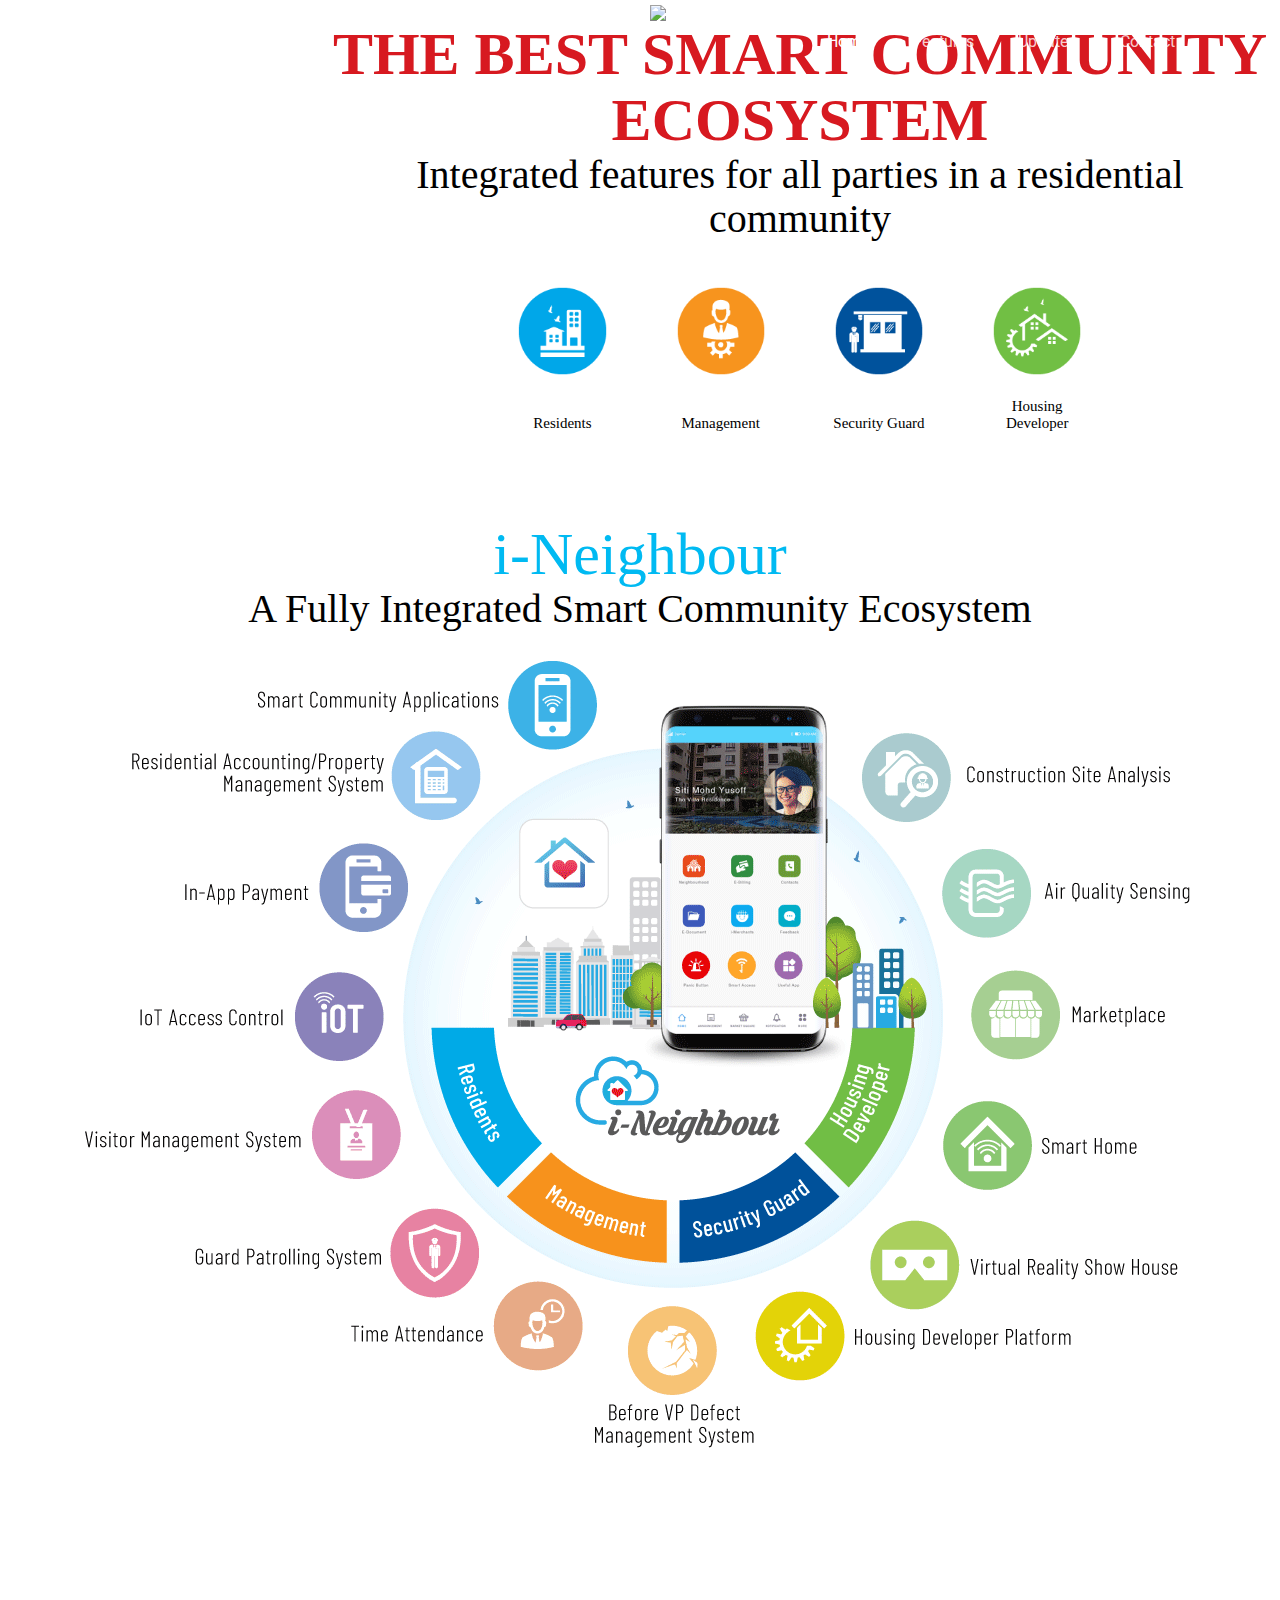
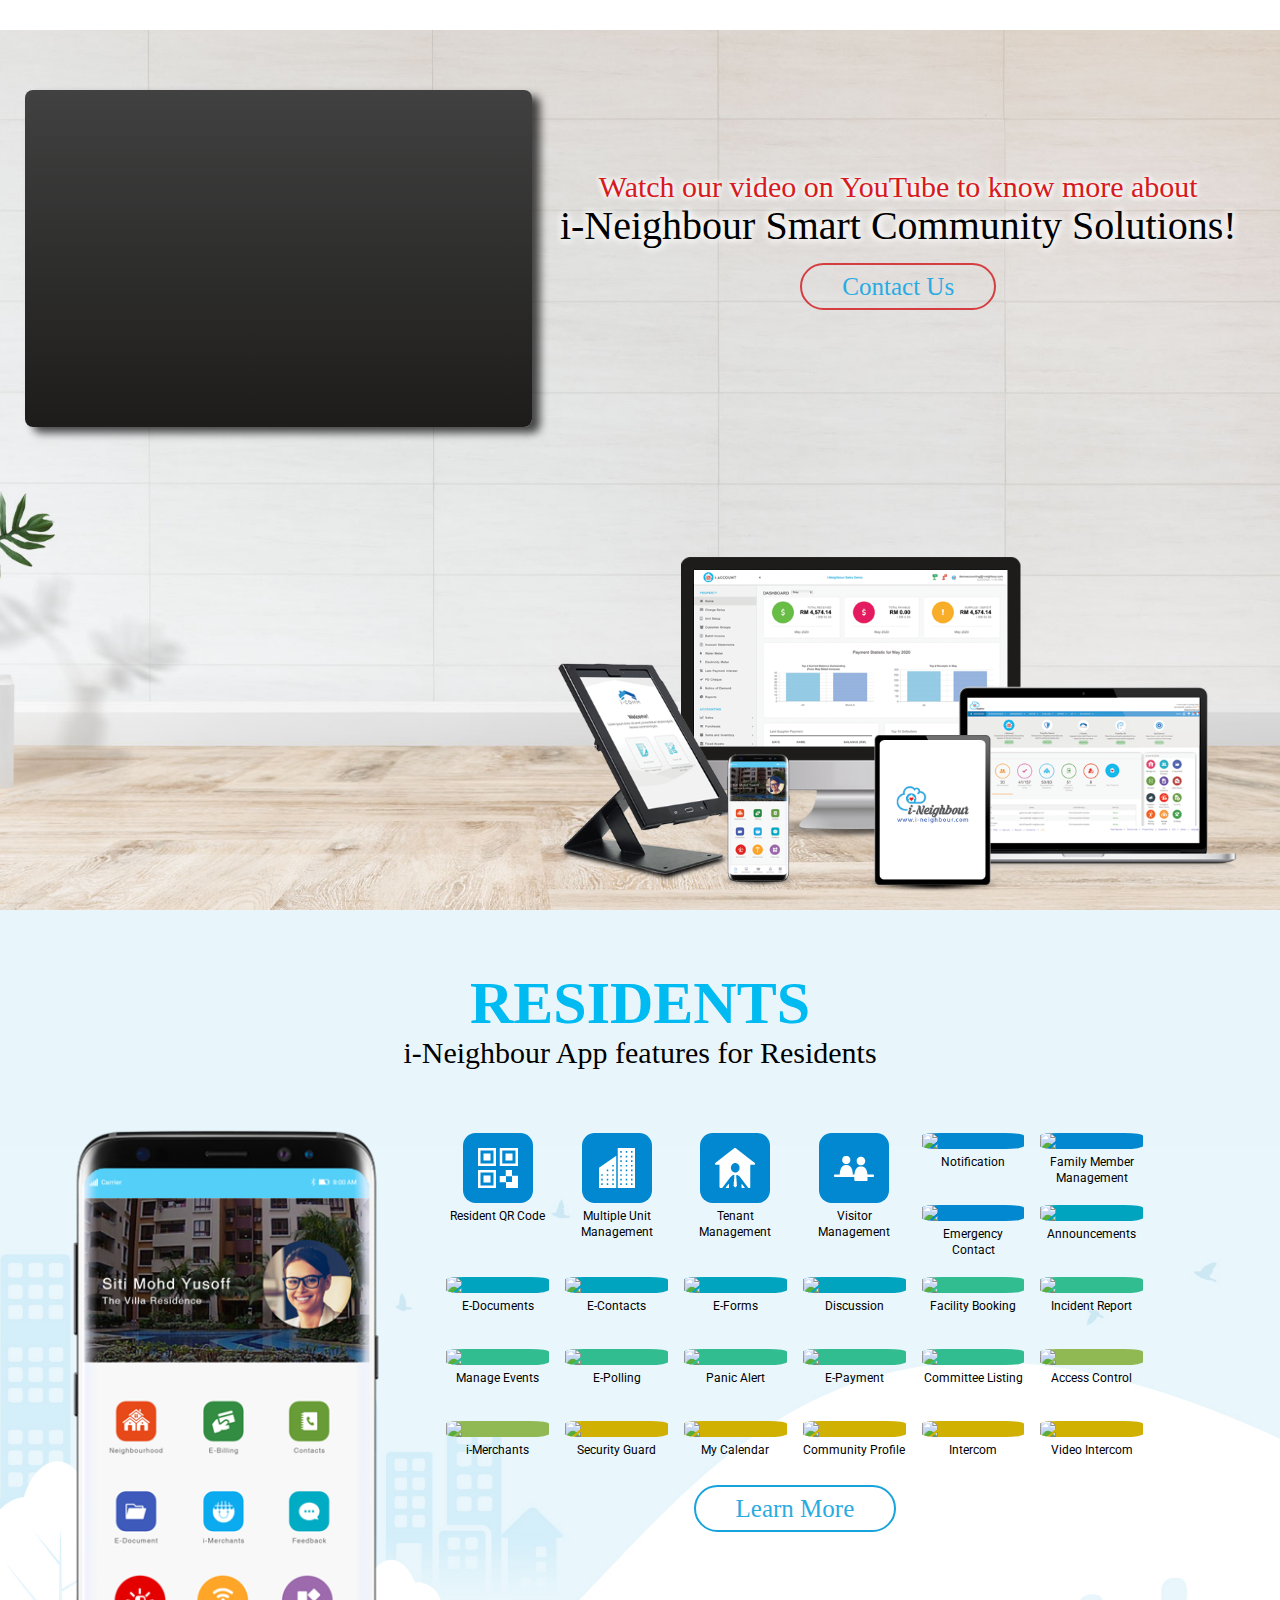
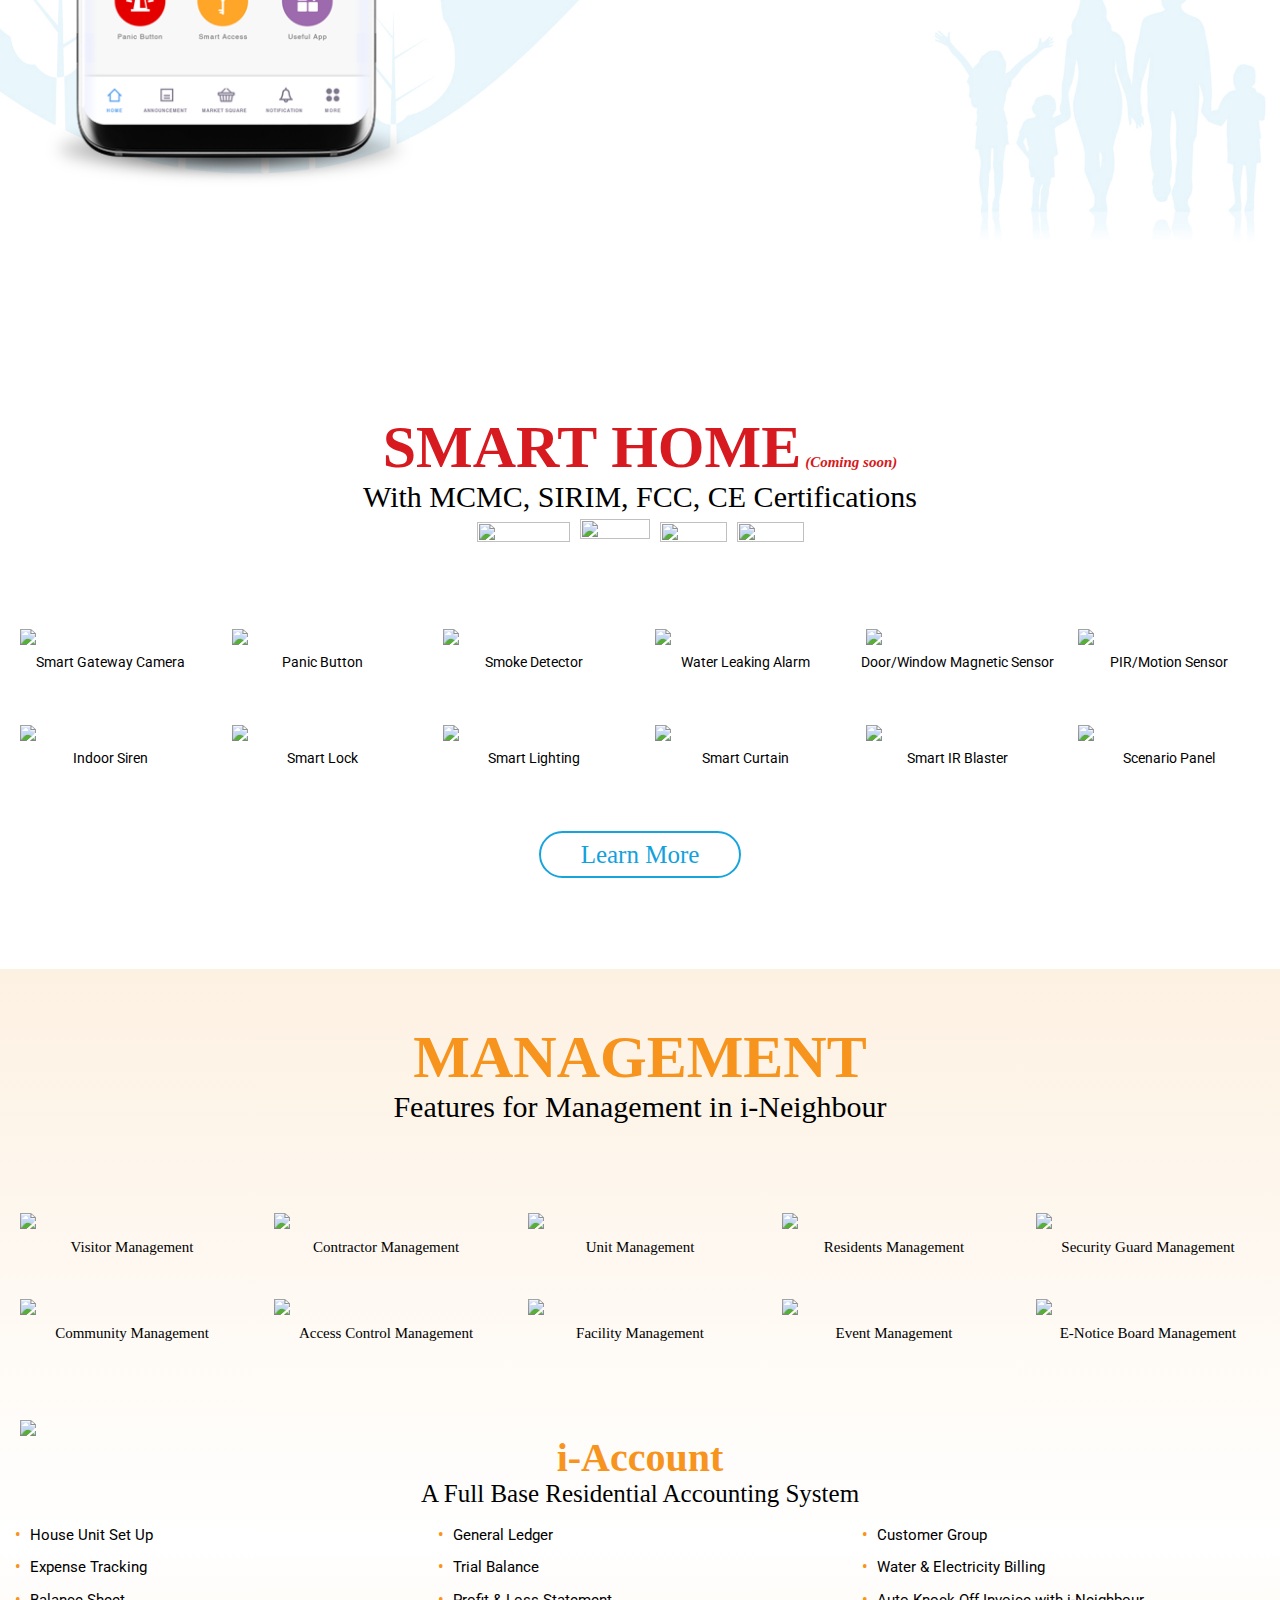
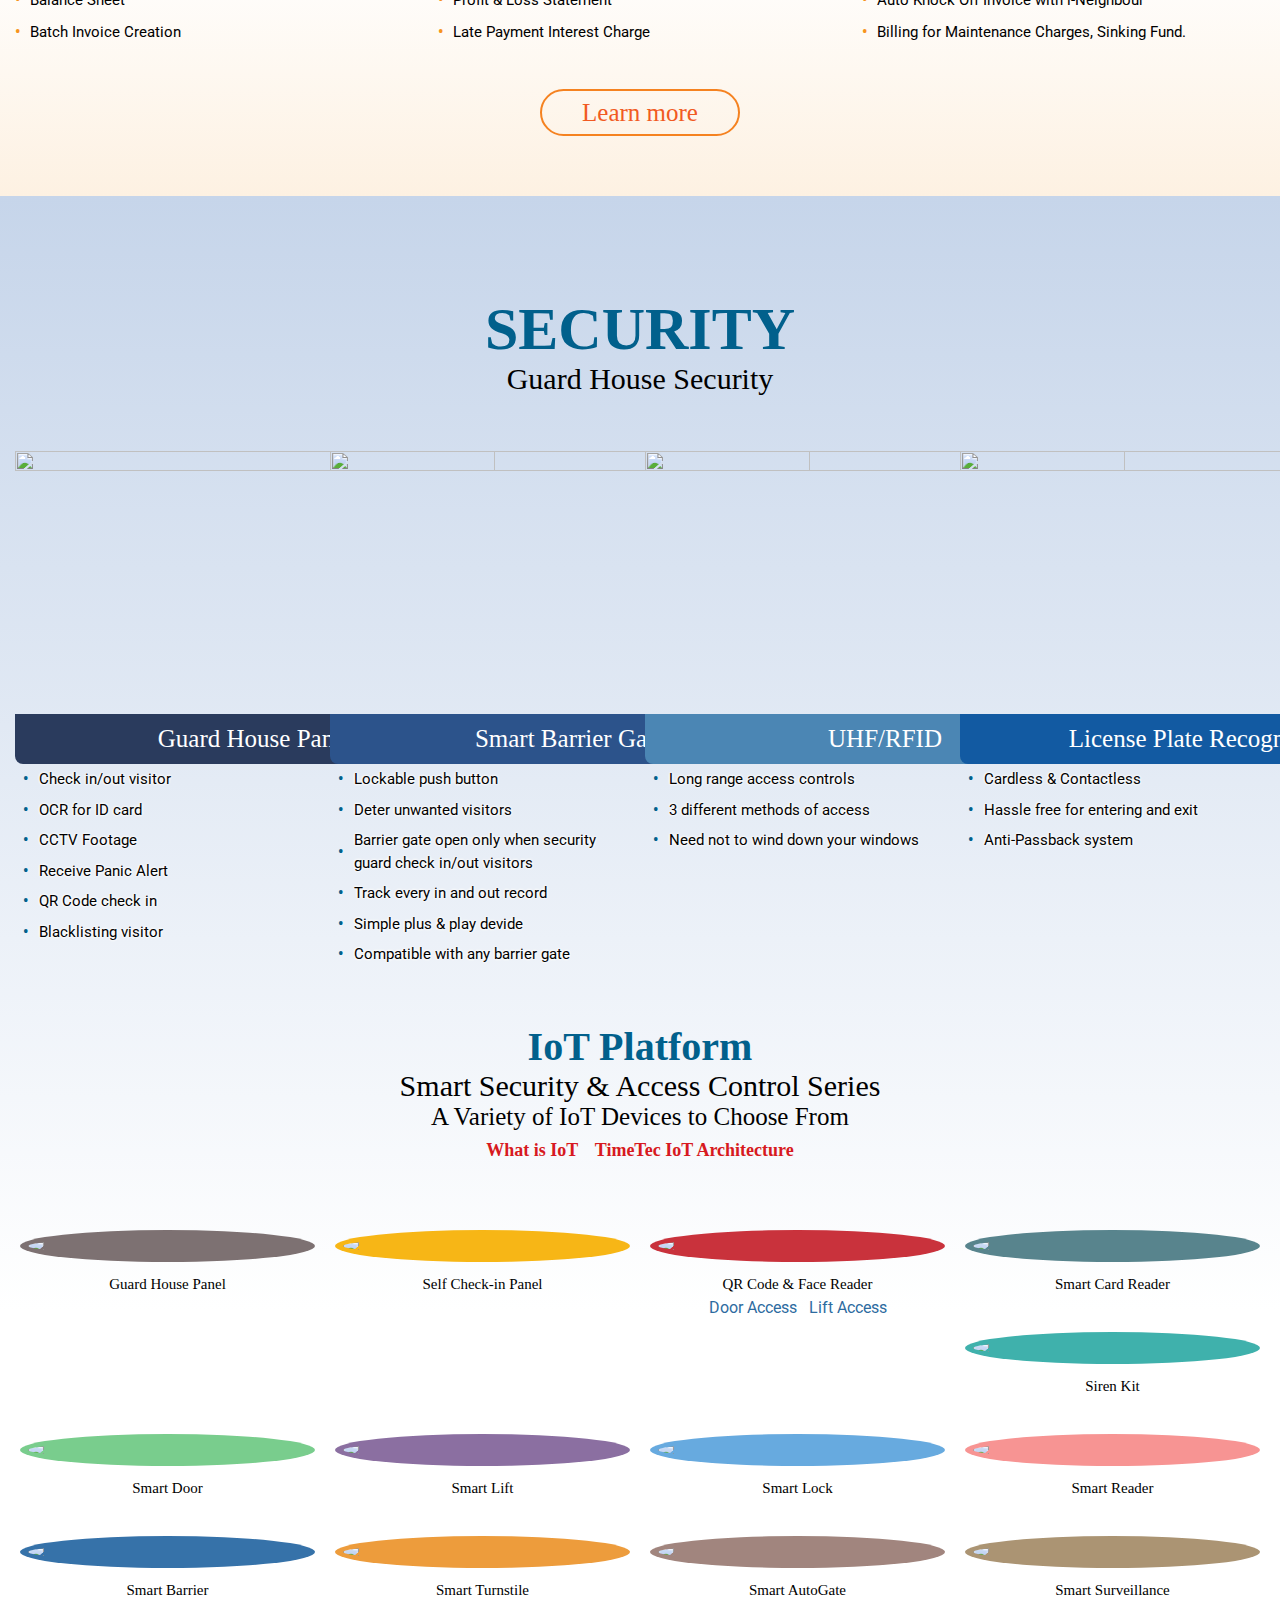
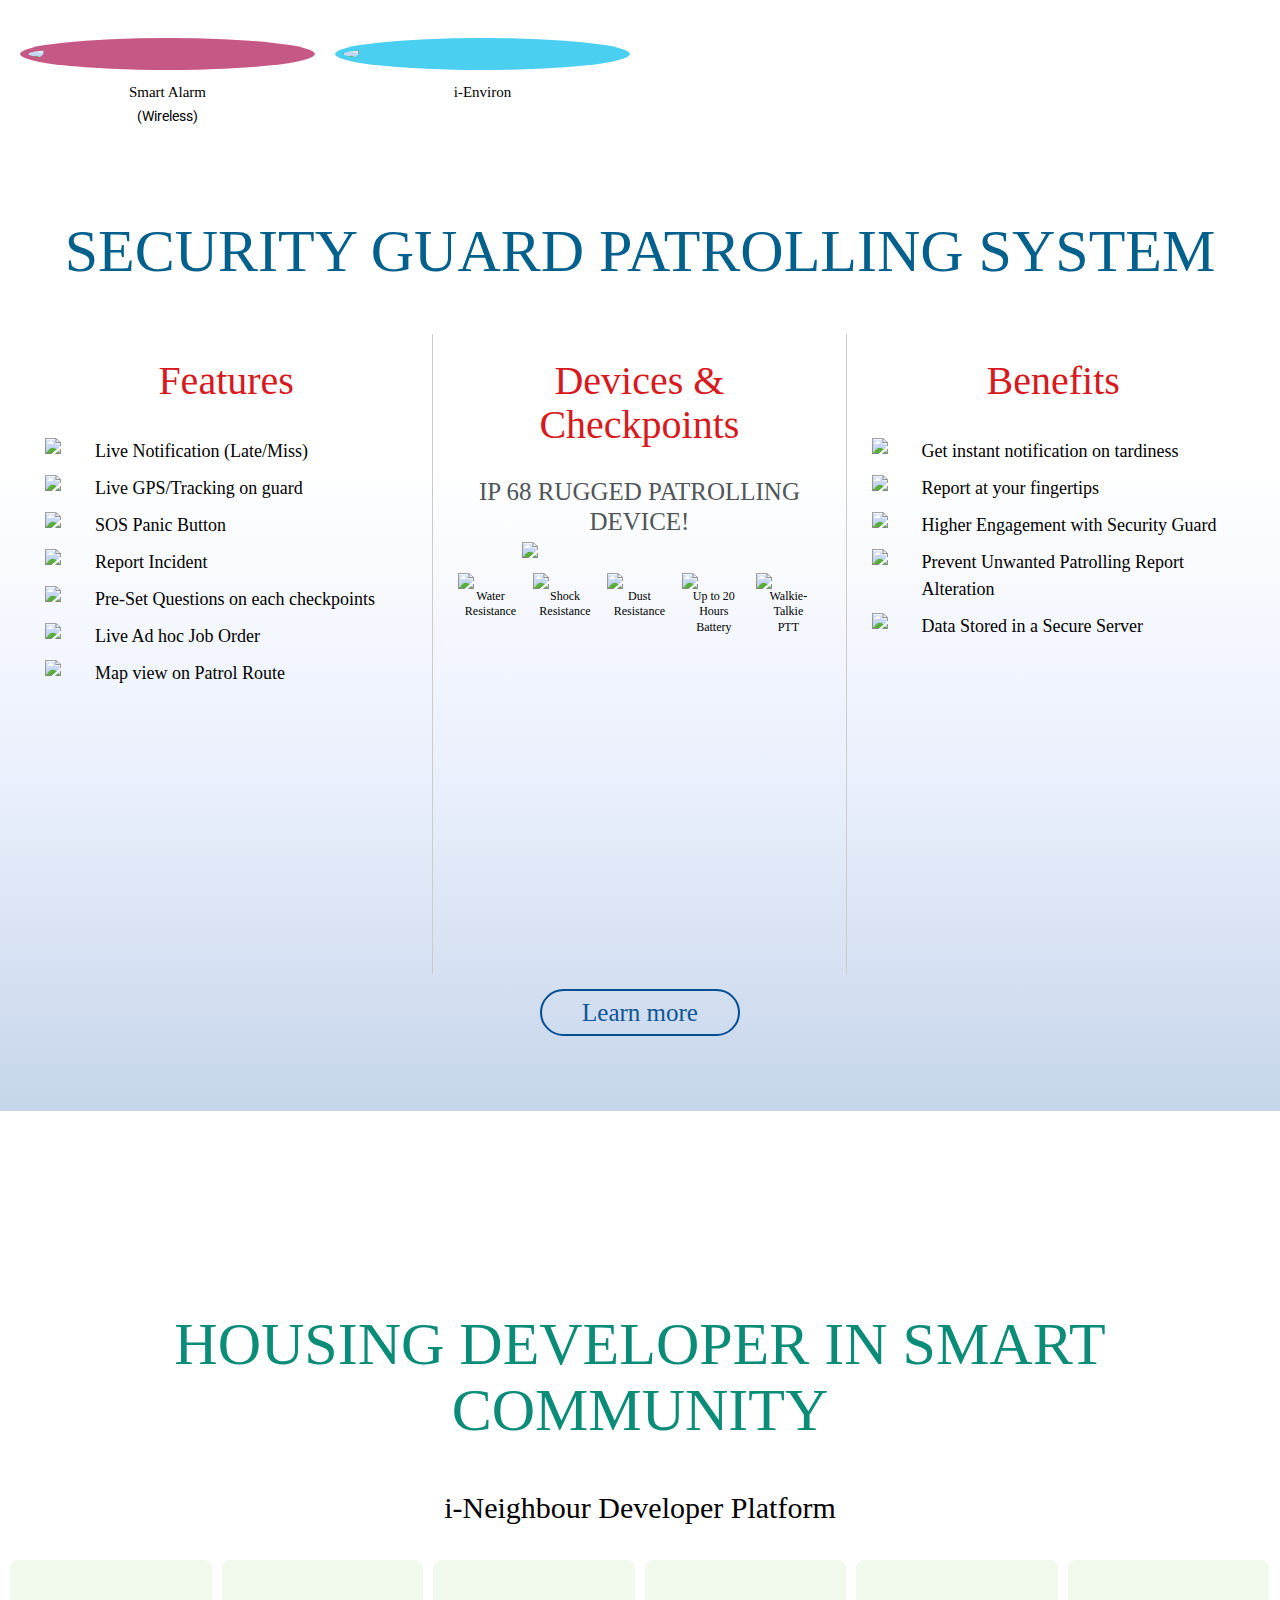
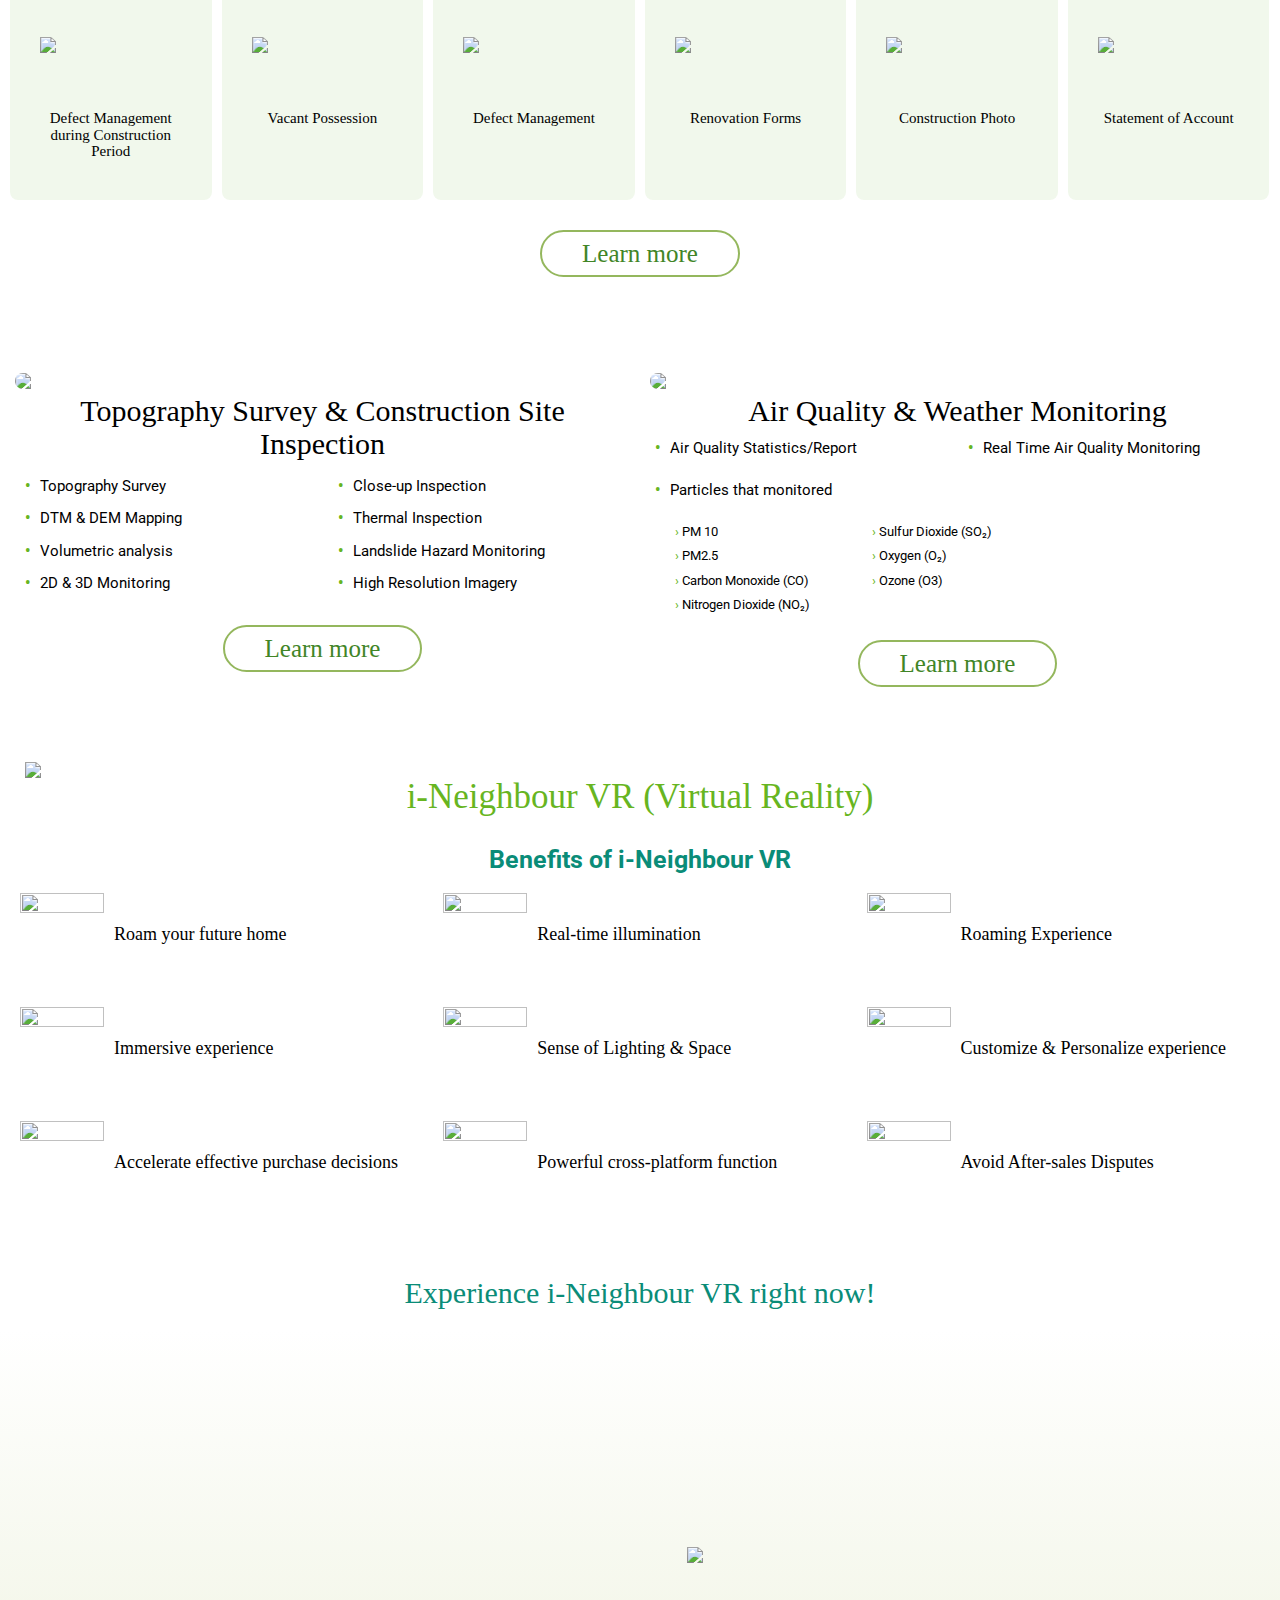
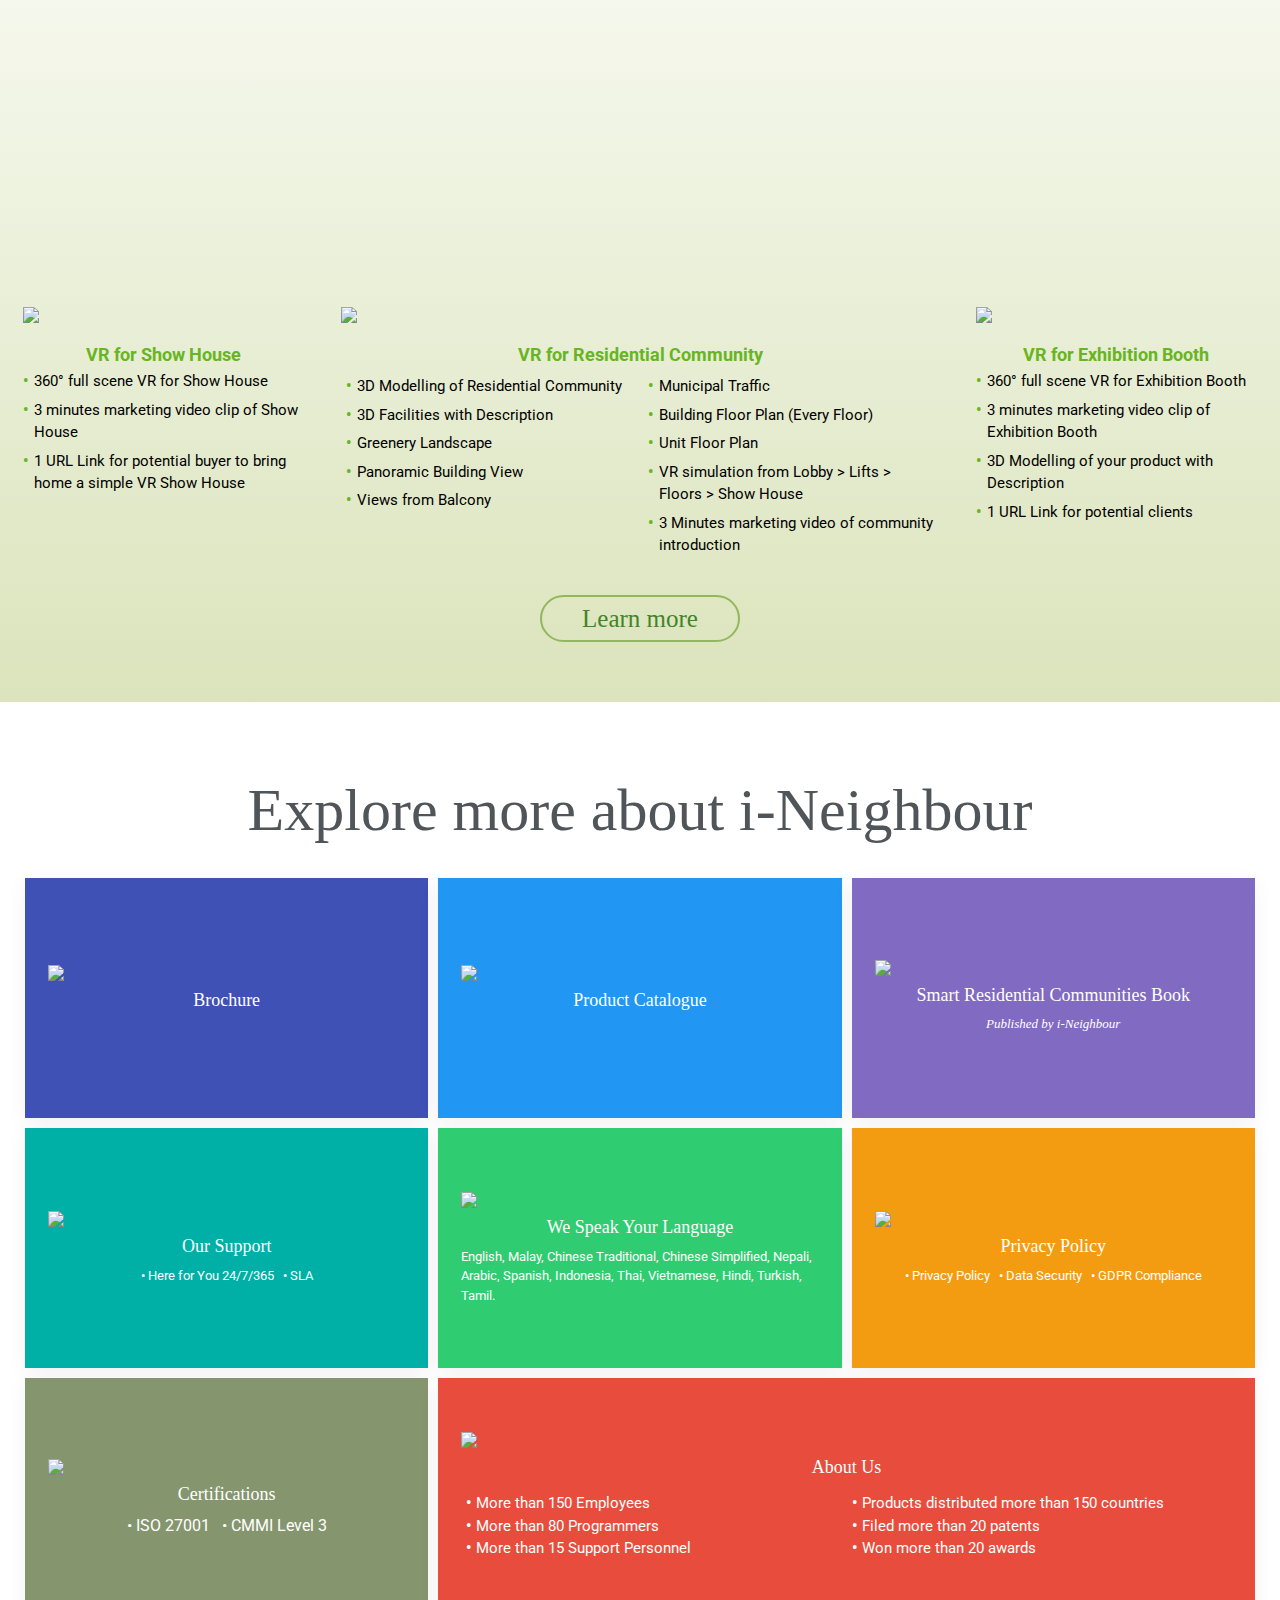
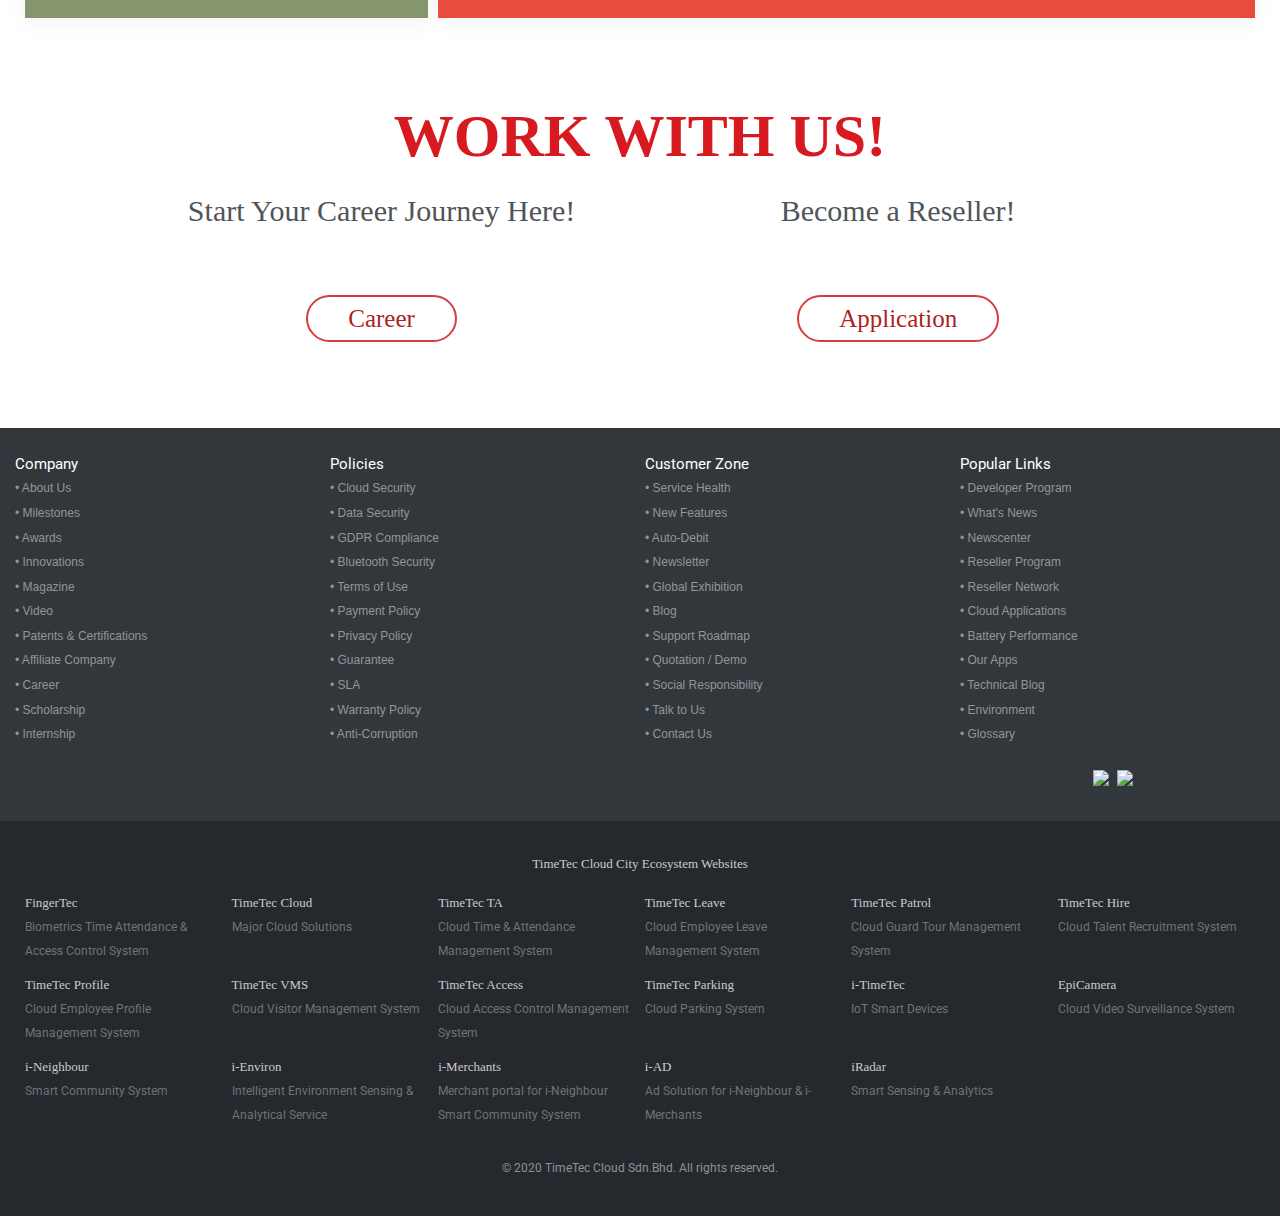
==== index.html @ c4d75956 "first commit" ====
<!DOCTYPE html>
<html lang="en">

<head>
  <meta charset="utf-8">
  <meta content="width=device-width, initial-scale=1.0" name="viewport">

  <title>Safe Zone</title>
  <meta content="" name="descriptison">
  <meta content="" name="keywords">

  <!-- Favicons -->
  <link href="assets/img/favicon.png" rel="icon">
  <link href="assets/img/apple-touch-icon.png" rel="apple-touch-icon">
<link href="https://www.i-neighbour.com/templates/layout/code/nav/bootstrap.min.css" rel="stylesheet" type="text/css" />
<link href="https://www.i-neighbour.com/templates/layout/code/nav/navbar-fixed-top.css" rel="stylesheet">
  <!-- Google Fonts -->
  <link href="https://fonts.googleapis.com/css?family=Roboto:300,300i,400,400i,500,500i,600,600i,700,700i|Poppins:300,300i,400,400i,500,500i,600,600i,700,700i" rel="stylesheet">

  <!-- Vendor CSS Files -->
  <link href="assets/vendor/bootstrap/css/bootstrap.min.css" rel="stylesheet">
  <link href="assets/vendor/icofont/icofont.min.css" rel="stylesheet">
  <link href="assets/vendor/aos/aos.css" rel="stylesheet">
  <link href="assets/vendor/line-awesome/css/line-awesome.min.css" rel="stylesheet">
  <link href="assets/vendor/owl.carousel/assets/owl.carousel.min.css" rel="stylesheet">
  <link rel="stylesheet" type="text/css" href="https://www.i-neighbour.com/templates/layout/code/awesome/font-awesome-animation.min.css">
  <!-- Template Main CSS File -->
  <link href="assets/css/style.css" rel="stylesheet">
  <link href="assets/css/stylex.css" rel="stylesheet">
  <link rel="stylesheet" type="text/css" href="https://www.i-neighbour.com/templates/layout/code/bg_ani/zoomslider.css" />
<script type="4124451958e16b3474ef4ea2-text/javascript" src="https://www.i-neighbour.com/templates/layout/code/bg_ani/modernizr-2.6.2.min.js"></script>
</head>

<body>
  <!-- ======= Mobile Menu ======= -->
  <div class="site-mobile-menu site-navbar-target">
    <div class="site-mobile-menu-header">
      <div class="site-mobile-menu-close mt-3">
        <span class="icofont-close js-menu-toggle"></span>
      </div>
    </div>
    <div class="site-mobile-menu-body"></div>
  </div>

  <!-- ======= Header ======= -->
  <header class="site-navbar js-sticky-header site-navbar-target" role="banner">
    <div class="container">
      <div class="row align-items-center">

        <div class="col-6 col-lg-2">
          <h1 class="mb-0 site-logo"><a href="index.html" class="mb-0">Digital Fox</a></h1>
        </div>

        <div class="col-12 col-md-10 d-none d-lg-block">
          <nav class="site-navigation position-relative text-right" role="navigation">

            <ul class="site-menu main-menu js-clone-nav mr-auto d-none d-lg-block">
              <li class="active"><a href="index.html" class="nav-link">Home</a></li>
              <li><a href="features.html" class="nav-link">Features</a></li>
              <li><a href="Updates.html" class="nav-link">Updates</a></li>
              <li><a href="contact.html" class="nav-link">Contact</a></li>
            </ul>
          </nav>
        </div>

        <div class="col-6 d-inline-block d-lg-none ml-md-0 py-3" style="position: relative; top: 3px;">

          <a href="#" class="burger site-menu-toggle js-menu-toggle" data-toggle="collapse" data-target="#main-navbar">
            <span></span>
          </a>
        </div>
      </div>
    </div>

  </header>

  <!-- ======= Hero Section ======= -->
  <section>
    <div id="demo-1" data-zs-src='["https://www.i-neighbour.com/templates/layout/img/bg_comm.jpg"]'>
      <div id="site-container" class="grid3">
        <div class="c9 end">
          <div class="th_100p th1" align="center">
            <span style="vertical-align:middle; display: table-cell;">
              <img src="https://www.i-neighbour.com/templates/layout/img/new//logo_ineighbour.png" width="300" height="auto" />
              <span class="f_title1 f_Barlow Red uppercase GlowWhite">
                The Best Smart Community Ecosystem
              </span>
              <br/>
              <span class="f_title2 f_Barlow2 Black GlowWhite">
                Integrated features for all parties in a residential community
              </span>
              <br/>
              <div class="c2"></div>
              <div class="c2icon">
                <div class="boxTra">
                  <table width="100%" border="0" cellspacing="0" cellpadding="0">
                    <tr>
                      <td height="130" align="center" style="padding:10px;"><a href="#Residents"><img src="images/ic_community.png" border="0" /></a></td>
                    </tr>
                    <tr>
                      <td height="35" align="center" valign="bottom" class="f_15s f_Barlow2 Black">Residents</td>
                    </tr>
                  </table> 
                </div>
              </div>
              <div class="c2icon">
                <div class="boxTra">
                  <table width="100%" border="0" cellspacing="0" cellpadding="0">
                    <tr>
                      <td height="130" align="center" style="padding:10px;"><a href="#Mgmt"><img src="images/ic_mgmt.png" border="0" /></a></td>
                      </tr>
                      <tr>
                      <td height="35" align="center" valign="bottom" class="f_15s f_Barlow2 Black">Management</td>
                    </tr>
                  </table> 
                </div>
              </div>
              <div class="c2icon">
                <div class="boxTra">
                  <table width="100%" border="0" cellspacing="0" cellpadding="0">
                    <tr>
                      <td height="130" align="center" style="padding:10px;"><a href="#Security"><img src="images/ic_securityguard.png" border="0" /></a></td>
                      </tr>
                      <tr>
                      <td height="35" align="center" valign="bottom" class="f_15s f_Barlow2 Black">Security Guard</td>
                    </tr>
                  </table> 
                </div>
              </div>
              <div class="c2icon">
                <div class="boxTra">
                  <table width="100%" border="0" cellspacing="0" cellpadding="0">
                    <tr>
                      <td height="130" align="center" style="padding:10px;"><a href="#HousingDev"><img src="images/ic_developer.png" border="0" /></a></td>
                      </tr>
                      <tr>
                      <td height="35" align="center" valign="bottom" class="f_15s f_Barlow2 Black">Housing Developer</td>
                    </tr>
                  </table> 
                </div>
              </div>
              <section class="header-down-arrow"><a href="#ECO"><i class="fa fa-angle-down f_60 Black bld" style="opacity:0.6;"></i></a></section>
            </span>  
          </div>
        </div>
      </div>
    </div>
  </section><!-- End Hero -->

  <main id="main">
    <!-- ======= Home Section ======= -->
    <section>
      <div class="clearfix"></div>
      <div id="site-container" class="grid2">
        <div class="c12" style="padding:60px 10px 60px 10px; background-color:#fff;" align="center">
          <a name="ECO" id="ECO"></a>
          <div id="site-container" class="grid">
            <span class="f_title1 LBlue f_Barlow3">i-Neighbour</span><br />
            <span class="f_title2 Black f_Barlow2">A Fully Integrated Smart Community Ecosystem</span><br />
            <img src="images/SmartCommunitySolutions.gif" style="padding-top:20px;" />
          </div>
        </div>
      </div>
    </section>
    <section class="section pb-0">
      <div id="site-container" class="grid2">
        <div class="c12" style="padding:30px 20px 0px 20px; background-image: url('images/bg_wall.jpg');background-repeat: no-repeat; background-size:cover;  background-color: #e8f6fc; background-position: bottom;">
          <div id="site-container" class="grid3">
             <div class="c5" align="center" style="padding-top:30px;">
              <div class="t_600x" align="center">
                <span style="vertical-align:top; display: table-cell;">
                  <div class="GradientVd">
                    <div class="video-container">
                      <iframe width="855" height="500" src="https://www.youtube.com/embed/7ZNIXn-g50I" frameborder="0" allowfullscreen></iframe>
                    </div>
                  </div>
                </span>
              </div>
             </div>
             <div class="c7" align="center">
                <div class="t_300x" align="center" style="padding-bottom: 30px;">
                  <span style="vertical-align:bottom; display: table-cell;">
                    <table width="100%" border="0" cellpadding="0" cellspacing="0">
                      <tr>
                        <td align="center" class="t_vd">&nbsp;</td>
                      </tr>
                      <tr>
                        <td align="center">
                        <span class="f_title3 Red f_Barlow3 GlowWhite">Watch our video on YouTube to know more about <br />
                        <span class="f_title2 Black f_Barlow2 GlowWhite">i-Neighbour Smart Community Solutions!</span></span></td>
                      </tr>
                    </table>
                    <div class="c12" align="center" style="padding:20px 20px 30px 20px;">
                      <a class=" btns red-border-btns" href="#" target="_blank" rel="noopener noreferrer" style="text-decoration: none;color: #29ABE2;">Contact Us</a>
                    </div>
                  </span>
                </div>
                <div class="c12" align="center" style="margin-top:30px">
                  <div class="t_500x" align="center">
                    <span style="vertical-align:bottom; display: table-cell;">
                      <img src="images/pc_phone_panel.png" />
                    </span>
                  </div>
                </div>
             </div>
          </div>
        </div>
      </div>
    </section>
    <section>
     <div id="site-container" class="grid2">
       <div class="c12" style="padding:30px 20px 50px 20px; background-image: url('images/bg_resident.jpg');background-repeat: no-repeat; background-size:100%;  background-color: #e8f6fc; background-position: left bottom;">
        <a name="Residents" id="Residents"></a>
        <div id="site-container" class="grid">
          <div class="th_100p th1">
            <span style="vertical-align:middle; display: table-cell;">
              <div class="c12" align="center" style="padding:30px 15px 50px 15px;">
                <span class="f_title1 LBlue f_Barlow uppercase">Residents</span><br/>
                <span class="f_title3 Black f_Barlow3">i-Neighbour App features for Residents </span>
              </div>
              <div class="c4">
                <img src="images/phone_resident.png" />
              </div>
              <div class="c7">
                <div class="c2ft">
                  <table width="100%" border="0" cellpadding="3" cellspacing="0">
                    <tr>
                      <td align="center"><img src="images/ft_qr (1).png" class="Sq" style="background-color:#0288d1;" /></td>
                    </tr>
                    <tr>
                      <td height="40" align="center" valign="top" class="f_12 Black">Resident QR Code</td>
                    </tr>
                  </table>
                </div>
                <div class="c2ft">
                  <table width="100%" border="0" cellpadding="3" cellspacing="0">
                    <tr>
                       <td align="center"><img src="images/ft_multipleunit.png" class="Sq" style="background-color:#0288d1;" /></td>
                    </tr>
                    <tr>
                      <td height="40" align="center" valign="top" class="f_12 Black">Multiple Unit Management</td>
                    </tr>
                  </table>
                </div>
                <div class="c2ft">
                  <table width="100%" border="0" cellpadding="3" cellspacing="0">
                    <tr>
                      <td align="center"><img src="images/ft_tenant.png" class="Sq" style="background-color:#0288d1;" /></td>
                    </tr>
                    <tr>
                      <td height="40" align="center" valign="top" class="f_12 Black">Tenant Management</td>
                    </tr>
                  </table>
                </div>
                <div class="c2ft">
                  <table width="100%" border="0" cellpadding="3" cellspacing="0">
                    <tr>
                     <td align="center"><img src="images/ft_visitor.png" class="Sq" style="background-color:#0288d1;" /></td>
                    </tr>
                    <tr>
                     <td height="40" align="center" valign="top" class="f_12 Black">Visitor Management</td>
                    </tr>
                  </table>
                </div>
                <div class="c2ft">
                  <table width="100%" border="0" cellpadding="3" cellspacing="0">
                    <tr>
                     <td align="center"><img src="https://www.i-neighbour.com/templates/layout/img/landing/ft_notice.png" class="Sq" style="background-color:#0288d1;" /></td>
                    </tr>
                    <tr>
                     <td height="40" align="center" valign="top" class="f_12 Black">Notification</td>
                    </tr>
                  </table>
                </div>
                <div class="c2ft">
                  <table width="100%" border="0" cellpadding="3" cellspacing="0">
                    <tr>
                     <td align="center"><img src="https://www.i-neighbour.com/templates/layout/img/landing/ft_family.png" class="Sq" style="background-color:#0288d1;" /></td>
                    </tr>
                    <tr>
                     <td height="40" align="center" valign="top" class="f_12 Black">Family Member Management</td>
                    </tr>
                  </table>
                </div>
                <div class="c2ft">
                  <table width="100%" border="0" cellpadding="3" cellspacing="0">
                    <tr>
                     <td align="center"><img src="https://www.i-neighbour.com/templates/layout/img/landing/ft_emergency.png" class="Sq" style="background-color:#0288d1;" /></td>
                    </tr>
                    <tr>
                     <td height="40" align="center" valign="top" class="f_12 Black">Emergency Contact</td>
                    </tr>
                  </table>
                </div>
                <div class="c2ft">
                  <table width="100%" border="0" cellpadding="3" cellspacing="0">
                    <tr>
                     <td align="center"><img src="https://www.i-neighbour.com/templates/layout/img/landing/ft_announcement.png" class="Sq" style="background-color:#00a4bf;" /></td>
                    </tr>
                    <tr>
                     <td height="40" align="center" valign="top" class="f_12 Black">Announcements</td>
                    </tr>
                  </table>
                </div>
                <div class="c2ft">
                  <table width="100%" border="0" cellpadding="3" cellspacing="0">
                    <tr>
                      <td align="center"><img src="https://www.i-neighbour.com/templates/layout/img/landing/ft_edocument.png" class="Sq" style="background-color:#00a4bf;" /></td>
                    </tr>
                    <tr>
                      <td height="40" align="center" valign="top" class="f_12 Black">E-Documents</td>
                    </tr>
                  </table>
                </div>
                <div class="c2ft">
                  <table width="100%" border="0" cellpadding="3" cellspacing="0">
                    <tr>
                      <td align="center"><img src="https://www.i-neighbour.com/templates/layout/img/landing/ft_econtact.png" class="Sq" style="background-color:#00a4bf;" /></td>
                    </tr>
                    <tr>
                     <td height="40" align="center" valign="top" class="f_12 Black">E-Contacts</td>
                    </tr>
                  </table>
                </div>
                <div class="c2ft">
                  <table width="100%" border="0" cellpadding="3" cellspacing="0">
                    <tr>
                     <td align="center"><img src="https://www.i-neighbour.com/templates/layout/img/landing/ft_eform.png" class="Sq" style="background-color:#00a4bf;" /></td>
                    </tr>
                    <tr>
                     <td height="40" align="center" valign="top" class="f_12 Black">E-Forms</td>
                    </tr>
                  </table>
                </div>
                <div class="c2ft">
                  <table width="100%" border="0" cellpadding="3" cellspacing="0">
                    <tr>
                     <td align="center"><img src="https://www.i-neighbour.com/templates/layout/img/landing/ft_discussion.png" class="Sq" style="background-color:#00a4bf;" /></td>
                    </tr>
                    <tr>
                     <td height="40" align="center" valign="top" class="f_12 Black">Discussion</td>
                    </tr>
                  </table>
                </div>
                <div class="c2ft">
                  <table width="100%" border="0" cellpadding="3" cellspacing="0">
                    <tr>
                     <td align="center"><img src="https://www.i-neighbour.com/templates/layout/img/landing/ft_facility.png" class="Sq" style="background-color:#32bd91;" /></td>
                    </tr>
                    <tr>
                     <td height="40" align="center" valign="top" class="f_12 Black">Facility Booking</td>
                    </tr>
                  </table>
                </div>
                <div class="c2ft">
                  <table width="100%" border="0" cellpadding="3" cellspacing="0">
                    <tr>
                     <td align="center"><img src="https://www.i-neighbour.com/templates/layout/img/landing/ft_report.png" class="Sq" style="background-color:#32bd91;" /></td>
                    </tr>
                    <tr>
                     <td height="40" align="center" valign="top" class="f_12 Black">Incident Report</td>
                    </tr>
                  </table>
                </div>
                <div class="c2ft">
                  <table width="100%" border="0" cellpadding="3" cellspacing="0">
                    <tr>
                     <td align="center"><img src="https://www.i-neighbour.com/templates/layout/img/landing/ft_event.png" class="Sq" style="background-color:#32bd91;" /></td>
                    </tr>
                    <tr>
                     <td height="40" align="center" valign="top" class="f_12 Black">Manage Events</td>
                    </tr>
                  </table>
                </div>
                <div class="c2ft">
                  <table width="100%" border="0" cellpadding="3" cellspacing="0">
                    <tr>
                     <td align="center"><img src="https://www.i-neighbour.com/templates/layout/img/landing/ft_polling.png" class="Sq" style="background-color:#32bd91;" /></td>
                   </tr>
                   <tr>
                     <td height="40" align="center" valign="top" class="f_12 Black">E-Polling</td>
                   </tr>
                  </table>
                </div>
                <div class="c2ft">
                  <table width="100%" border="0" cellpadding="3" cellspacing="0">
                    <tr>
                     <td align="center"><img src="https://www.i-neighbour.com/templates/layout/img/landing/ft_panic.png" class="Sq" style="background-color:#32bd91;" /></td>
                    </tr>
                    <tr>
                     <td height="40" align="center" valign="top" class="f_12 Black">Panic Alert</td>
                    </tr>
                  </table>
                </div>
                <div class="c2ft">
                  <table width="100%" border="0" cellpadding="3" cellspacing="0">
                    <tr>
                     <td align="center"><img src="https://www.i-neighbour.com/templates/layout/img/landing/ft_epayment.png" class="Sq" style="background-color:#32bd91;" /></td>
                    </tr>
                    <tr>
                     <td height="40" align="center" valign="top" class="f_12 Black">E-Payment</td>
                    </tr>
                  </table>
                </div>
                <div class="c2ft">
                  <table width="100%" border="0" cellpadding="3" cellspacing="0">
                    <tr>
                     <td align="center"><img src="https://www.i-neighbour.com/templates/layout/img/landing/ft_committee.png" class="Sq" style="background-color:#32bd91;" /></td>
                    </tr>
                    <tr>
                     <td height="40" align="center" valign="top" class="f_12 Black">Committee Listing</td>
                    </tr>
                  </table>
                </div>
                <div class="c2ft">
                  <table width="100%" border="0" cellpadding="3" cellspacing="0">
                    <tr>
                     <td align="center"><img src="https://www.i-neighbour.com/templates/layout/img/landing/ft_ac.png" class="Sq" style="background-color:#91b953;" /></td>
                    </tr>
                    <tr>
                     <td height="40" align="center" valign="top" class="f_12 Black">Access Control</td>
                    </tr>
                  </table>
                </div>
                <div class="c2ft">
                  <table width="100%" border="0" cellpadding="3" cellspacing="0">
                    <tr>
                     <td align="center"><img src="https://www.i-neighbour.com/templates/layout/img/landing/ft_merchants.png" class="Sq" style="background-color:#91b953;" /></td>
                    </tr>
                    <tr>
                     <td height="40" align="center" valign="top" class="f_12 Black">i-Merchants</td>
                    </tr>
                  </table>
                </div>
                <div class="c2ft">
                  <table width="100%" border="0" cellpadding="3" cellspacing="0">
                    <tr>
                     <td align="center"><img src="https://www.i-neighbour.com/templates/layout/img/landing/ft_guard.png" class="Sq" style="background-color:#d0b101;" /></td>
                    </tr>
                    <tr>
                     <td height="40" align="center" valign="top" class="f_12 Black">Security Guard</td>
                    </tr>
                  </table>
                </div>
                <div class="c2ft">
                  <table width="100%" border="0" cellpadding="3" cellspacing="0">
                   <tr>
                     <td align="center"><img src="https://www.i-neighbour.com/templates/layout/img/landing/ft_calendar.png" class="Sq" style="background-color:#d0b101;" /></td>
                   </tr>
                   <tr>
                     <td height="40" align="center" valign="top" class="f_12 Black">My Calendar</td>
                   </tr>
                  </table>
                </div>
                <div class="c2ft">
                  <table width="100%" border="0" cellpadding="3" cellspacing="0">
                    <tr>
                     <td align="center"><img src="https://www.i-neighbour.com/templates/layout/img/landing/ft_community.png" class="Sq" style="background-color:#d0b101;" /></td>
                    </tr>
                    <tr>
                     <td height="40" align="center" valign="top" class="f_12 Black">Community Profile</td>
                    </tr>
                  </table>
                </div>
                <div class="c2ft">
                  <table width="100%" border="0" cellpadding="3" cellspacing="0">
                    <tr>
                     <td align="center"><img src="https://www.i-neighbour.com/templates/layout/img/landing/ft_intercom.png" class="Sq" style="background-color:#d0b101;" /></td>
                    </tr>
                    <tr>
                     <td height="40" align="center" valign="top" class="f_12 Black">Intercom</td>
                    </tr>
                  </table>
                </div>
                <div class="c2ft">
                  <table width="100%" border="0" cellpadding="3" cellspacing="0">
                    <tr>
                     <td align="center"><img src="https://www.i-neighbour.com/templates/layout/img/landing/ft_vd_intercom.png" class="Sq" style="background-color:#d0b101;" /></td>
                    </tr>
                    <tr>
                     <td height="40" align="center" valign="top" class="f_12 Black">Video Intercom</td>
                    </tr>
                  </table>
                </div>
                  <div class="c12" align="center"><a class="btns lblue-border-btns" href="https://www.i-neighbour.com/comm_platform" target="_blank" rel="noopener noreferrer" style="text-decoration: none;color: #29ABE2;">Learn More</a></div>
                </div>
              </div>
            </span>
          </div>
        </div>
      </div>
     </div>
   </section>

   <section class="">
    <DIV id="site-container" class="grid2" style="background-image: linear-gradient(#e2f4fd, #fff 70%, #e2f4fd);">
      <DIV class="c12 bg_smarthome" style="padding-top:150px;">
      <DIV id="site-container" class="grid">
      <div class="th_100p th1">
      <span style="vertical-align:bottom; display: table-cell;">
      <DIV class="c12" align="center" style="padding:20px;">
      <span class="f_title1 Red f_Barlow uppercase GlowWhite">Smart Home</span> <span class="f_15 Red f_Barlow2 GlowWhite bld"><i>(Coming soon)</i></span><br />
      <span class="f_title3 Black f_Barlow3 GlowWhite">With MCMC, SIRIM, FCC, CE Certifications</span>
      <table border="0" cellspacing="0" cellpadding="5" style="padding-bottom:20px;">
      <tr>
      <td align="center"><img src="https://www.i-neighbour.com/templates/layout/img/landing/logo_mcmc.png" width="93" height="65" /></td>
      <td align="center"><img src="https://www.i-neighbour.com/templates/layout/img/landing/logo_sirim.png" width="70" height="70" /></td>
      <td align="center"><img src="https://www.i-neighbour.com/templates/layout/img/landing/logo_fcc.png" width="67" height="65" /></td>
      <td align="center"><img src="https://www.i-neighbour.com/templates/layout/img/landing/logo_ce.png" width="67" height="65" /></td>
      </tr>
      </table>
      </DIV>
      <DIV class="c2ft" align="center">
      <table width="100%" border="0" cellpadding="0" cellspacing="0">
      <tr>
      <td align="center" style="padding:10px;"><img src="https://www.i-neighbour.com/templates/layout/img/landing/SmartGateway.png" /></td>
      </tr>
      <tr>
      <td height="50" align="center" valign="top" class="f_pd Black GlowWhite">Smart Gateway Camera</td>
      </tr>
      </table>
      </DIV>
      <DIV class="c2ft" align="center">
      <table width="100%" border="0" cellpadding="0" cellspacing="0">
      <tr>
      <td align="center" style="padding:10px;"><img src="https://www.i-neighbour.com/templates/layout/img/landing/PanicButton.png" /></td>
      </tr>
      <tr>
      <td height="50" align="center" valign="top" class="f_pd Black GlowWhite">Panic Button</td>
      </tr>
      </table>
      </DIV>
      <DIV class="c2ft" align="center">
      <table width="100%" border="0" cellpadding="0" cellspacing="0">
      <tr>
      <td align="center" style="padding:10px;"><img src="https://www.i-neighbour.com/templates/layout/img/landing/SmokeDetector.png" /></td>
      </tr>
      <tr>
      <td height="50" align="center" valign="top" class="f_pd Black GlowWhite">Smoke Detector</td>
      </tr>
      </table>
      </DIV>
      <DIV class="c2ft" align="center">
      <table width="100%" border="0" cellpadding="0" cellspacing="0">
      <tr>
      <td align="center" style="padding:10px;"><img src="https://www.i-neighbour.com/templates/layout/img/landing/WaterLeak.png" /></td>
      </tr>
      <tr>
      <td height="50" align="center" valign="top" class="f_pd Black GlowWhite">Water Leaking Alarm</td>
      </tr>
      </table>
      </DIV>
      <DIV class="c2ft" align="center">
      <table width="100%" border="0" cellpadding="0" cellspacing="0">
      <tr>
      <td align="center" style="padding:10px;"><img src="https://www.i-neighbour.com/templates/layout/img/landing/MagneticSensor.png" /></td>
      </tr>
      <tr>
      <td height="50" align="center" valign="top" class="f_pd Black GlowWhite">Door/Window Magnetic Sensor</td>
      </tr>
      </table>
      </DIV>
      <DIV class="c2ft" align="center">
      <table width="100%" border="0" cellpadding="0" cellspacing="0">
      <tr>
      <td align="center" style="padding:10px;"><img src="https://www.i-neighbour.com/templates/layout/img/landing/MotionSensor.png" /></td>
      </tr>
      <tr>
      <td height="50" align="center" valign="top" class="f_pd Black GlowWhite">PIR/Motion Sensor</td>
      </tr>
      </table>
      </DIV>
      <DIV class="c2ft" align="center">
      <table width="100%" border="0" cellpadding="0" cellspacing="0">
      <tr>
      <td align="center" style="padding:10px;"><img src="https://www.i-neighbour.com/templates/layout/img/landing/Siren.png" /></td>
      </tr>
      <tr>
      <td height="50" align="center" valign="top" class="f_pd Black GlowWhite">Indoor Siren</td>
      </tr>
      </table>
      </DIV>
      <DIV class="c2ft" align="center">
      <table width="100%" border="0" cellpadding="0" cellspacing="0">
      <tr>
      <td align="center" style="padding:10px;"><img src="https://www.i-neighbour.com/templates/layout/img/landing/tl40b.png" /></td>
      </tr>
      <tr>
      <td height="50" align="center" valign="top" class="f_pd Black GlowWhite">Smart Lock</td>
      </tr>
      </table>
      </DIV>
      <DIV class="c2ft" align="center">
      <table width="100%" border="0" cellpadding="0" cellspacing="0">
      <tr>
      <td align="center" style="padding:10px;"><img src="https://www.i-neighbour.com/templates/layout/img/landing/SmartLightSwitch.png" /></td>
      </tr>
      <tr>
      <td height="50" align="center" valign="top" class="f_pd Black GlowWhite">Smart Lighting</td>
      </tr>
      </table>
      </DIV>
      <DIV class="c2ft" align="center">
      <table width="100%" border="0" cellpadding="0" cellspacing="0">
      <tr>
      <td align="center" style="padding:10px;"><img src="https://www.i-neighbour.com/templates/layout/img/landing/SmartCurtain.png" /></td>
      </tr>
      <tr>
      <td height="50" align="center" valign="top" class="f_pd Black GlowWhite">Smart Curtain</td>
      </tr>
      </table>
      </DIV>
      <DIV class="c2ft" align="center">
      <table width="100%" border="0" cellpadding="0" cellspacing="0">
      <tr>
      <td align="center" style="padding:10px;"><img src="https://www.i-neighbour.com/templates/layout/img/landing/IRBlaster.png" /></td>
      </tr>
      <tr>
      <td height="50" align="center" valign="top" class="f_pd Black GlowWhite">Smart IR Blaster</td>
      </tr>
      </table>
      </DIV>
      <DIV class="c2ft" align="center">
      <table width="100%" border="0" cellpadding="0" cellspacing="0">
      <tr>
      <td align="center" style="padding:10px;"><img src="https://www.i-neighbour.com/templates/layout/img/landing/SmartScenarioPanel.png" /></td>
      </tr>
      <tr>
      <td height="50" align="center" valign="top" class="f_pd Black GlowWhite">Scenario Panel</td>
      </tr>
      </table>
      </DIV>
      <div class="c12" align="center" style="padding:30px 20px 70px 20px;"><a class="btns lblue-border-btns" href="https://www.i-timetec.com" target="_blank" rel="noopener noreferrer">Learn More</a></div>
      </span>
      </div>
      </DIV></DIV></DIV>
   </section>
    <!-- ======= Testimonials Section ======= -->
    <main id="main" style="margin-top: 20px;">

  <section>
        <div class="clearfix"></div>
    <DIV id="site-container" class="grid2 ">
    <DIV class="c12" style="  background-image: linear-gradient(#fdf1e2, #fff 70%, #fdf1e2); "><a name="Mgmt" id="Mgmt"></a>
    <DIV id="site-container" class="grid3">
    <div class="c12" align="center" style="padding:50px 15px 50px 15px;">
    <span class="f_title1 Orange f_Barlow uppercase">MANAGEMENT</span><br />
    <span class="f_title3 Black f_Barlow3 ">Features for Management in i&#8209;Neighbour</span><br /><br />
    </div>
    <DIV class="C5" align="center">
    <table width="100%" border="0" cellpadding="0" cellspacing="0">
    <tr>
    <td align="center" style="padding:10px;"><img src="https://www.i-neighbour.com/templates/layout/img/new/mngm_1.png" /></td>
    </tr>
    <tr>
    <td height="40" align="center" valign="top" class="f_15s f_Barlow2 Black">Visitor Management</td>
    </tr>
    </table>
    </DIV>
    <DIV class="C5" align="center">
    <table width="100%" border="0" cellpadding="0" cellspacing="0">
    <tr>
    <td align="center" style="padding:10px;"><img src="https://www.i-neighbour.com/templates/layout/img/new/mngm_2.png" /></td>
    </tr>
    <tr>
    <td height="40" align="center" valign="top" class="f_15s f_Barlow2 Black">Contractor Management</td>
    </tr>
    </table>
    </DIV>
    <DIV class="C5" align="center">
    <table width="100%" border="0" cellpadding="0" cellspacing="0">
    <tr>
    <td align="center" style="padding:10px;"><img src="https://www.i-neighbour.com/templates/layout/img/new/mngm_3.png" /></td>
    </tr>
    <tr>
    <td height="40" align="center" valign="top" class="f_15s f_Barlow2 Black">Unit Management</td>
    </tr>
    </table>
    </DIV>
    <DIV class="C5" align="center">
    <table width="100%" border="0" cellpadding="0" cellspacing="0">
    <tr>
    <td align="center" style="padding:10px;"><img src="https://www.i-neighbour.com/templates/layout/img/new/mngm_4.png" /></td>
    </tr>
    <tr>
    <td height="40" align="center" valign="top" class="f_15s f_Barlow2 Black">Residents Management</td>
    </tr>
    </table>
    </DIV>
    <DIV class="C5" align="center">
    <table width="100%" border="0" cellpadding="0" cellspacing="0">
    <tr>
    <td align="center" style="padding:10px;"><img src="https://www.i-neighbour.com/templates/layout/img/new/mngm_5.png" /></td>
    </tr>
    <tr>
    <td height="40" align="center" valign="top" class="f_15s f_Barlow2 Black">Security Guard Management</td>
    </tr>
    </table>
    </DIV>
    <DIV class="C5" align="center">
    <table width="100%" border="0" cellpadding="0" cellspacing="0">
    <tr>
    <td align="center" style="padding:10px;"><img src="https://www.i-neighbour.com/templates/layout/img/new/mngm_6.png" /></td>
    </tr>
    <tr>
    <td height="40" align="center" valign="top" class="f_15s f_Barlow2 Black">Community Management</td>
    </tr>
    </table>
    </DIV>
    <DIV class="C5" align="center">
    <table width="100%" border="0" cellpadding="0" cellspacing="0">
    <tr>
    <td align="center" style="padding:10px;"><img src="https://www.i-neighbour.com/templates/layout/img/new/mngm_7.png" /></td>
    </tr>
    <tr>
    <td height="40" align="center" valign="top" class="f_15s f_Barlow2 Black">Access Control Management</td>
    </tr>
    </table>
    </DIV>
    <DIV class="C5" align="center">
    <table width="100%" border="0" cellpadding="0" cellspacing="0">
    <tr>
    <td align="center" style="padding:10px;"><img src="https://www.i-neighbour.com/templates/layout/img/new/mngm_8.png" /></td>
    </tr>
    <tr>
    <td height="40" align="center" valign="top" class="f_15s f_Barlow2 Black">Facility Management</td>
    </tr>
    </table>
    </DIV>
    <DIV class="C5" align="center">
    <table width="100%" border="0" cellpadding="0" cellspacing="0">
    <tr>
    <td align="center" style="padding:10px;"><img src="https://www.i-neighbour.com/templates/layout/img/new/mngm_9.png" /></td>
    </tr>
    <tr>
    <td height="40" align="center" valign="top" class="f_15s f_Barlow2 Black">Event Management</td>
    </tr>
    </table>
    </DIV>
    <DIV class="C5" align="center">
    <table width="100%" border="0" cellpadding="0" cellspacing="0">
    <tr>
    <td align="center" style="padding:10px;"><img src="https://www.i-neighbour.com/templates/layout/img/new/mngm_10.png" /></td>
    </tr>
    <tr>
    <td height="40" align="center" valign="top" class="f_15s f_Barlow2 Black">E-Notice Board Management</td>
    </tr>
    </table>
    </DIV>
    <div class="c12" align="center" style="padding:50px 15px 5px 15px;">
    <a href="https://www.i-neighbour.com/i-account "><img src="https://www.i-neighbour.com/templates/layout/img/new/pc_iacc.png" border="0" /></a>
    <span class="f_title2 Orange f_Barlow ">i-Account</span><br />
    <span class="f_title4 Black f_Barlow3">A Full Base Residential Accounting System</span>
    </div>
    <div class="grid" align="center">
    <div class="c4" align="center">
    <table width="100%" border="0" cellspacing="0" cellpadding="5">
    <tr>
    <td width="10" valign="top" class="f_15 Orange bld">&bull;</td>
    <td align="left" valign="top" class="f_15 Black">House Unit Set Up</td>
    </tr>
    <tr>
    <td valign="top" class="f_15 Orange bld">&bull;</td>
    <td align="left" valign="top" class="f_15 Black">Expense Tracking</td>
    </tr>
    <tr>
    <td valign="top" class="f_15 Orange bld">&bull;</td>
    <td align="left" valign="top" class="f_15 Black">Balance Sheet</td>
    </tr>
    <tr>
    <td valign="top" class="f_15 Orange bld">&bull;</td>
    <td align="left" valign="top" class="f_15 Black">Batch Invoice Creation</td>
    </tr>
    </table>
    </div>
    <div class="c4" align="center">
    <table width="100%" border="0" cellspacing="0" cellpadding="5">
    <tr>
    <td width="10" valign="top" class="f_15 Orange bld">&bull;</td>
    <td align="left" valign="top" class="f_15 Black">General Ledger</td>
    </tr>
    <tr>
    <td valign="top" class="f_15 Orange bld">&bull;</td>
    <td align="left" valign="top" class="f_15 Black">Trial Balance</td>
    </tr>
    <tr>
    <td valign="top" class="f_15 Orange bld">&bull;</td>
    <td align="left" valign="top" class="f_15 Black">Profit & Loss Statement</td>
    </tr>
    <tr>
    <td valign="top" class="f_15 Orange bld">&bull;</td>
    <td align="left" valign="top" class="f_15 Black">Late Payment Interest Charge</td>
    </tr>
    </table>
    </div>
    <div class="c4" align="center">
    <table width="100%" border="0" cellspacing="0" cellpadding="5">
    <tr>
    <td width="10" valign="top" class="f_15 Orange bld">&bull;</td>
    <td align="left" valign="top" class="f_15 Black">Customer Group</td>
    </tr>
    <tr>
    <td valign="top" class="f_15 Orange bld">&bull;</td>
    <td align="left" valign="top" class="f_15 Black">Water & Electricity Billing</td>
    </tr>
    <tr>
    <td valign="top" class="f_15 Orange bld">&bull;</td>
    <td align="left" valign="top" class="f_15 Black">Auto Knock Off Invoice with i-Neighbour</td>
    </tr>
    <tr>
    <td valign="top" class="f_15 Orange bld">&bull;</td>
    <td align="left" valign="top" class="f_15 Black">Billing for Maintenance Charges, Sinking Fund.</td>
    </tr>
    </table>
    </div>
    </div>
    <div class="c12" align="center" style="padding:40px 20px 60px 20px;"><a class="btnsmall orange-border-btns2" href="https://www.i-neighbour.com/i-account">Learn more</a></div>
    </DIV></DIV></DIV>
  </section>


    <!-- ======= CTA Section ======= --

  </main><!-- End #main -->
  <section>
    <div class="clearfix"></div>

<div class="clearfix"></div>
<a name="Security" id="Security"></a>

<DIV id="site-container" class="grid2">
<DIV class="c12" style="padding:0px; background-image: linear-gradient(#c6d5ea, #fff 70%);">
<DIV class="c12" style="padding:50px 10px 50px 10px; background-image: url('https://www.i-neighbour.com/templates/layout/img/new/guard_house.png');background-repeat: no-repeat;  background-position: right top;">
<DIV id="site-container" class="grid3">
<div class="c12" align="center" style="padding:50px 15px 50px 15px;">
<span class="f_title1 DBlue f_Barlow uppercase">SECURITY</span><br />
<span class="f_title3 Black f_Barlow3 ">Guard House Security</span>
</div>
<div class="c3">
<table width="100%" border="0" cellspacing="0" cellpadding="0">
<tr>
<td valign="bottom"><a href="https://www.i-neighbour.com/guardhouse_tablet_panel"><img src="https://www.i-neighbour.com/templates/layout/img/new/security_panel.png" width="480" height="263" border="0" align="bottom" /></a></td>
</tr>
<tr>
<td align="center" bgcolor="2a3b5d" class="f_25s White  f_Barlow3" style="padding:10px; border-radius:0px 8px 8px 8px;"><a href="https://www.i-neighbour.com/guardhouse_tablet_panel" style="color:#fff;"><i class="fa fa-chevron-circle-right"> </i> Guard House Panel</a></td>
</tr>
</table>
<table width="100%" border="0" cellpadding="4" cellspacing="0" style="padding-top:20px;">
<tr>
<td width="20" align="center" class="f_15 DBlue bld">&bull;</td>
<td class="f_15 Black GlowWhite ">Check in/out visitor</td>
</tr>
<tr>
<td width="20" align="center" class="f_15 DBlue bld">&bull;</td>
<td class="f_15 Black GlowWhite">OCR for ID card</td>
</tr>
<tr>
<td width="20" align="center" class="f_15 DBlue bld">&bull;</td>
<td class="f_15 Black GlowWhite">CCTV Footage</td>
</tr>
<tr>
<td width="20" align="center" class="f_15 DBlue bld">&bull;</td>
<td class="f_15 Black GlowWhite ">Receive Panic Alert</td>
</tr>
<tr>
<td width="20" align="center" class="f_15 DBlue bld">&bull;</td>
<td class="f_15 Black GlowWhite ">QR Code check in</td>
</tr>
<tr>
<td width="20" align="center" class="f_15 DBlue bld">&bull;</td>
<td class="f_15 Black GlowWhite ">Blacklisting visitor</td>
</tr>
</table>
</div>
<div class="c3">
<table width="100%" border="0" cellspacing="0" cellpadding="0">
<tr>
<td valign="bottom"><a href="https://www.i-neighbour.com/Smart_Barrier" style="color:#fff;"><img src="https://www.i-neighbour.com/templates/layout/img/new/security_barrier.png" width="480" height="263" border="0" /></a></td>
</tr>
<tr>
<td align="center" bgcolor="2c538b" class="f_25s White  f_Barlow3" style="padding:10px; border-radius:0px 8px 8px 8px;"><a href="https://www.i-neighbour.com/Smart_Barrier" style="color:#fff;"><i class="fa fa-chevron-circle-right"> </i> Smart Barrier Gate</a></td>
</tr>
</table>
<table width="100%" border="0" cellpadding="4" cellspacing="0" style="padding-top:20px;">
<tr>
<td width="20" align="center" class="f_15 DBlue bld">&bull;</td>
<td class="f_15 Black GlowWhite ">Lockable push button</td>
</tr>
<tr>
<td width="20" align="center" class="f_15 DBlue bld">&bull;</td>
<td class="f_15 Black GlowWhite ">Deter unwanted visitors</td>
</tr>
<tr>
<td width="20" align="center" class="f_15 DBlue bld">&bull;</td>
<td class="f_15 Black GlowWhite ">Barrier gate open only when security guard check in/out visitors</td>
</tr>
<tr>
<td width="20" align="center" class="f_15 DBlue bld">&bull;</td>
<td class="f_15 Black GlowWhite ">Track every in and out record</td>
</tr>
<tr>
<td width="20" align="center" class="f_15 DBlue bld">&bull;</td>
<td class="f_15 Black GlowWhite ">Simple plus & play devide</td>
</tr>
<tr>
<td width="20" align="center" class="f_15 DBlue bld">&bull;</td>
<td class="f_15 Black GlowWhite ">Compatible with any barrier gate</td>
</tr>
</table>
</div>
<div class="c3">
<table width="100%" border="0" cellspacing="0" cellpadding="0">
<tr>
<td valign="bottom"><a href="https://www.i-neighbour.com/rfid_barrier_gate_system"><img src="https://www.i-neighbour.com/templates/layout/img/new/security_uhf.png" width="480" height="263" border="0" /></a></td>
</tr>
<tr>
<td align="center" bgcolor="4b86b4" class="f_25s White  f_Barlow3" style="padding:10px; border-radius:0px 8px 8px 8px;"><a href="https://www.i-neighbour.com/rfid_barrier_gate_system" style="color:#fff;"><i class="fa fa-chevron-circle-right"> </i> UHF/RFID</a></td>
</tr>
</table>
<table width="100%" border="0" cellpadding="4" cellspacing="0" style="padding-top:20px;">
<tr>
<td width="20" align="center" class="f_15 DBlue bld">&bull;</td>
<td class="f_15 Black GlowWhite ">Long range access controls</td>
</tr>
<tr>
<td width="20" align="center" class="f_15 DBlue bld">&bull;</td>
<td class="f_15 Black GlowWhite ">3 different methods of access</td>
</tr>
<tr>
<td width="20" align="center" class="f_15 DBlue bld">&bull;</td>
<td class="f_15 Black GlowWhite ">Need not to wind down your windows </td>
</tr>
</table>
</div>
<div class="c3">
<table width="100%" border="0" cellspacing="0" cellpadding="0">
<tr>
<td valign="bottom"><a href="https://www.i-neighbour.com/TimeTecSmartLPR" style="color:#fff;"><img src="https://www.i-neighbour.com/templates/layout/img/new/security_lpr.png" width="480" height="263" border="0" /></a></td>
</tr>
<tr>
<td align="center" bgcolor="125aa2" class="f_25s White  f_Barlow3" style="padding:10px; border-radius:0px 8px 8px 8px;"><a href="https://www.i-neighbour.com/TimeTecSmartLPR" style="color:#fff;"><i class="fa fa-chevron-circle-right"> </i> License Plate Recognition</a></td>
</tr>
</table>
<table width="100%" border="0" cellpadding="4" cellspacing="0" style="padding-top:20px;">
<tr>
<td width="20" align="center" class="f_15 DBlue bld">&bull;</td>
<td class="f_15 Black GlowWhite ">Cardless & Contactless</td>
</tr>
<tr>
<td width="20" align="center" class="f_15 DBlue bld">&bull;</td>
<td class="f_15 Black GlowWhite ">Hassle free for entering and exit</td>
</tr>
<tr>
<td width="20" align="center" class="f_15 DBlue bld">&bull;</td>
<td class="f_15 Black GlowWhite ">Anti-Passback system</td>
</tr>
</table>
</div>

<div class="c12" align="center" style="padding:50px 0px 40px 0px;">
<span class="f_title2 f_Barlow DBlue"><a href="https://www.i-neighbour.com/IoT_platform" border="0" class="DBlue">IoT Platform</a></span><br />
<span class="f_title3 Black f_Barlow3">Smart Security & Access Control Series</span><br />
<span class="f_title4 Black f_Barlow3">A Variety of IoT Devices to Choose From</span>
<br />
<div class="c4"></div>
<div class="c4" align="center">
<a class="f_20 bld f_Barlow Red" href="https://www.i-neighbour.com/iot"><i class="fa fa-angle-right"></i> What is IoT&nbsp;</a> &nbsp;
<a class="f_20 bld f_Barlow Red" href="https://www.i-neighbour.com/TimeTec_IoT_Architecture"><i class="fa fa-angle-right"></i> TimeTec IoT Architecture</a>
</div>
<br />
<br />
</div>
<div class="c3icon">
<table width="100%" border="0" cellpadding="5" cellspacing="0">
<tr>
<td align="center"><a href="https://www.i-neighbour.com/guardhouse_tablet_panel"><img src="https://www.i-neighbour.com/templates/layout/img/comm_ecosystem/ic_guardpanel_t.png" border="0" class="CRadius_S" style="background-color:#7d7172;" /></a></td>
</tr>
<tr>
<td class="iot_H" align="center" valign="top">
<span class="f_15s f_Barlow2 Black">Guard House Panel</span>
</td>
</tr>
</table>
</div>
<div class="c3icon">
<table width="100%" border="0" cellpadding="5" cellspacing="0">
<tr>
<td align="center"><a href="https://www.i-neighbour.com/i-comm"><img src="https://www.i-neighbour.com/templates/layout/img/comm_ecosystem/ic_i-comm-panel.png" border="0" class="CRadius_S" style="background-color:#f7b616;" /></a></td>
</tr>
<tr>
<td class="iot_H" align="center" valign="top">
<span class="f_15s f_Barlow2 Black">Self Check-in Panel</span></td>
</tr>
</table>
</div>
<div class="c3icon">
<table width="100%" border="0" cellpadding="5" cellspacing="0">
<tr>
<td align="center"><img src="https://www.i-neighbour.com/templates/layout/img/comm_ecosystem/ic_qfplus.png" border="0" class="CRadius_S" style="background-color:#c9323c;" /></td>
</tr>
<tr>
<td class="iot_H" align="center" valign="top">
<span class="f_15s f_Barlow2 Black">QR Code & Face Reader</span><br />
<a href="https://www.i-neighbour.com/qf-plus" style="color:#2d6b9f;"><i class="fa fa-chevron-circle-right"></i> Door Access</a> &nbsp; <a href="https://www.i-neighbour.com/qf-plus-lift" style="color:#2d6b9f;"><i class="fa fa-chevron-circle-right"></i> Lift Access</a>
</td>
</tr>
</table>
</div>
<div class="c3icon" style="padding:5px;">
<table width="100%" border="0" cellpadding="5" cellspacing="0">
<tr>
<td align="center"><a href="https://www.i-neighbour.com/hardware"><img src="https://www.i-neighbour.com/templates/layout/img/comm_ecosystem/ic_smartcard_t.png" border="0" class="CRadius_S" style="background-color:#58848d;" /></a></td>
</tr>
<tr>
<td class="iot_H" align="center" valign="top">
<span class="f_15s f_Barlow2 Black">Smart Card Reader</span></td>
</tr>
</table>
</div>
<div class="c3icon" style="padding:5px;">
<table width="100%" border="0" cellpadding="5" cellspacing="0">
<tr>
<td align="center"><a href="https://www.i-neighbour.com/sirenkit"><img src="https://www.i-neighbour.com/templates/layout/img/comm_ecosystem/ic_sirenkit_t.png" border="0" class="CRadius_S" style="background-color:#3fb1ac;" /></a></td>
</tr>
<tr>
<td class="iot_H" align="center" valign="top">
<span class="f_15s f_Barlow2 Black">Siren Kit</span></td>
</tr>
</table>
</div>
<div class="c3icon" style="padding:5px;">
<table width="100%" border="0" cellpadding="5" cellspacing="0">
<tr>
<td align="center"><a href="https://www.i-neighbour.com/SmartDoor"><img src="https://www.i-neighbour.com/templates/layout/img/comm_ecosystem/ic_smart_ac_t.png" border="0" class="CRadius_S" style="background-color:#79cd8d;" /></a></td>
</tr>
<tr>
<td class="iot_H" align="center" valign="top">
<span class="f_15s f_Barlow2 Black">Smart Door</span></td>
</tr>
</table>
</div>
<div class="c3icon" style="padding:5px;">
<table width="100%" border="0" cellpadding="5" cellspacing="0">
<tr>
<td align="center"><a href="https://www.i-neighbour.com/TimeTec_LiftControl"><img src="https://www.i-neighbour.com/templates/layout/img/comm_ecosystem/ic_lift_t.png" border="0" class="CRadius_S" style="background-color:#8b6fa1;" /></a></td>
</tr>
<tr>
<td class="iot_H" align="center" valign="top">
<span class="f_15s f_Barlow2 Black">Smart Lift</span></td>
</tr>
</table>
</div>
<div class="c3icon" style="padding:5px;">
<table width="100%" border="0" cellpadding="5" cellspacing="0">
<tr>
<td align="center"><a href="https://www.i-neighbour.com/TimeTec_SmartLock"><img src="https://www.i-neighbour.com/templates/layout/img/comm_ecosystem/ic_lock_t.png" border="0" class="CRadius_S" style="background-color:#67aadf;" /></a></td>
</tr>
<tr>
<td class="iot_H" align="center" valign="top">
<span class="f_15s f_Barlow2 Black">Smart Lock</span></td>
</tr>
</table>
</div>
<div class="c3icon" style="padding:5px;">
<table width="100%" border="0" cellpadding="5" cellspacing="0">
<tr>
<td align="center"><a href="https://www.i-neighbour.com/H2b"><img src="https://www.i-neighbour.com/templates/layout/img/comm_ecosystem/ic_smartreader_t.png" border="0" class="CRadius_S" style="background-color:#f79493;" /></a></td>
</tr>
<tr>
<td class="iot_H" align="center" valign="top">
<span class="f_15s f_Barlow2 Black">Smart Reader</span></td>
</tr>
</table>
</div>
<div class="c3icon" style="padding:5px;">
<table width="100%" border="0" cellpadding="5" cellspacing="0">
<tr>
<td align="center"><a href="https://www.i-neighbour.com/Smart_Barrier" border="0"><img src="https://www.i-neighbour.com/templates/layout/img/comm_ecosystem/ic_barriergate_t.png" border="0" class="CRadius_S" style="background-color:#3672a9;" /></a></td>
</tr>
<tr>
<td class="iot_H" align="center" valign="top">
<span class="f_15s f_Barlow2 Black">Smart Barrier</span></td>
</tr>
</table>
</div>
<div class="c3icon" style="padding:5px;">
<table width="100%" border="0" cellpadding="5" cellspacing="0">
<tr>
<td align="center"><a href="https://www.i-neighbour.com/TimeTec_Smart_Turnstile"><img src="https://www.i-neighbour.com/templates/layout/img/comm_ecosystem/ic_turnstile_t.png" border="0" class="CRadius_S" style="background-color:#ed9c3c;" /></a></td>
</tr>
<tr>
<td class="iot_H" align="center" valign="top">
<span class="f_15s f_Barlow2 Black">Smart Turnstile</span></td>
</tr>
</table>
</div>
<div class="c3icon" style="padding:5px;">
<table width="100%" border="0" cellpadding="5" cellspacing="0">
<tr>
<td align="center"><a href="https://www.i-neighbour.com/autogate"><img src="https://www.i-neighbour.com/templates/layout/img/comm_ecosystem/ic_autogate_t.png" border="0" class="CRadius_S" style="background-color:#a1857e;" /></a></td>
</tr>
 <tr>
<td class="iot_H" align="center" valign="top">
<span class="f_15s f_Barlow2 Black">Smart AutoGate</span></td>
</tr>
</table>
</div>
<div class="c3icon" style="padding:5px;">
<table width="100%" border="0" cellpadding="5" cellspacing="0">
<tr>
<td align="center"><a href="https://www.i-neighbour.com/epicam"><img src="https://www.i-neighbour.com/templates/layout/img/comm_ecosystem/ic_surveillance_t.png" border="0" class="CRadius_S" style="background-color:#ab9473;" /></a></td>
</tr>
<tr>
<td class="iot_H" align="center" valign="top">
<span class="f_15s f_Barlow2 Black">Smart Surveillance</span></td>
</tr>
</table>
</div>
<div class="c3icon" style="padding:5px;">
<table width="100%" border="0" cellpadding="5" cellspacing="0">
<tr>
<td align="center"><a href="https://www.i-neighbour.com/smart_wireless_alarm"><img src="https://www.i-neighbour.com/templates/layout/img/comm_ecosystem/ic_smart_alarm_t.png" border="0" class="CRadius_S" style="background-color:#c65886;" /></a></td>
</tr>
<tr>
<td class="iot_H" align="center" valign="top">
<span class="f_15s f_Barlow2 Black">Smart Alarm</span><br /><span class="f_pd Black">(Wireless)</span>
</td>
</tr>
</table>
</div>
<div class="c3icon" style="padding:5px;">
<table width="100%" border="0" cellpadding="5" cellspacing="0">
<tr>
<td align="center"><a href="https://www.i-neighbour.com/i-environ_e120"><img src="https://www.i-neighbour.com/templates/layout/img/comm_ecosystem/ic_i-monitor_E120.png" border="0" class="CRadius_S" style="background-color:#4acff0;" /></a></td>
</tr>
<tr>
<td class="iot_H" align="center" valign="top">
<span class="f_15s f_Barlow2 Black">i-Environ</span></td>
</tr>
</table>
</div>

</DIV></DIV></DIV></DIV>
  </section>
<section>
  <div class="clearfix"></div>

<DIV id="site-container" class="grid2">
<DIV class="c12" style="padding:0px; background-image: linear-gradient(#fff 30%, #e9effc, #c6d5ea);">
<DIV class="c12" style="padding:30px 20px 50px 20px; background-image: url('https://www.i-neighbour.com/templates/layout/img/new/security_guard.png');background-repeat: no-repeat; background-position: right bottom; ">
<DIV id="site-container" class="grid3">
<div class="c12" align="center" style="padding:0px 15px 50px 15px;"><span class="f_title1 DBlue f_Barlow2 uppercase">Security Guard Patrolling System</span></div>
<DIV class="c4 lineSeparate" style="padding:20px;">
<div class="t_600x" align="center">
<span style="vertical-align:top; display: table-cell;">
<div class="c12" align="center" style="padding-bottom:30px;"><span class="f_40 Red f_Barlow2">Features</span></div>
<table width="100%" border="0" cellspacing="0" cellpadding="5">
<tr>
<td width="50" align="center" valign="top"><img src="https://www.i-neighbour.com/templates/layout/img/new/ic_secuirty_ft1.png" /></td>
<td align="left" valign="top">
<span class="f_20 f_Barlow2 Black">Live Notification (Late/Miss)</span>
</td>
</tr>
<tr>
<td width="50" align="center" valign="top"><img src="https://www.i-neighbour.com/templates/layout/img/new/ic_secuirty_ft2.png" /></td>
<td align="left" valign="top">
<span class="f_20 f_Barlow2 Black">Live GPS/Tracking on guard</span>
</td>
</tr>
<tr>
<td width="50" align="center" valign="top"><img src="https://www.i-neighbour.com/templates/layout/img/new/ic_secuirty_ft3.png" /></td>
<td align="left" valign="top">
<span class="f_20 f_Barlow2 Black">SOS Panic Button</span>
</td>
</tr>
<tr>
<td width="50" align="center" valign="top"><img src="https://www.i-neighbour.com/templates/layout/img/new/ic_secuirty_ft4.png" /></td>
<td align="left" valign="top">
<span class="f_20 f_Barlow2 Black">Report Incident</span>
</td>
</tr>
<tr>
<td width="50" align="center" valign="top"><img src="https://www.i-neighbour.com/templates/layout/img/new/ic_secuirty_ft5.png" /></td>
<td align="left" valign="top">
<span class="f_20 f_Barlow2 Black">Pre-Set Questions on each checkpoints</span>
</td>
</tr>
<tr>
<td width="50" align="center" valign="top"><img src="https://www.i-neighbour.com/templates/layout/img/new/ic_secuirty_ft6.png" /></td>
<td align="left" valign="top">
<span class="f_20 f_Barlow2 Black">Live Ad hoc Job Order</span>
</td>
</tr>
<tr>
<td width="50" align="center" valign="top"><img src="https://www.i-neighbour.com/templates/layout/img/new/ic_secuirty_ft7.png" /></td>
<td align="left" valign="top">
<span class="f_20 f_Barlow2 Black">Map view on Patrol Route</span>
</td>
</tr>
</table>
</span></div>
</DIV>
<DIV class="c4 lineSeparate" style="padding:20px;">
<div class="t_600x" align="center">
<span style="vertical-align:top; display: table-cell;">
<div class="c12" align="center" style="padding-bottom:30px;">
<span class="f_40 Red f_Barlow2">Devices & Checkpoints</span><br />
</div>
<span class="f_25s  Gray f_Barlow2">IP 68 RUGGED PATROLLING DEVICE!</span>
<div class="c12" align="center" style="padding-bottom:10px;"><img src="https://www.i-neighbour.com/templates/layout/img/new/ip68_nfc.png" style="width:65%;" /></div>
<div class="clearfix"></div>
<div class="C5" align="center">
<table width="100%" border="0" cellspacing="0" cellpadding="0">
<tr>
<td align="center"><img src="https://www.i-neighbour.com/templates/layout/img/new/ic_ip68_water.png" /></td>
</tr>
<tr>
<td height="45" align="center" valign="top" class="f_12 Black f_Barlow2">Water<br />
Resistance</td>
</tr>
</table>
</div>
<div class="C5" align="center">
<table width="100%" border="0" cellspacing="0" cellpadding="0">
<tr>
<td align="center" valign="top"><img src="https://www.i-neighbour.com/templates/layout/img/new/ic_ip68_shock.png" /></td>
</tr>
<tr>
<td height="45" align="center" valign="top" class="f_12 Black f_Barlow2">Shock<br />
Resistance</td>
</tr>
</table>
</div>
<div class="C5" align="center">
<table width="100%" border="0" cellspacing="0" cellpadding="0">
<tr>
<td align="center"><img src="https://www.i-neighbour.com/templates/layout/img/new/ic_ip68_dust.png" /></td>
</tr>
<tr>
<td height="45" align="center" valign="top" class="f_12 Black f_Barlow2">Dust<br />
Resistance</td>
</tr>
</table>
</div>
<div class="C5" align="center">
<table width="100%" border="0" cellspacing="0" cellpadding="0">
<tr>
<td align="center"><img src="https://www.i-neighbour.com/templates/layout/img/new/ic_ip68_battery.png" /></td>
</tr>
<tr>
<td height="45" align="center" valign="top" class="f_12 Black f_Barlow2">Up to 20 Hours<br />
Battery</td>
</tr>
</table>
</div>
<div class="C5" align="center">
<table width="100%" border="0" cellspacing="0" cellpadding="0">
<tr>
<td align="center"><img src="https://www.i-neighbour.com/templates/layout/img/new/ic_ip68_walkietalkie.png" /></td>
</tr>
<tr>
<td height="45" align="center" valign="top" class="f_12 Black f_Barlow2">Walkie-Talkie<br />
PTT</td>
</tr>
</table>
</div>
</span></div>
</DIV>
<DIV class="c4" style="padding:20px;">
<div class="t_500x" align="center">
<span style="vertical-align:top; display: table-cell;">
<div class="c12" align="center" style="padding-bottom:30px;"><span class="f_40 Red f_Barlow2">Benefits</span></div>
<table width="100%" border="0" cellspacing="0" cellpadding="5">
<tr>
<td width="50" align="center" valign="top"><img src="https://www.i-neighbour.com/templates/layout/img/new/ic_patrolling_benefits1.png" /></td>
<td align="left" valign="top">
<span class="f_20 f_Barlow2 Black">Get instant notification on tardiness</span></td>
</tr>
<tr>
<td width="50" align="center" valign="top"><img src="https://www.i-neighbour.com/templates/layout/img/new/ic_patrolling_benefits2.png" /></td>
<td align="left" valign="top">
<span class="f_20 f_Barlow2 Black">Report at your fingertips </span></td>
</tr>
<tr>
<td width="50" align="center" valign="top"><img src="https://www.i-neighbour.com/templates/layout/img/new/ic_patrolling_benefits3.png" /></td>
<td align="left" valign="top">
<span class="f_20 f_Barlow2 Black">Higher Engagement with Security Guard</span></td>
</tr>
<tr>
<td width="50" align="center" valign="top"><img src="https://www.i-neighbour.com/templates/layout/img/new/ic_patrolling_benefits4.png" /></td>
<td align="left" valign="top">
<span class="f_20 f_Barlow2 Black">Prevent Unwanted Patrolling Report Alteration</span></td>
</tr>
<tr>
<td width="50" align="center" valign="top"><img src="https://www.i-neighbour.com/templates/layout/img/new/ic_patrolling_benefits5.png" /></td>
<td align="left" valign="top">
<span class="f_20 f_Barlow2 Black">Data Stored in a Secure Server</span></td>
</tr>
</table>
</span></div>
</DIV>
<div class="c12" style="padding:20px 20px 30px 20px;" align="center"><a class="btnsmall blue-border-btns2" href="https://www.i-neighbour.com/patrol" target="_blank" rel="noopener noreferrer">Learn more</a></div>
</DIV></DIV></DIV></DIV>

<div class="clearfix"></div>

<a name="HousingDev" id="HousingDev"></a>
<DIV id="site-container" class="grid2 ">
<DIV class="c12 bg_dev">
<DIV id="site-container" class="grid">
<div class="c12" align="center" style="padding:50px 15px 30px 15px;">
<span class="f_title1 Green f_Barlow2 uppercase GlowWhite">HOUSING DEVELOPER in Smart Community</span><br /><br /><br />
<span class="f_title3 Black f_Barlow3 ">i-Neighbour Developer Platform</span>
</div>
<div class="c2icon">
<div class="boxTraGreen">
<table width="100%" border="0" cellspacing="0" cellpadding="0">
<tr>
<td height="130" align="center" style="padding:10px;"><img src="https://www.i-neighbour.com/templates/layout/img/new/ic_defect_construction.png" border="0" /></td>
</tr>
<tr>
<td height="70" align="center" valign="top" class="f_15s f_Barlow2 Black">Defect Management during Construction Period</td>
</tr>
</table>
</div>
</div>
<div class="c2icon">
<div class="boxTraGreen">
<table width="100%" border="0" cellspacing="0" cellpadding="0">
<tr>
<td height="130" align="center" style="padding:10px;"><img src="https://www.i-neighbour.com/templates/layout/img/new/ic_dev_vp.png" border="0" /></td>
</tr>
<tr>
<td height="70" align="center" valign="top" class="f_15s f_Barlow2 Black">Vacant Possession</td>
</tr>
</table>
</div>
</div>
<div class="c2icon">
<div class="boxTraGreen">
<table width="100%" border="0" cellspacing="0" cellpadding="0">
<tr>
<td height="130" align="center" style="padding:10px;"><img src="https://www.i-neighbour.com/templates/layout/img/new/ic_dev_defect.png" border="0" /></td>
</tr>
<tr>
<td height="70" align="center" valign="top" class="f_15s f_Barlow2 Black">Defect Management</td>
</tr>
</table>
</div>
</div>
<div class="c2icon">
<div class="boxTraGreen">
<table width="100%" border="0" cellspacing="0" cellpadding="0">
<tr>
<td height="130" align="center" style="padding:10px;"><img src="https://www.i-neighbour.com/templates/layout/img/new/ic_dev_form.png" border="0" /></td>
</tr>
<tr>
<td height="70" align="center" valign="top" class="f_15s f_Barlow2 Black">Renovation Forms</td>
</tr>
</table>
</div>
</div>
<div class="c2icon">
<div class="boxTraGreen">
<table width="100%" border="0" cellspacing="0" cellpadding="0">
<tr>
<td height="130" align="center" style="padding:10px;"><img src="https://www.i-neighbour.com/templates/layout/img/new/ic_dev_photo.png" border="0" /></td>
</tr>
<tr>
<td height="70" align="center" valign="top" class="f_15s f_Barlow2 Black">Construction Photo</td>
</tr>
</table>
</div>
</div>
<div class="c2icon">
<div class="boxTraGreen">
<table width="100%" border="0" cellspacing="0" cellpadding="0">
<tr>
<td height="130" align="center" style="padding:10px;"><img src="https://www.i-neighbour.com/templates/layout/img/new/ic_dev_statement.png" border="0" /></td>
</tr>
<tr>
<td height="70" align="center" valign="top" class="f_15s f_Barlow2 Black">Statement of Account</td>
</tr>
</table>
</div>
</div>
<div class="c12" align="center" style="padding:30px 20px 80px 20px;"><a class="btnsmall green-border-btns2" href="https://www.i-neighbour.com/dp">Learn more</a></div>
</DIV></DIV></DIV>


<DIV id="site-container" class="grid2 ">
<DIV class="c12" style="background-image: linear-gradient( #fff 50%, #dbe4bc);">
<DIV id="site-container" class="grid">

<DIV class="c6">
<div class="c12" align="center"><img src="https://www.i-neighbour.com/templates/layout/img/new/banner_drone.jpg" class="Size90" style="border-radius:8px;" /></div>
<div class="c12 f_title3 Black f_Barlow3" style="padding:0px 20px 0px 20px;" align="center">Topography Survey & Construction Site Inspection</div>
<div class="c6" style="padding:10px;">
<table width="100%" border="0" cellspacing="0" cellpadding="5">
<tr>
<td width="10" align="left" valign="top" class="f_15 AppleGreen bld">&bull;</td>
<td align="left" valign="top" class="f_15 Black">Topography Survey</td>
</tr>
<tr>
<td align="left" valign="top" class="f_15 AppleGreen bld">&bull;</td>
<td align="left" valign="top" class="f_15 Black">DTM & DEM Mapping</td>
</tr>
<tr>
<td align="left" valign="top" class="f_15 AppleGreen bld">&bull;</td>
<td align="left" valign="top" class="f_15 Black">Volumetric analysis</td>
</tr>
<tr>
<td align="left" valign="top" class="f_15 AppleGreen bld">&bull;</td>
<td align="left" valign="top" class="f_15 Black">2D & 3D Monitoring</td>
</tr>
</table>
</div>
<div class="c6" style="padding:10px;">
<table width="100%" border="0" cellspacing="0" cellpadding="5">
<tr>
<td width="10" align="left" valign="top" class="f_15 AppleGreen bld">&bull;</td>
<td align="left" valign="top" class="f_15 Black">Close-up Inspection</td>
</tr>
<tr>
<td align="left" valign="top" class="f_15 AppleGreen bld">&bull;</td>
<td align="left" valign="top" class="f_15 Black">Thermal Inspection</td>
</tr>
<tr>
<td align="left" valign="top" class="f_15 AppleGreen bld">&bull;</td>
<td align="left" valign="top" class="f_15 Black">Landslide Hazard Monitoring</td>
</tr>
<tr>
<td align="left" valign="top" class="f_15 AppleGreen bld">&bull;</td>
<td align="left" valign="top" class="f_15 Black">High Resolution Imagery</td>
</tr>
</table>
</div>
<div class="c12" align="center" style="padding:20px;"><a class="btnsmall green-border-btns2" href="https://www.i-environ.com/iscan" target="_blank" rel="noopener noreferrer">Learn more</a></div>
</DIV>


<DIV class="c6 end">
<div class="c12" align="center"><img src="https://www.i-neighbour.com/templates/layout/img/new/banner_imonitor.jpg" class="Size90" style="border-radius:8px;"></div>
<div class="c12 f_title3 Black f_Barlow3" style="padding:0px 20px 0px 20px;" align="center">Air Quality & Weather Monitoring</div>
<div class="c6" style="padding:5px;">
<table width="100%" border="0" cellspacing="0" cellpadding="5">
<tr>
<td width="10" align="left" valign="top" class="f_15 AppleGreen bld">&bull;</td>
<td align="left" valign="top" class="f_15 Black">Air Quality Statistics/Report</td>
</tr>
</table>
</div>
<div class="c6" style="padding:5px;">
<table width="100%" border="0" cellspacing="0" cellpadding="5">
<tr>
<td width="10" align="left" valign="top" class="f_15 AppleGreen bld">&bull;</td>
<td align="left" valign="top" class="f_15 Black">Real Time Air Quality Monitoring</td>
</tr>
</table>
</div>
<div class="c12">
<table width="100%" border="0" cellspacing="0" cellpadding="5">
<tr>
<td width="10" align="left" valign="top" class="f_15 AppleGreen bld">&bull;</td>
<td align="left" valign="top" class="f_15 Black">Particles that monitored</td>
</tr>
<tr>
<td align="left" valign="top" class="f_15 AppleGreen bld">&nbsp;</td>
<td align="left" valign="top">
<div class="c4">
<table width="100%" border="0" cellspacing="0" cellpadding="0">
<tr>
<td align="left" valign="top" class="f_13 Black" style="padding-top:5px;"><span class="AppleGreen">&rsaquo;</span> PM 10</td>
</tr>
<tr>
<td align="left" valign="top" class="f_13 Black" style="padding-top:5px;"><span class="AppleGreen">&rsaquo;</span> PM2.5</td>
</tr>
<tr>
<td align="left" valign="top" class="f_13 Black" style="padding-top:5px;"><span class="AppleGreen">&rsaquo;</span> Carbon Monoxide (CO)</td>
</tr>
<tr>
<td align="left" valign="top" class="f_13 Black" style="padding-top:5px;"><span class="AppleGreen">&rsaquo;</span> Nitrogen Dioxide (NO₂)</td>
</tr>
</table>
</div>
<div class="c4">
<table width="100%" border="0" cellspacing="0" cellpadding="0">
<tr>
<td align="left" valign="top" class="f_13 Black" style="padding-top:5px;"><span class="AppleGreen">&rsaquo;</span> Sulfur Dioxide (SO₂)</td>
</tr>
<tr>
<td align="left" valign="top" class="f_13 Black" style="padding-top:5px;"><span class="AppleGreen">&rsaquo;</span> Oxygen (O₂)</td>
</tr>
<tr>
<td align="left" valign="top" class="f_13 Black" style="padding-top:5px;"><span class="AppleGreen">&rsaquo;</span> Ozone (O3)</td>
</tr>
</table>
</div>
</td>
</tr>
</table>
</div>
<div class="c12" align="center" style="padding-top:15px;"><a class="btnsmall green-border-btns2" href="https://www.i-environ.com/i-environ" target="_blank" rel="noopener noreferrer">Learn more</a></div>
</DIV>


<div class="c12" style="padding:70px 20px 0px 20px;" align="center">
<img src="https://www.i-neighbour.com/templates/layout/img/new/logo_ineboVR.png" />
<span class="f_35 f_Barlow2 AppleGreen">i-Neighbour VR (Virtual Reality)</span><br /><br />
<span class="f_25 bld Green">Benefits of i-Neighbour VR</span>
</div>
<div class="c4" style="padding:10px;" align="center">
<table width="100%" border="0" cellspacing="0" cellpadding="5">
<tr>
<td width="60" align="center" valign="top"><img src="https://www.i-neighbour.com/templates/layout/img/new/ic_vr_benefit1.png" width="84" height="84" /></td>
<td align="left">
<span class="f_20s f_Barlow2 Black">Roam your future home</span></td>
</tr>
</table>
</div>
<div class="c4" style="padding:10px;" align="center">
<table width="100%" border="0" cellspacing="0" cellpadding="5">
<tr>
<td width="60" align="center" valign="top"><img src="https://www.i-neighbour.com/templates/layout/img/new/ic_vr_benefit2.png" width="84" height="84" /></td>
<td align="left">
<span class="f_20s f_Barlow2 Black">Real-time illumination</span></td>
</tr>
</table>
</div>
<div class="c4" style="padding:10px;" align="center">
<table width="100%" border="0" cellspacing="0" cellpadding="5">
<tr>
<td width="60" align="center" valign="top"><img src="https://www.i-neighbour.com/templates/layout/img/new/ic_vr_benefit3.png" width="84" height="84" /></td>
<td align="left">
<span class="f_20s f_Barlow2 Black">Roaming Experience</span></td>
</tr>
</table>
</div>
<div class="c4" style="padding:10px;" align="center">
<table width="100%" border="0" cellspacing="0" cellpadding="5">
<tr>
<td width="60" align="center" valign="top"><img src="https://www.i-neighbour.com/templates/layout/img/new/ic_vr_benefit4.png" width="84" height="84" /></td>
<td align="left">
<span class="f_20s f_Barlow2 Black">Immersive experience</span></td>
</tr>
</table>
</div>
<div class="c4" style="padding:10px;" align="center">
<table width="100%" border="0" cellspacing="0" cellpadding="5">
<tr>
<td width="60" align="center" valign="top"><img src="https://www.i-neighbour.com/templates/layout/img/new/ic_vr_benefit5.png" width="84" height="84" /></td>
<td align="left">
<span class="f_20s f_Barlow2 Black">Sense of Lighting & Space</span></td>
</tr>
</table>
</div>
<div class="c4" style="padding:10px;" align="center">
<table width="100%" border="0" cellspacing="0" cellpadding="5">
<tr>
<td width="60" align="center" valign="top"><img src="https://www.i-neighbour.com/templates/layout/img/new/ic_vr_benefit6.png" width="84" height="84" /></td>
<td align="left">
<span class="f_20s f_Barlow2 Black">Customize & Personalize experience</span></td>
</tr>
</table>
</div>
<div class="c4" style="padding:10px;" align="center">
<table width="100%" border="0" cellspacing="0" cellpadding="5">
<tr>
<td width="60" align="center" valign="top"><img src="https://www.i-neighbour.com/templates/layout/img/new/ic_vr_benefit7.png" width="84" height="84" /></td>
<td align="left">
<span class="f_20s f_Barlow2 Black">Accelerate effective purchase decisions</span></td>
</tr>
</table>
</div>
<div class="c4" style="padding:10px;" align="center">
<table width="100%" border="0" cellspacing="0" cellpadding="5">
<tr>
<td width="60" align="center" valign="top"><img src="https://www.i-neighbour.com/templates/layout/img/new/ic_vr_benefit8.png" width="84" height="84" /></td>
<td align="left">
<span class="f_20s f_Barlow2 Black">Powerful cross-platform function</span></td>
</tr>
</table>
</div>
<div class="c4" style="padding:10px;" align="center">
<table width="100%" border="0" cellspacing="0" cellpadding="5">
<tr>
<td width="60" align="center" valign="top"><img src="https://www.i-neighbour.com/templates/layout/img/new/ic_vr_benefit9.png" width="84" height="84" /></td>
<td align="left">
<span class="f_20s f_Barlow2 Black">Avoid After-sales Disputes</span></td>
</tr>
</table>
</div>
<div class="clearfix"></div>
<div class="c12" align="center" style="padding:50px 20px 10px 20px;"><span class="f_30 f_Barlow2 Green">Experience i-Neighbour VR right now!</span></div>
<table width="100%" border="0" cellspacing="0" cellpadding="0">
<tr>
<td><div class="holder c12">
<style>.embed-container { position: relative; padding-bottom: 40%; height: 0; overflow: hidden; max-width: 100%; border-radius:8px; } .embed-container iframe, .embed-container object, .embed-container embed { position: absolute; top: 0; left: 0; width: 100%; height: 100%; }</style><div class='embed-container'><iframe allowfullscreen='true' scrolling='no' src='https://storage.googleapis.com/vrview/2.0/index.html?image=https://vr.i-neighbour.com/templates/layout/img/vr_showroom.jpg&is_stereo=false&' style='border: 0px;'></iframe>
<img style="top:43%; right:45%; position:absolute; z-index:9" src="https://www.i-neighbour.com/templates/layout/img/new/360degree.png">
</div></div></td>
</tr>
</table>
<DIV class="c12" style="height:50px;"></DIV>
<DIV class="c3" style="padding:15px;">
<table width="100%" border="0" cellspacing="0" cellpadding="3">
<tr>
<td colspan="2" align="center" valign="top" style="padding-bottom:20px;"><img src="https://www.i-neighbour.com/templates/layout/img/new/c_showroom.png" /></td>
</tr>
<tr>
<td colspan="2" align="center" class="f_20s AppleGreen bld">VR for Show House</td>
</tr>
<tr>
<td width="10" align="left" valign="top" class="f_15 AppleGreen bld">&bull;</td>
<td align="left" valign="top" class="f_15 Black">360&deg; full scene VR for Show House</td>
</tr>
<tr>
<td align="left" valign="top" class="f_15 AppleGreen bld">&bull;</td>
<td align="left" valign="top" class="f_15 Black">3 minutes marketing video clip of Show House</td>
</tr>
<tr>
<td align="left" valign="top" class="f_15 AppleGreen bld">&bull;</td>
<td align="left" valign="top" class="f_15 Black">1 URL Link for potential buyer to bring home a simple VR Show House</td>
</tr>
</table>
</DIV>
<DIV class="c6" style="padding:15px;">
<table width="100%" border="0" cellspacing="0" cellpadding="3">
<tr>
<td width="10" align="center" valign="top" class="f_15 AppleGreen bld" style="padding-bottom:20px;"><img src="https://www.i-neighbour.com/templates/layout/img/new/c_community.png" /></td>
</tr>
<tr>
<td align="center" class="f_20s AppleGreen bld">VR for Residential Community</td>
</tr>
</table>
<DIV class="c6">
<table width="100%" border="0" cellspacing="0" cellpadding="3">
<tr>
<td width="10" align="left" valign="top" class="f_15 AppleGreen bld">&bull;</td>
<td align="left" valign="top" class="f_15 Black">3D Modelling of Residential Community</td>
</tr>
<tr>
<td align="left" valign="top" class="f_15 AppleGreen bld">&bull;</td>
<td align="left" valign="top" class="f_15 Black">3D Facilities with Description</td>
</tr>
<tr>
<td width="10" align="left" valign="top" class="f_15 AppleGreen bld">&bull;</td>
<td align="left" valign="top" class="f_15 Black">Greenery Landscape</td>
</tr>
<tr>
<td align="left" valign="top" class="f_15 AppleGreen bld">&bull;</td>
<td align="left" valign="top" class="f_15 Black">Panoramic Building View</td>
</tr>
<tr>
<td width="10" align="left" valign="top" class="f_15 AppleGreen bld">&bull;</td>
<td align="left" valign="top" class="f_15 Black">Views from Balcony</td>
</tr>
</table>
</DIV>
<DIV class="c6">
<table width="100%" border="0" cellspacing="0" cellpadding="3">
<tr>
<td align="left" valign="top" class="f_15 AppleGreen bld">&bull;</td>
<td align="left" valign="top" class="f_15 Black">Municipal Traffic</td>
</tr>
<tr>
<td width="10" align="left" valign="top" class="f_15 AppleGreen bld">&bull;</td>
<td align="left" valign="top" class="f_15 Black">Building Floor Plan (Every Floor)</td>
</tr>
<tr>
<td align="left" valign="top" class="f_15 AppleGreen bld">&bull;</td>
<td align="left" valign="top" class="f_15 Black">Unit Floor Plan</td>
</tr>
<tr>
<td align="left" valign="top" class="f_15 AppleGreen bld">&bull;</td>
<td align="left" valign="top" class="f_15 Black">VR simulation from Lobby &gt; Lifts &gt; Floors &gt; Show House</td>
</tr>
<tr>
<td align="left" valign="top" class="f_15 AppleGreen bld">&bull;</td>
<td align="left" valign="top" class="f_15 Black">3 Minutes marketing video of community introduction</td>
</tr>
</table>
</DIV>
</DIV>
<DIV class="c3" style="padding:15px;">
<table width="100%" border="0" cellspacing="0" cellpadding="3">
<tr>
<td colspan="2" align="center" valign="top" class="f_15 AppleGreen bld" style="padding-bottom:20px;"><img src="https://www.i-neighbour.com/templates/layout/img/new/c_exhibition.png" /></td>
</tr>
<tr>
<td colspan="2" align="center" class="f_20s AppleGreen bld">VR for Exhibition Booth</td>
</tr>
<tr>
<td width="10" align="left" valign="top" class="f_15 AppleGreen bld">&bull;</td>
<td align="left" valign="top" class="f_15 Black">360&deg; full scene VR for Exhibition Booth</td>
</tr>
<tr>
<td align="left" valign="top" class="f_15 AppleGreen bld">&bull;</td>
<td align="left" valign="top" class="f_15 Black">3 minutes marketing video clip of Exhibition Booth</td>
</tr>
<tr>
<td width="10" align="left" valign="top" class="f_15 AppleGreen bld">&bull;</td>
<td align="left" valign="top" class="f_15 Black">3D Modelling of your product with Description</td>
</tr>
<tr>
<td align="left" valign="top" class="f_15 AppleGreen bld">&bull;</td>
<td align="left" valign="top" class="f_15 Black">1 URL Link for potential clients</td>
</tr>
</table>
</DIV>
<div class="c12" style="padding:20px 20px 60px 20px;" align="center"><a class="btnsmall green-border-btns2" href="https://vr.i-neighbour.com/" target="_blank" rel="noopener noreferrer">Learn more</a></div>
</DIV></DIV></DIV>

<div class="clearfix"></div>

<DIV id="site-container" class="grid2">
<DIV class="c12" style="padding:70px 20px 70px 20px; background-color:#fff;">
<DIV id="site-container" class="grid">
<DIV class="c12" align="center" style="padding-bottom:30px;"><span class="f_title1 Gray f_Barlow3">Explore more about i&#8209;Neighbour </span></DIV>
<DIV class="c4icon" align="center">
<div class="boxShadowOther t_others1" style=" background-color:#3f51b5;">
<span class="t_alignM">
<table width="100%" border="0" cellspacing="0" cellpadding="3">
<tr>
<td align="center"><a href="https://www.i-neighbour.com/downloads/brochure/i-Neighbour-E.pdf" target="_blank" rel="noopener noreferrer"><img src="https://www.i-neighbour.com/templates/layout/img/new/ic_brochure.png" border="0" class="faa-vertical animated-hover" /></a></td>
</tr>
<tr>
<td height="50" align="center" valign="top" class="f_18 f_Barlow2 White"><a href="https://www.i-neighbour.com/downloads/brochure/i-Neighbour-E.pdf" target="_blank" rel="noopener noreferrer" style="color:#FFFFFF;">Brochure</a></td>
</tr>
</table>
</span>
</div>
</DIV>
<DIV class="c4icon" align="center">
<div class="boxShadowOther t_others1" style=" background-color:#2196f2;">
<span class="t_alignM">
<table width="100%" border="0" cellspacing="0" cellpadding="3">
<tr>
<td align="center"><a href="https://www.i-neighbour.com/downloads/pdf/i-Product2019-E.pdf" target="_blank" rel="noopener noreferrer"><img src="https://www.i-neighbour.com/templates/layout/img/new/ic_catalogue.png" border="0" class="faa-vertical animated-hover" /></a></td>
</tr>
<tr>
<td height="50" align="center" valign="top" class="f_18 f_Barlow2 White"><a href="https://www.i-neighbour.com/downloads/pdf/i-Product2019-E.pdf" target="_blank" rel="noopener noreferrer" style="color:#FFFFFF;">Product Catalogue</a></td>
</tr>
</table>
</span>
</div>
</DIV>
<DIV class="c4icon" align="center">
<div class="boxShadowOther t_others2" style=" background-color:#816ac1;">
<span class="t_alignM">
<table width="100%" border="0" cellspacing="0" cellpadding="3">
<tr>
<td align="center"><a href="https://www.i-neighbour.com/SmartResidentialCommunities"><img src="https://www.i-neighbour.com/templates/layout/img/new/ic_book.png" border="0" class="faa-vertical animated-hover" /></a></td>
</tr>
<tr>
<td height="50" align="center" valign="top" class="f_18 f_Barlow2 White">
<a href="https://www.i-neighbour.com/SmartResidentialCommunities" style="color:#FFFFFF;">Smart Residential Communities Book</a><br />
<span class="f_13 White"><em>Published by i-Neighbour</em></span></td>
</tr>
</table>
</span>
</div>
</DIV>
<DIV class="c4icon" align="center">
<div class="boxShadowOther t_others2" style=" background-color:#00afa6;">
<span class="t_alignM"><a href="https://www.i-neighbour.com/sla" target="_blank" rel="noopener noreferrer">
<table width="100%" border="0" cellspacing="0" cellpadding="3">
<tr>
<td align="center"><a href="https://www.i-neighbour.com/sla" target="_blank" rel="noopener noreferrer"><img src="https://www.i-neighbour.com/templates/layout/img/new/ic_support.png" border="0" class="faa-vertical animated-hover" /></a></td>
</tr>
<tr>
<td align="center" valign="top" class="f_18 f_Barlow2 White">Our Support</td>
</tr>
<tr>
<td align="center" valign="top" class="f_13 White">&bull; Here for You 24/7/365 &nbsp; &bull; SLA</td>
</tr>
</table></a>
</span>
</div>
</DIV>
<DIV class="c4" align="center">
<div class="boxShadowOther t_others4" style=" background-color:#30cc71;">
<span class="t_alignM">
<table width="100%" border="0" cellspacing="0" cellpadding="3">
<tr>
<td align="center"><img src="https://www.i-neighbour.com/templates/layout/img/new/ic_language.png" /></td>
</tr>
<tr>
<td align="center" valign="top" class="f_18 f_Barlow2 White">We Speak Your Language</td>
</tr>
<tr>
<td align="left" valign="top" class="f_13 White">English, Malay, Chinese Traditional, Chinese Simplified, Nepali, Arabic, Spanish, Indonesia, Thai, Vietnamese, Hindi, Turkish, Tamil.</td>
</tr>
</table>
</span>
</div>
</DIV>
<DIV class="c4icon" align="center">
<div class="boxShadowOther t_others3" style=" background-color:#f39c12;">
<span class="t_alignM">
<table width="100%" border="0" cellspacing="0" cellpadding="3">
<tr>
<td align="center"><img src="https://www.i-neighbour.com/templates/layout/img/new/ic_privacy.png" /></td>
</tr>
<tr>
<td align="center" valign="top" class="f_18 f_Barlow2 White">Privacy Policy</td>
</tr>
<tr>
<td align="center" valign="top" class="f_13 White"><a href="https://www.i-neighbour.com/privacy_policy" style="color:#fff;">&bull; Privacy Policy</a> &nbsp; <a href="https://www.timeteccloud.com/data_security" style="color:#fff;" target="_blank" rel="noopener noreferrer">&bull; Data Security</a> &nbsp; <a href="https://www.timeteccloud.com/gdpr" style="color:#fff;" target="_blank" rel="noopener noreferrer">&bull; GDPR Compliance</a></td>
</tr>
</table>
</span>
</div>
</DIV>
<DIV class="c4icon" align="center">
<div class="boxShadowOther t_others3" style=" background-color:#85966f;">
<span class="t_alignM">
<table width="100%" border="0" cellspacing="0" cellpadding="3">
<tr>
<td align="center"><a href="https://www.fingertec.com/companyprofile/certificate.html" target="_blank" rel="noopener noreferrer"><img src="https://www.i-neighbour.com/templates/layout/img/new/ic_cert.png" border="0" class="faa-vertical animated-hover" /></a></td>
</tr>
<tr>
<td align="center" valign="top" class="f_18 f_Barlow2 White">Certifications</td>
</tr>
<tr>
<td align="center" valign="top"><a href="https://www.fingertec.com/companyprofile/certificate/iso27001.html" style="color:#fff;" arget="_blank" target="_blank" rel="noopener noreferrer">&bull; ISO 27001</a> &nbsp; <a href="https://www.fingertec.com/companyprofile/certificate/cmmi.html" style="color:#fff;" target="_blank" rel="noopener noreferrer">&bull; CMMI Level 3</a></td>
</tr>
</table>
</span>
</div>
</DIV>
<DIV class="c8" align="center">
<div class="boxShadowOther t_others4" style=" background-color:#e74c3c;">
<span class="t_alignM">
<table width="100%" border="0" cellspacing="0" cellpadding="3">
<tr>
<td align="center"><a href="https://www.timeteccloud.com/about" target="_blank" rel="noopener noreferrer"><img src="https://www.i-neighbour.com/templates/layout/img/new/ic_abtus.png" border="0" class="faa-vertical animated-hover" /></a></td>
</tr>
<tr>
<td align="center" valign="top" class="f_18 f_Barlow2 White">About Us</td>
</tr>
<tr>
<td align="center" valign="top">
<DIV class="c6">
<table width="100%" border="0" cellspacing="0" cellpadding="0">
<tr>
<td width="10" align="left" valign="top" class="f_15 White bld">&bull;</td>
<td align="left" valign="top" class="f_15 White">More than 150 Employees</td>
</tr>
<tr>
<td align="left" valign="top" class="f_15 White bld">&bull;</td>
<td align="left" valign="top" class="f_15 White">More than 80 Programmers</td>
</tr>
<tr>
<td width="10" align="left" valign="top" class="f_15 White bld">&bull;</td>
<td align="left" valign="top" class="f_15 White">More than 15 Support Personnel</td>
</tr>
</table>
</DIV>
<DIV class="c6">
<table width="100%" border="0" cellspacing="0" cellpadding="0">
<tr>
<td width="10" align="left" valign="top" class="f_15 White bld">&bull;</td>
<td align="left" valign="top" class="f_15 White">Products distributed more than 150 countries</td>
</tr>
<tr>
<td align="left" valign="top" class="f_15 White bld">&bull;</td>
<td align="left" valign="top" class="f_15 White">Filed more than 20 patents</td>
</tr>
<tr>
<td width="10" align="left" valign="top" class="f_15 White bld">&bull;</td>
<td align="left" valign="top" class="f_15 White">Won more than 20 awards</td>
</tr>
</table>
</DIV>
</td>
</tr>
</table>
</span>
</div>
</DIV>
<DIV class="c12" align="center" style="padding-top:80px;"><span class="f_title1 f_Barlow Red uppercase">Work With Us!</span></DIV>
<DIV class="c1"></DIV>
<DIV class="c5" align="center" style="padding:20px;">
<span class="f_title3 f_Barlow2 Gray">Start Your Career Journey Here!</span><br /><br /><br /><br />
<a class="btnsmall red-border-btns" href="https://www.timeteccloud.com/career/index" target="_blank" rel="noopener noreferrer">Career</a>
</DIV>
<DIV class="c5" align="center" style="padding:20px;">
<span class="f_title3 f_Barlow2 Gray">Become a Reseller!</span><br /><br /><br /><br />
<a class="btnsmall red-border-btns" href="https://www.timeteccloud.com/become_reseller" target="_blank" rel="noopener noreferrer">Application</a>
</DIV>
</DIV></DIV></DIV>

</section>
  <!-- ======= Footer ======= -->

<script type="44ddfb8474bc3f3fb23b2179-text/javascript">
  $(function() {
    $('#slides').superslides();
  });

function searchNeighbour(value){
  window.location = 'visitor_registration?search='+value;
  //window.location = 'listing.php';
}
</script>
<link href="https://www.i-neighbour.com/templates/layout/code/ani/animate.min.css" rel="stylesheet" type="text/css" />

<link rel="stylesheet" href="https://www.i-neighbour.com/templates/layout/code/screenslider/main.css">


<link href="https://www.i-neighbour.com/templates/layout/code/venobox/venobox.css" rel="stylesheet" type="text/css" />
<SCRIPT src="https://www.i-neighbour.com/templates/layout/code/venobox/venobox.js" type="44ddfb8474bc3f3fb23b2179-text/javascript"></SCRIPT>
<SCRIPT type="44ddfb8474bc3f3fb23b2179-text/javascript">
 $(document).ready(function(){
  $('.venobox').venobox({
    numeratio: true,
    infinigall: true,
    border: '20px'
  });
  $('.venoboxvid').venobox({
    bgcolor: '#000'
  });
  $('.venoboxframe').venobox({
    border: '6px'
  });
  $('.venoboxinline').venobox({
    framewidth: '300px',
    frameheight: 'auto',
    border: '10px',
    bgcolor: '#f46f00',
    titleattr: 'data-title'
  });
  $('.venoboxajax').venobox({
    border: '10px;',
    frameheight: '500px'
  });

   $('.venobox_custom').venobox({
   border: '6px'
   /*
   framewidth: '780px',        // default: ''
   frameheight: '580px',       // default: ''
   border: '10px',             // default: '0'
   bgcolor: '#fff',         // default: '#fff'
   titleattr: 'data-title',    // default: 'title'
   numeratio: true,            // default: false
   infinigall: true            // default: false
   */
  });
})
</SCRIPT>


<SCRIPT src="https://www.i-neighbour.com/templates/layout/code/contact/jquery.js" type="44ddfb8474bc3f3fb23b2179-text/javascript"></SCRIPT>
<link href="https://www.i-neighbour.com/templates/layout/code/contact/stylecontact.css" rel="stylesheet" type="text/css" />
<SCRIPT src="https://www.i-neighbour.com/templates/layout/code/contact/jquery.tabSlideOut.v1.3.js" type="44ddfb8474bc3f3fb23b2179-text/javascript"></SCRIPT>
<STYLE>
/** Style for the button & div **/
.wpcs_handle,.wpcs_handle a:hover,.wpcs_handle a:active, .wpcs_handle a:focus, .wpcs_handle a:visited{
color: #ffffff !important;
background:#ef4123 !important;
opacity:0.9 !important;
border: 0px solid #7f7f7f !important;
border-radius:6px 6px 0px 0px;

}
.wpcs-slide-out-div {
background-color: #ffffff !important;
border: 0px solid #0c0000 !important;
color: #0c0000 !important;
}
a#wpcs_handle {
opacity: 0;
}
</STYLE>
<SCRIPT type="44ddfb8474bc3f3fb23b2179-text/javascript">
jQuery( document ).ready(function() {

  var tab_position = 'right' ;

  jQuery(function($){

    var tab_Width = $('#wpcs_handle').outerWidth(true);
    var tab_Hight = $('#wpcs_handle').outerHeight(true);
    console.log('tab-width =' + tab_Width);
    console.log('tab-height =' + tab_Hight);

    $('.wpcs-slide-out-div').tabSlideOut({
      tabHandle: '.wpcs_handle',                     //class of the element that will become your tab
      pathToTabImage: 'http://demo.wpexperts.io/wp-contact-slider/wp-content/plugins/wp-contact-slider/img/contact_tab.gif', //path to the image for the tab //Optionally can be set using css
      imageHeight: '36px',                     //height of tab image           //Optionally can be set using css
      imageWidth: tab_Hight,                       //width of tab image            //Optionally can be set using css
      tabLocation: 'right',                      //side of screen where tab lives, top, right, bottom, or left
      speed: 170,                               //speed of animation
      action: 'click',                          //options: 'click' or 'hover', action to trigger animation
      topPos: '30%',                          //position from the top/ use if tabLocation is left or right
      leftPos: '8px',                          //position from left/ use if tabLocation is bottom or top
      fixedPosition: true                      //options: true makes it stick(fixed position) on scroll
    });

  });

  if( tab_position == 'left'){
    setTimeout(adjust_slider_on_left, 1700);
  }

  if( tab_position == 'right'){
    setTimeout(adjust_slider_on_right, 1700);
  }

  setTimeout(function(){
    jQuery('a#wpcs_handle').fadeTo("slow" , 1);
  },2170);

});
</SCRIPT>
<SCRIPT type="44ddfb8474bc3f3fb23b2179-text/javascript">
/* added script to fix cf7 validation display bug */
jQuery(document).ready(function(){
var $wpcf7ResponseDiv = jQuery('.wpcf7-response-output');
jQuery('.wpcf7-submit').before($wpcf7ResponseDiv[0]);
</SCRIPT>
</DIV></DIV></DIV></DIV>


<SCRIPT src="https://www.i-neighbour.com/templates/layout/code/bgvideo/jquery.mb.YTPlayer.min.js" type="44ddfb8474bc3f3fb23b2179-text/javascript"></SCRIPT>
<SCRIPT src="https://www.i-neighbour.com/templates/layout/code/bgvideo/jarallax.js" type="44ddfb8474bc3f3fb23b2179-text/javascript"></script>
<SCRIPT src="https://www.i-neighbour.com/templates/layout/code/bgvideo/script.js" type="44ddfb8474bc3f3fb23b2179-text/javascript"></script>
<link rel="stylesheet" href="https://www.i-neighbour.com/templates/layout/code/bgvideo/style_video.css">


<div id="dd-lightbox-overflow" style="background:rgba(88,89,91,0.9);opacity:0;z-index:-1;display:none;"></div>
<div id="dd-lightbox-popup" style="max-width:1000px;width:auto;opacity:0;z-index:-1;display:none;">
<div class="dd-lightbox-wrap" style="padding-top: 80px;">
<div id='divLeave'></div>
<a href="" id="dd-lightbox-close" style="margin-top: 80px;"></a>
</div>
</div>
<style type="text/css">
      @media screen and (max-width: 800px) {
          #dd-lightbox-popup {
              width: 90% !important;
              /*left: 5% !important; margin-left:0 !important;*/
          }
      }
  </style>
<style type="text/css" media="all">
      #dd-lightbox-overflow {
          position: fixed;
          top: 0;
          left: 0;
          right: 0;
          bottom: 0;
          background: rgba( 0, 0, 0, 0.5);
          z-index: 9999
      }
      
      #dd-lightbox-popup {
          position: fixed;
          top: 45%;
          width: 500px;
          height: auto;
          left: 50%;
          z-index: 10000;
          -webkit-transform: translate(-50%, -50%);
          -moz-transform: translate(-50%, -50%);
          -ms-transform: translate(-50%, -50%);
          -o-transform: translate(-50%, -50%);
          transform: translate(-50%, -50%)
      }
      
      #dd-lightbox-popup img {
          width: 100%;
          height: auto;
          margin: 0 auto
      }
      
      .dd-lightbox-wrap {
          display: table;
          width: 100%;
          height: 100%;
          vertical-align: middle;
          text-align: center
      }
      
      .dd-lightbox-wrap a,
      .dd-lightbox-wrap img {
          display: table-cell;
          vertical-align: middle
      }
      
      #dd-lightbox-close {
          position: absolute;
          top: 0px;
          right: 0px;
          background: #808285 url(https://www.daddydesign.com/wp-content/plugins/wp-responsive-lightbox/css/close.svg) no-repeat center;
          width: 40px;
          height: 40px;
          font-size: 18px;
          line-height: 40px;
          font-family: inherit;
          color: #fff;
          text-decoration: none;
          border-radius: 0%;
          -webkit-background-size: 38%;
          -moz-background-size: 38%;
          -o-background-size: 38%;
          background-size: 38%
      }
      

  </style>

<script type="44ddfb8474bc3f3fb23b2179-text/javascript" src="https://www.i-neighbour.com/templates/layout/code/bg_ani/jquery.zoomslider.min.js"></script>

<DIV id="site-container" class="grid2">
<div class="c12" style="background-color: #32373c;  padding:20px 10px 20px 10px;">

<DIV id="site-container" class="grid">
<div class="c3icon ">
<table width="100%" border="0" cellpadding="0" cellspacing="5">
<tr>
<td width="50%" align="left">
<div class="f_15 White">Company</div>
<div><a href="https://www.timeteccloud.com/about" class="class2" target="_blank">&bull; About Us</a></div>
<div><a href="https://www.fingertec.com/companyprofile/milestones.html" class="class2" target="_blank">&bull; Milestones</a></div>
<div><a href="https://www.fingertec.com/companyprofile/awards.html" class="class2" target="_blank">&bull; Awards</a></div>
<div><a href="https://www.timeteccloud.com/innovations" class="class2" target="_blank">&bull; Innovations</a></div>
<div><a href="https://www.fingertec.com/companyprofile/magazine.html" class="class2" target="_blank">&bull; Magazine</a></div>
<div><a href="https://www.timeteccloud.com/marketing_video" class="class2" target="_blank">&bull; Video</a></div>
<div><a href="https://www.timeteccloud.com/patents_cert" class="class2" target="_blank">&bull; Patents & Certifications</a></div>
<div><a href="https://www.fingertec.com/" class="class2" target="_blank">&bull; Affiliate Company</a></div>
<div><a href="https://www.timeteccloud.com/career/index" class="class2" target="_blank">&bull; Career</a></div>
<div><a href="https://www.timeteccloud.com/career/scholarship/" class="class2" target="_blank">&bull; Scholarship</a></div>
<div><a href="https://www.timeteccloud.com/career/post-internship" class="class2" target="_blank">&bull; Internship</a></div>
</td>
</tr>
</table>
</div>
<div class="c3icon ">
<table width="100%" border="0" cellpadding="0" cellspacing="5">
<tr>
<td width="50%" align="left">
<div class="f_15 White">Policies</div>
<div><a href="https://www.timeteccloud.com/security" class="class2" target="_blank">&bull; Cloud Security</a></div>
<div><a href="https://www.timeteccloud.com/data_security" class="class2" target="_blank">&bull; Data Security</a></div>
<div><a href="https://www.timeteccloud.com/gdpr" class="class2" target="_blank">&bull; GDPR Compliance</a></div>
<div><a href="https://www.i-neighbour.com/bluetooth_security" class="class2">&bull; Bluetooth Security</a></div>
<div><a href="https://www.i-neighbour.com/terms" class="class2">&bull; Terms of Use</a></div>
<div><a href="https://www.i-neighbour.com/paymentpolicy" class="class2">&bull; Payment Policy</a></div>
<div><a href="https://www.i-neighbour.com/privacy_policy" class="class2">&bull; Privacy Policy</a></div>
<div><a href="https://www.i-neighbour.com/guarantee" class="class2">&bull; Guarantee</a></div>
<div><a href="https://www.i-neighbour.com/sla" class="class2">&bull; SLA</a></div>
<div><a href="https://www.fingertec.com/warrantypolicy/FT-warranty-policy.html" class="class2" target="_blank">&bull; Warranty Policy</a></div>
<div><a href="https://www.timeteccloud.com/corruption" class="class2" target="_blank">&bull; Anti-Corruption</a></div>
</td>
</tr>
</table>
</div>
<div class="c3icon  ">
<table width="100%" border="0" cellpadding="0" cellspacing="5">
<tr>
<td width="50%" align="left">
<div class="f_15 White">Customer Zone</div>
<div><a href="https://www.timeteccloud.com/status" class="class2" target="_blank">&bull; Service Health</a></div>
<div><a href="https://www.i-neighbour.com/feature/index.html" class="class2">&bull; New Features</a></div>

<div><a href="https://www.timeteccloud.com/autodebit-braintree.php" class="class2">&bull; Auto-Debit</a></div>
<div><a href="https://www.fingertec.com/newsletter/" class="class2" target="_blank">&bull; Newsletter</a></div>
<div><a href="https://www.fingertec.com/ver2/index.html" class="class2" target="_blank">&bull; Global Exhibition</a></div>

<div><a href="https://ineighbour.blogspot.com/" class="class2" target="_blank">&bull; Blog</a></div>
<div><a href="https://www.i-neighbour.com/supportroadmap" class="class2">&bull; Support Roadmap</a></div>

<div><a href="https://www.i-neighbour.com/request_quotation_demo" class="class2">&bull; Quotation / Demo</a></div>
<div><a href="https://www.fingertec.com/companyprofile/socialrespond.html" class="class2" target="_blank">&bull; Social Responsibility</a></div>
<div><a href="https://www.timeteccloud.com/skype" class="class2" target="_blank">&bull; Talk to Us</a></div>
<div><a href="https://www.i-neighbour.com/contactus" class="class2">&bull; Contact Us</a></div>
</td>
</tr>
</table>
</div>
<div class="c3icon end  ">
<table width="100%" border="0" cellpadding="0" cellspacing="5">
<tr>
<td width="50%" align="left">
<div class="f_15 White">Popular Links</div>

<div><a href="https://www.i-neighbour.com/developerprogram/index.php" class="class2" target="_blank">&bull; Developer Program</a></div>
<div><a href="https://www.i-neighbour.com/whats_news" class="class2">&bull; What's News</a></div>
<div><a href="https://www.fingertec.com/whatsnew/index.php" class="class2" target="_blank">&bull; Newscenter</a></div>
<div><a href="https://www.timeteccloud.com/reseller_program" class="class2" target="_blank">&bull; Reseller Program</a></div>
<div><a href="https://www.timeteccloud.com/find_reseller" class="class2" target="_blank">&bull; Reseller Network</a></div>
<div><a href="https://www.timeteccloud.com/" class="class2">&bull; Cloud Applications</a></div>
<div><a href="https://www.timeteccloud.com/battery_consumption" class="class2" target="_blank">&bull; Battery Performance</a></div>
<div><a href="https://www.timeteccloud.com/our_apps" class="class2" target="_blank">&bull; Our Apps</a></div>
<div><a href="http://www.fingertectips.com/" class="class2" target="_blank">&bull; Technical Blog</a></div>
<div><a href="https://www.timeteccloud.com/environment" class="class2" target="_blank">&bull; Environment</a></div>


<div><a href="https://www.timeteccloud.com/glossary" class="class2" target="_blank">&bull; Glossary</a></div>
<div></div>
</td>
</tr>
</table>
</div>

<div class="clearfix"> </div>
<DIV class="c12" style="height:10px;"></DIV>

<div class="c2" align="center">
<table align="center" cellpadding="0" cellspacing="0">
<tr>
<td width="30" height="30" align="center"><a href="https://www.facebook.com/ineighbour" target="_blank" rel="noopener noreferrer" title="Facebook" class="class7"><i class="fa fa-facebook-square faa-vertical animated-hover"></i></a></td>
<td width="30" height="30" align="center"><a href="https://www.i-neighbour.com/video" rel="noopener noreferrer" title="Video" class="class7"><i class="fa fa-youtube-square faa-vertical animated-hover"></i></a></td>
<td width="30" height="30" align="center"><a href="mailto:support@i-neighbour.com" title="Email" class="class7"><i class="fa fa-envelope-o faa-vertical animated-hover"></i></a></td>
<td width="30" height="30" align="center"><a href="https://itunes.apple.com/WebObjects/MZStore.woa/wa/viewSoftware?id=1056428647&mt=8" target="_blank" rel="noopener noreferrer" title="Apple" class="class7"><i class="fa fa-apple faa-vertical animated-hover"></i></a></td>
<td width="30" height="30" align="center"><a href="https://play.google.com/store/apps/details?id=com.epicamera.vms.i_neighbour" target="_blank" rel="noopener noreferrer" title="Android" class="class7"><i class="fa fa-android faa-vertical animated-hover"></i></a></td>
</tr>
</table>
</div>

<div class="c3 end" align="center">
<table cellpadding="0">
<tbody>
<tr>
<td><a href="https://www.timeteccloud.com/" target="_blank"><img src="https://www.i-neighbour.com/templates/layout/images/logo_TT_w.png" border="0" /></a></td>
<td>&nbsp;&nbsp;</td>
<td><a href="https://www.fingertec.com/" target="_blank"><img src="https://www.i-neighbour.com/templates/layout/images/logo_fingertec.png" border="0" /></a></td>
</tr>
</tbody>
</table>
</div>
</DIV>
</DIV>

<DIV id="site-container" class="grid2">
<DIV class="c12" style="background-color: #25292e; padding:30px 20px 40px 20px;">
<DIV id="site-container" class="grid">
<DIV class="c12" style="padding:0px 20px 10px 20px;" align="center"><span class="titlelight"> TimeTec Cloud City Ecosystem Websites</span></DIV>
<div class="c2icon" align="left">
<a href="https://www.fingertec.com/" target="_blank" title="FingerTec">
<span class="titlelight">FingerTec</span><br />
<span class="LGray f_12">Biometrics Time Attendance & Access Control System</span>
</a>
</div>
<div class="c2icon" align="left">
<a href="https://www.timeteccloud.com/" target="_blank" title="TimeTec Cloud">
<span class="titlelight">TimeTec Cloud</span><br />
<span class="LGray f_12">Major Cloud Solutions </span>
&nbsp;
</a>
</div>
<div class="c2icon" align="left">
<a href="https://www.timetecta.com/" target="_blank" title="TimeTec TA" class="classCom">
<span class="titlelight">TimeTec TA</span><br />
<span class="LGray f_12">Cloud Time & Attendance Management System</span>
</a>
</div>
<div class="c2icon" align="left">
<a href="https://www.timetecleave.com/" target="_blank" title="TimeTec Leave">
<span class="titlelight">TimeTec Leave</span><br />
<span class="LGray f_12">Cloud Employee Leave Management System</span>
</a>
</div>
<div class="c2icon" align="left">
<a href="https://www.timetecpatrol.com/" target="_blank" title="TimeTec Patrol">
<span class="titlelight">TimeTec Patrol</span><br />
<span class="LGray f_12">Cloud Guard Tour Management System</span>
</a>
</div>
<div class="c2icon" align="left">
<a href="https://www.timetechire.com/" target="_blank" title="TimeTec Hire">
<span class="titlelight">TimeTec Hire</span><br />
<span class="LGray f_12">Cloud Talent Recruitment System</span>
</a>
</div>
<div class="clearfix"></div>
<div class="c2icon" align="left">
<a href="https://www.timetecprofile.com/" target="_blank" title="TimeTec Profile">
<span class="titlelight">TimeTec Profile</span><br />
<span class="LGray f_12">Cloud Employee Profile Management System</span>
</a>
</div>
<div class="c2icon" align="left">
<a href="https://www.timetecvms.com/" target="_blank" title="TimeTec VMS">
<span class="titlelight">TimeTec VMS</span><br />
<span class="LGray f_12">Cloud Visitor Management System</span>
</a>
</div>
<div class="c2icon" align="left">
<a href="https://www.timetecaccess.com/" target="_blank" title="TimeTec Access">
<span class="titlelight">TimeTec Access</span><br />
<span class="LGray f_12">Cloud Access Control Management System</span>
</a>
</div>
<div class="c2icon" align="left">
<a href="https://www.timetecparking.com/" target="_blank" title="TimeTec Parking">
<span class="titlelight">TimeTec Parking</span><br />
<span class="LGray f_12">Cloud Parking System</span>
</a>
</div>
<div class="c2icon" align="left">
<a href="https://www.i-timetec.com/" target="_blank" title="i-TimeTec">
<span class="titlelight">i-TimeTec</span><br />
<span class="LGray f_12">IoT Smart Devices </span>
</a>
</div>
<div class="c2icon" align="left">
<a href="https://www.epicamera.com/" target="_blank" title="EpiCamera">
<span class="titlelight">EpiCamera</span><br />
<span class="LGray f_12">Cloud Video Surveillance System</span>
</a>
</div>
<div class="clearfix"></div>
<div class="c2icon" align="left">
<a href="https://www.i-neighbour.com/" target="_blank" title="i-Neighbour">
<span class="titlelight">i-Neighbour</span><br />
<span class="LGray f_12">Smart Community System</span>
</a>
</div>
<div class="c2icon" align="left">
<a href="https://www.i-environ.com/" target="_blank" title="i-Environ">
<span class="titlelight">i-Environ</span><br />
<span class="LGray f_12">Intelligent Environment Sensing & Analytical Service</span>
</a>
</div>
<div class="c2icon" align="left">
<a href="https://www.i-merchants.com/web/index.php" target="_blank" title="i-Merchant">
<span class="titlelight">i-Merchants</span><br />
<span class="LGray f_12">Merchant portal for i-Neighbour Smart Community System</span>
</a>
</div>
<div class="c2icon" align="left">
<a href="https://www.iadhub.com/" target="_blank" title="i-Merchant">
<span class="titlelight">i-AD</span><br />
<span class="LGray f_12">Ad Solution for i-Neighbour & i-Merchants</span>
</a>
</div>
<div class="c2icon" align="left">
<a href="https://www.iradarx.com/" target="_blank" title="iRadar">
<span class="titlelight">iRadar</span><br />
<span class="LGray f_12">Smart Sensing & Analytics</span>
</a>
</div>
<DIV class="c12" style="height:20px;"></DIV>
<div class="c12" align="center" style="  padding:0px;">
<span class="f_12 LightGray " style="  padding-top:10px; vertical-align:bottom; display: table-cell;">&copy; 2020 TimeTec Cloud Sdn.Bhd. All rights reserved. </span>
</div>
</DIV></DIV></DIV>

  <a href="#" class="back-to-top"><i class="icofont-simple-up"></i></a>

  <!-- Vendor JS Files -->
  <script src="assets/vendor/jquery/jquery.min.js"></script>
  <script src="assets/vendor/bootstrap/js/bootstrap.bundle.min.js"></script>
  <script src="assets/vendor/jquery.easing/jquery.easing.min.js"></script>
  <script src="assets/vendor/php-email-form/validate.js"></script>
  <script src="assets/vendor/aos/aos.js"></script>
  <script src="assets/vendor/owl.carousel/owl.carousel.min.js"></script>
  <script src="assets/vendor/jquery-sticky/jquery.sticky.js"></script>

  <!-- Template Main JS File -->
  <script src="assets/js/main.js"></script>

</body>

</html>
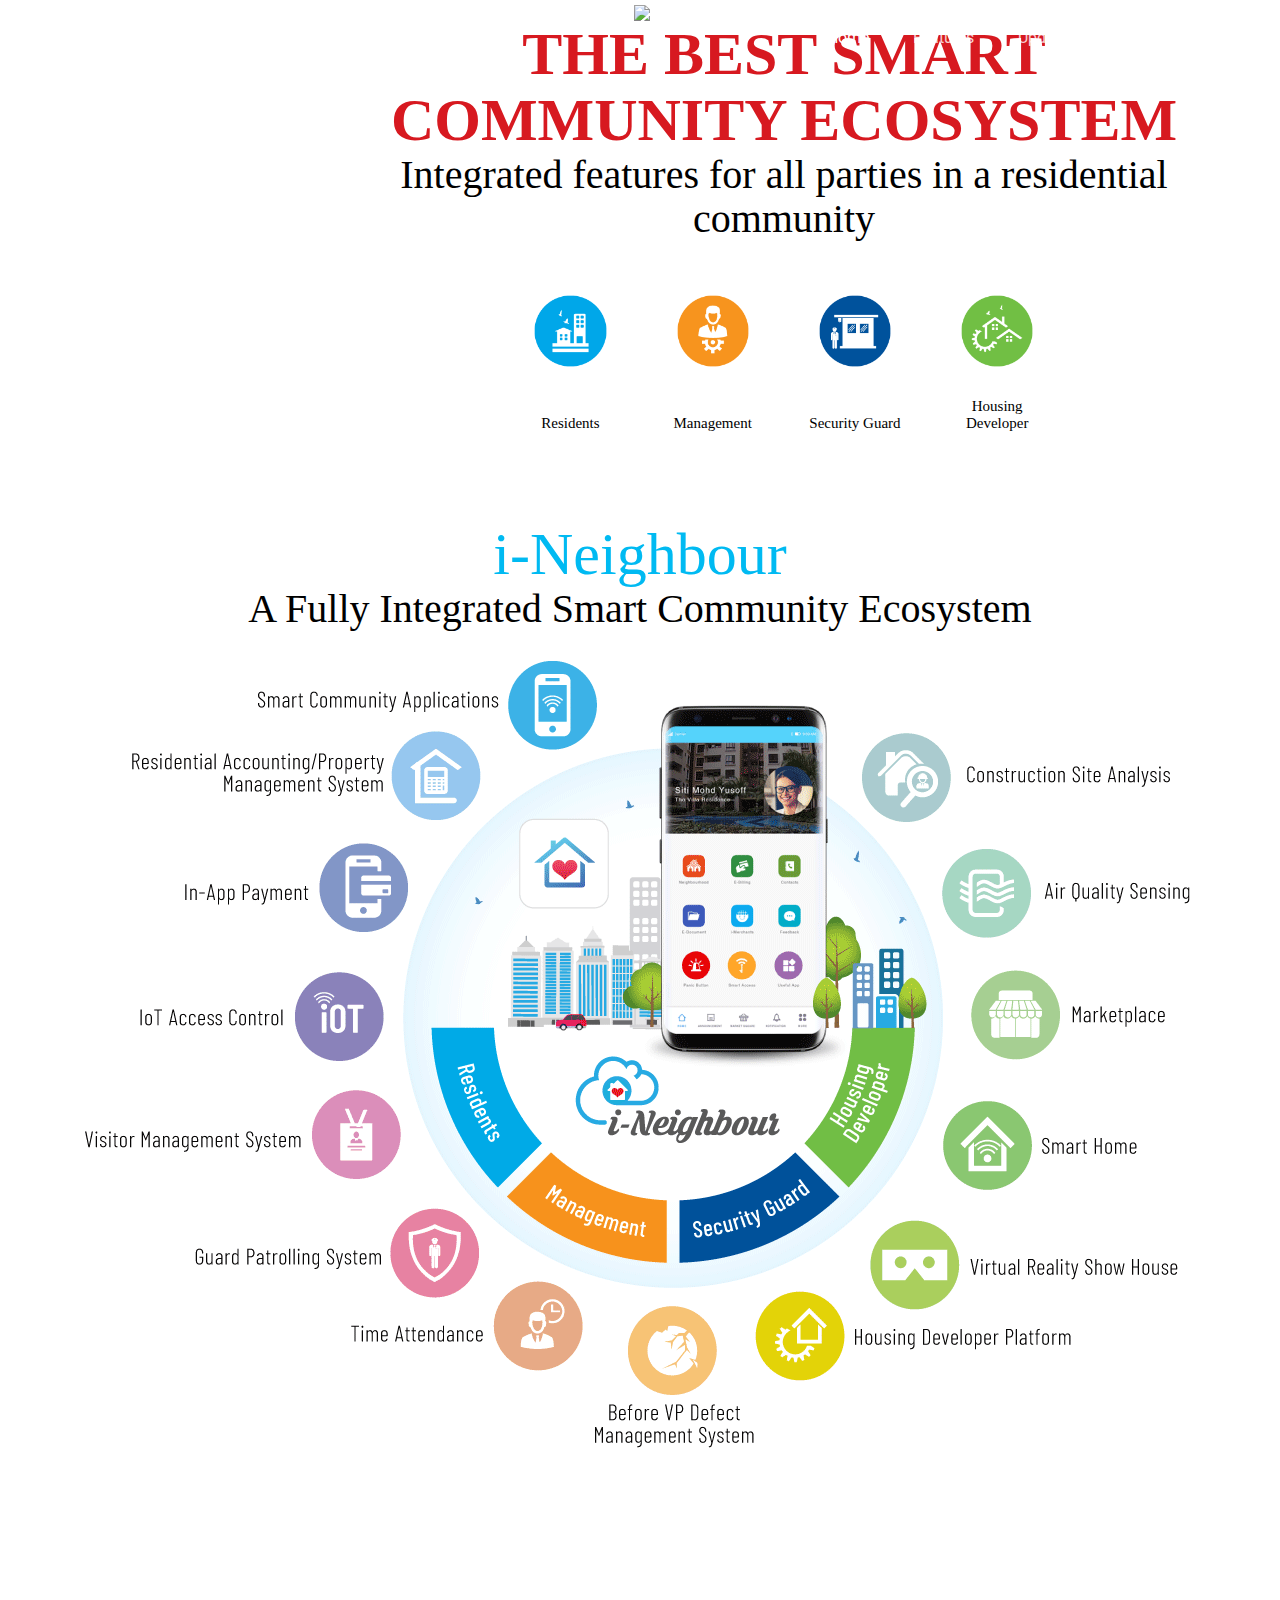
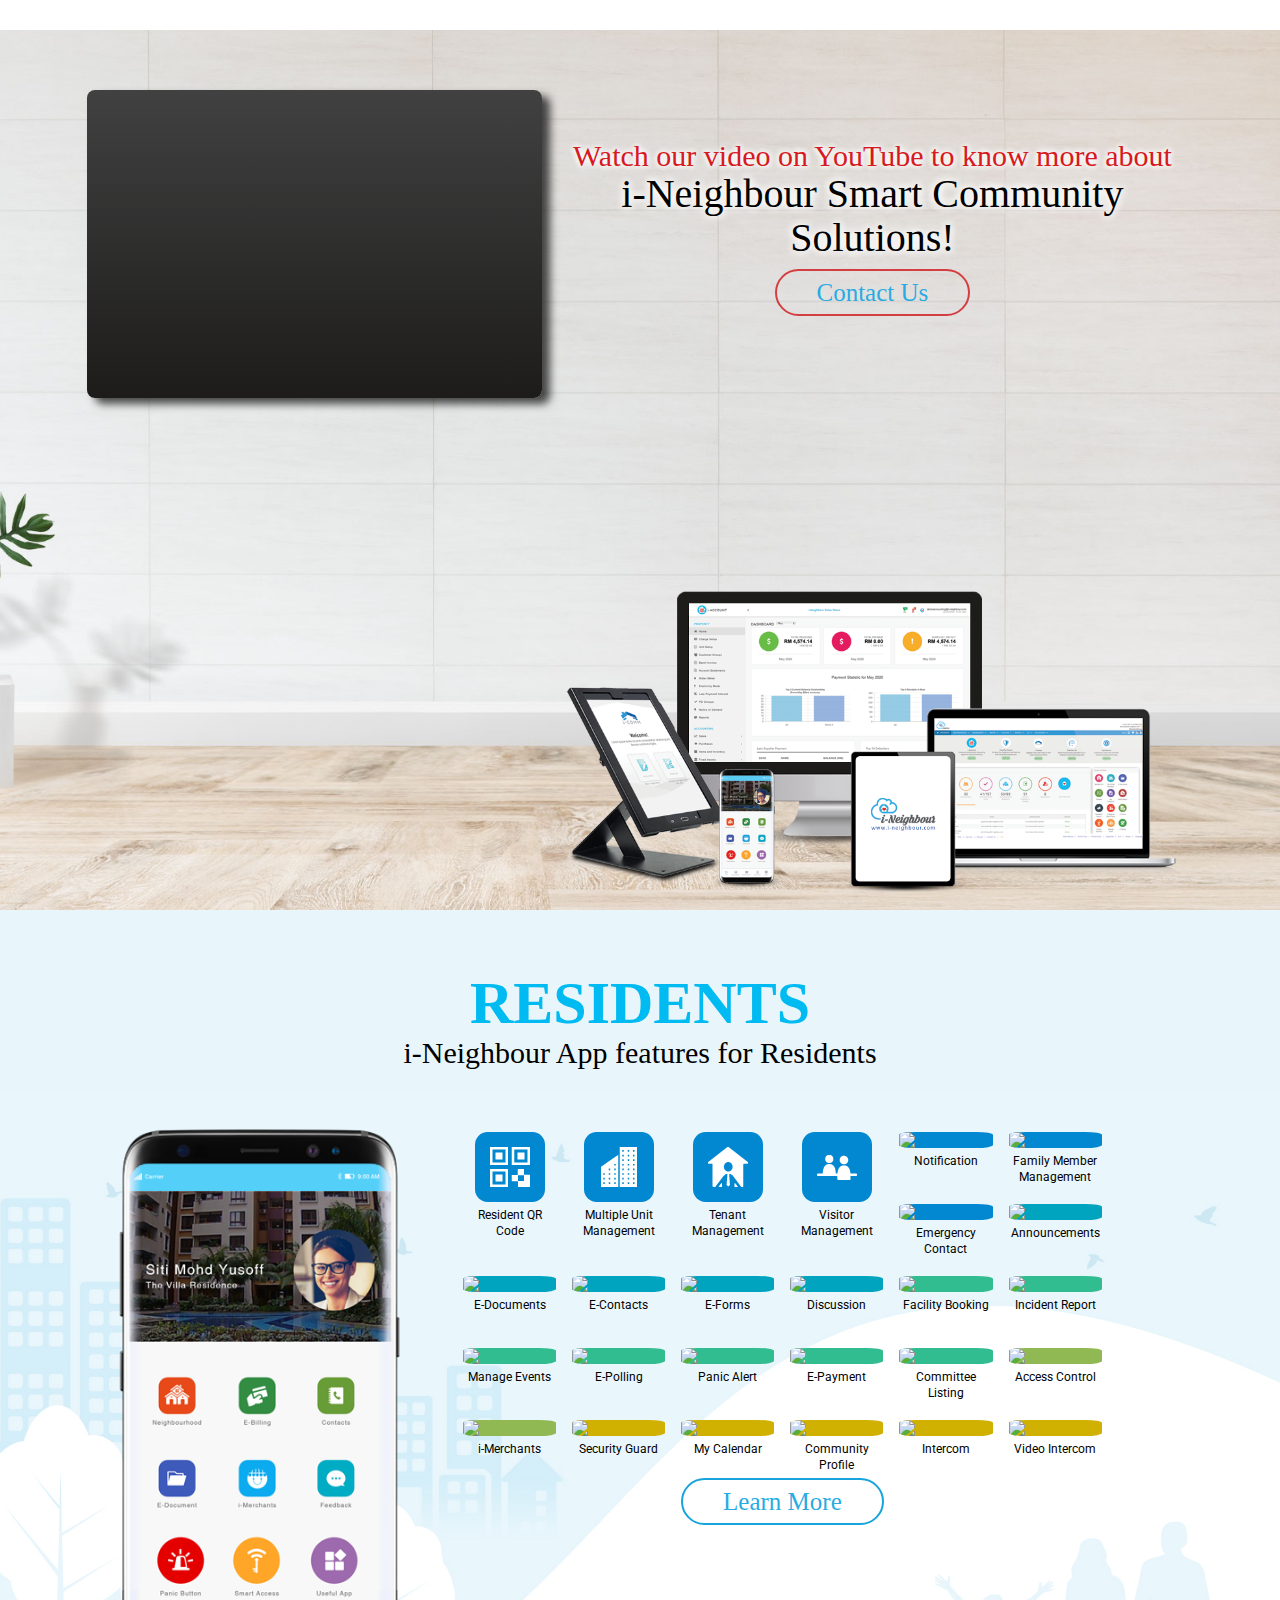
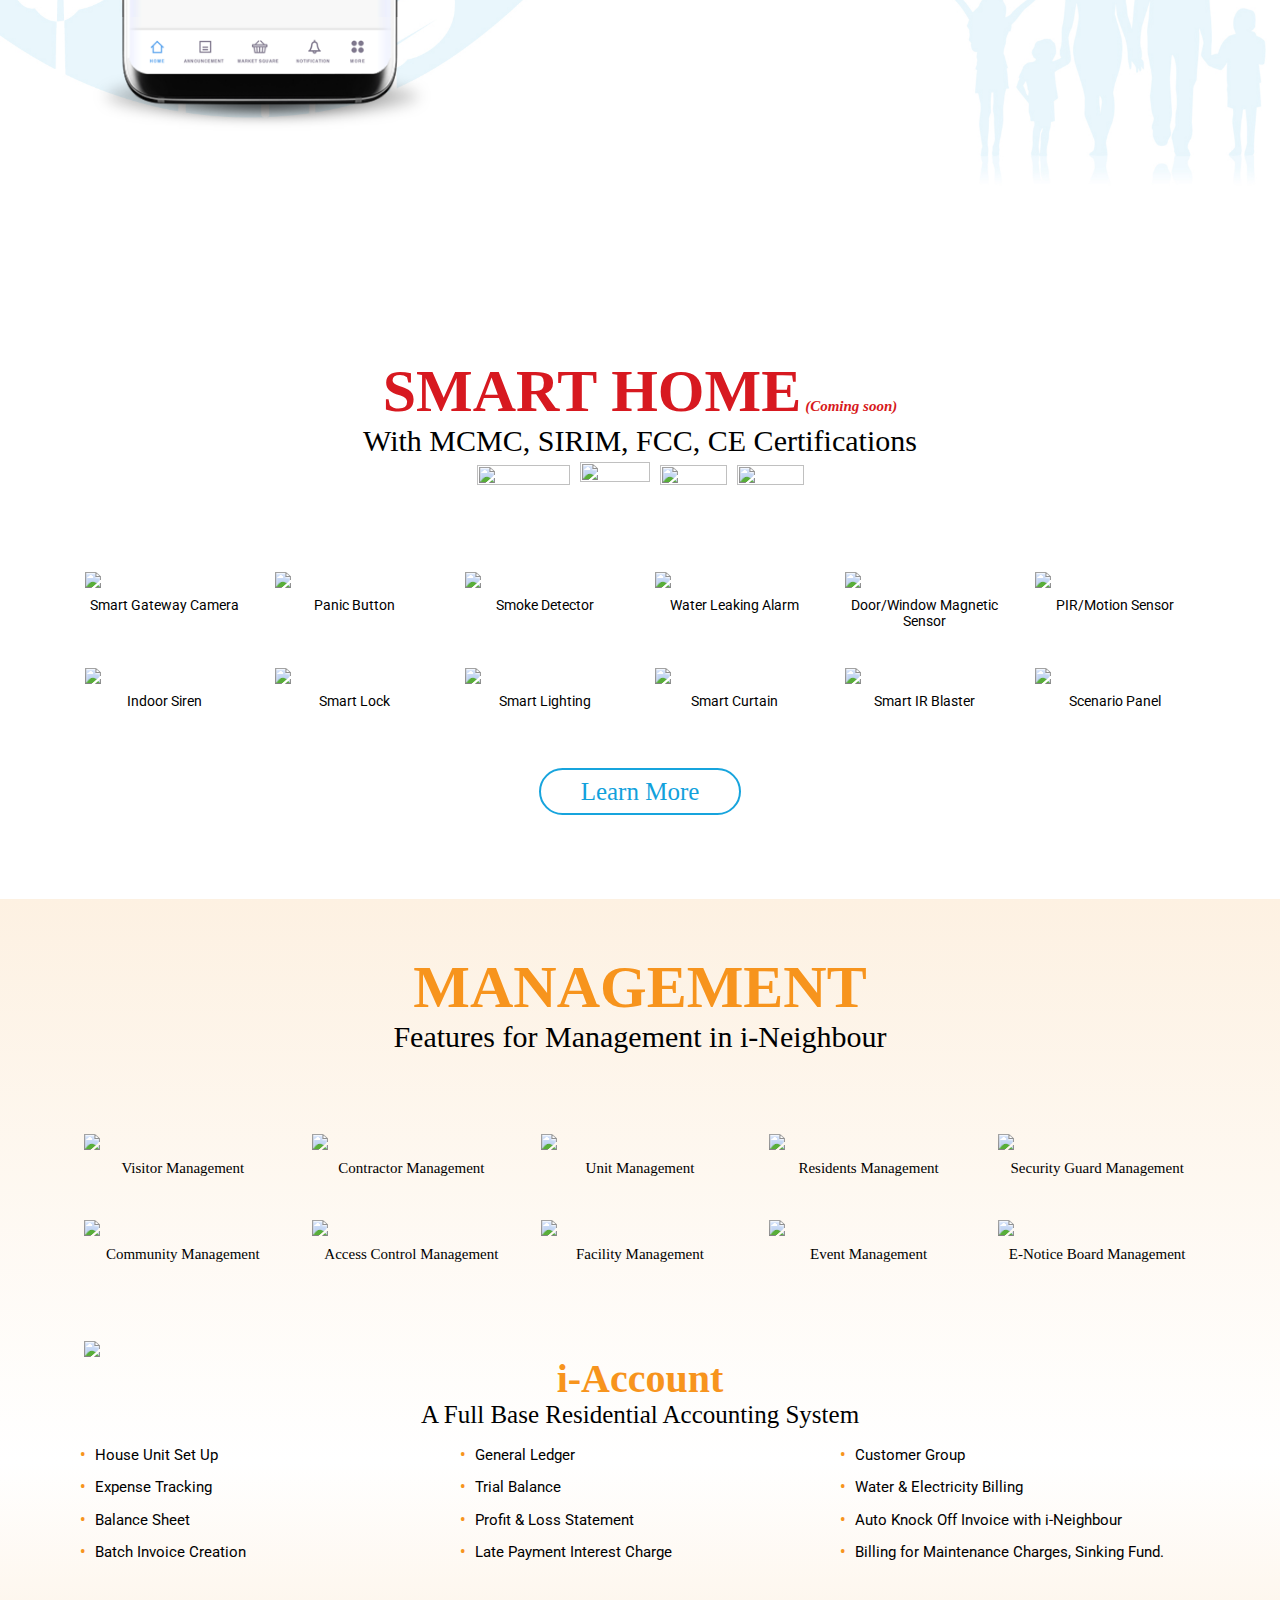
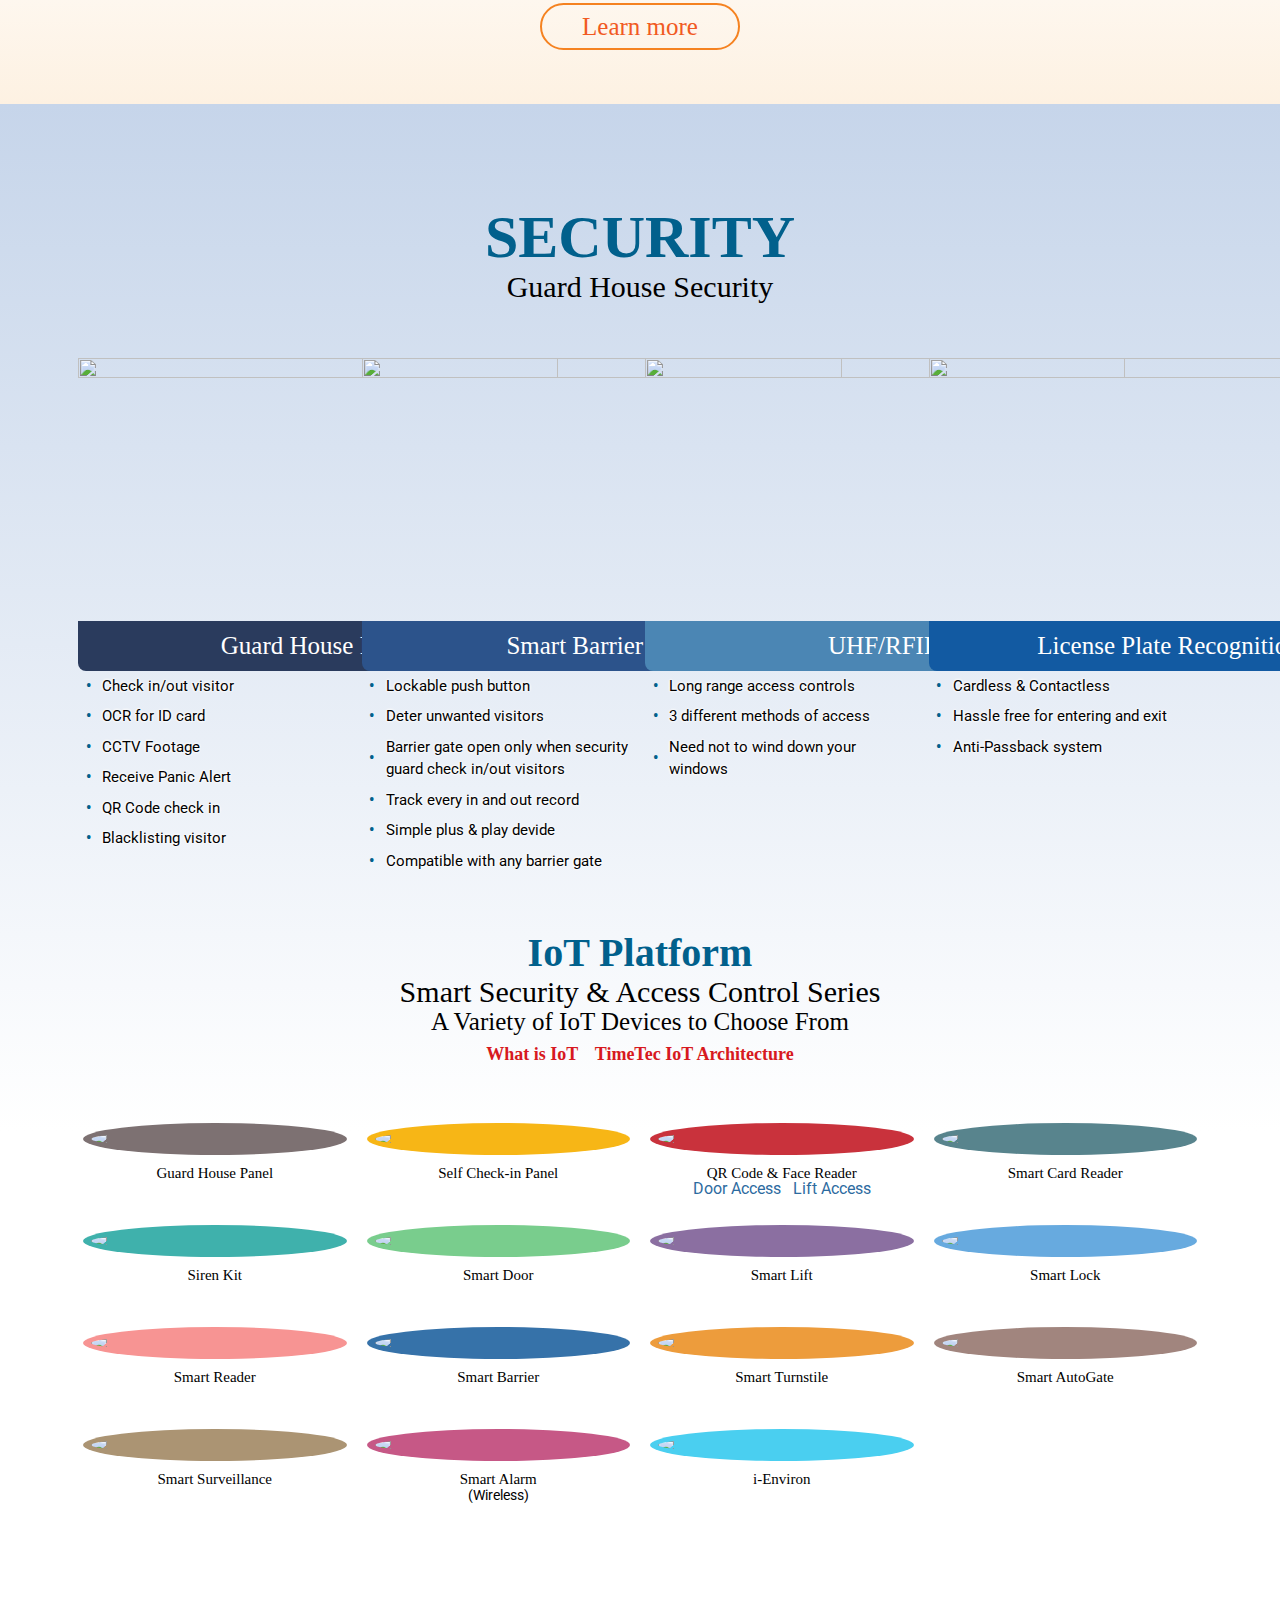
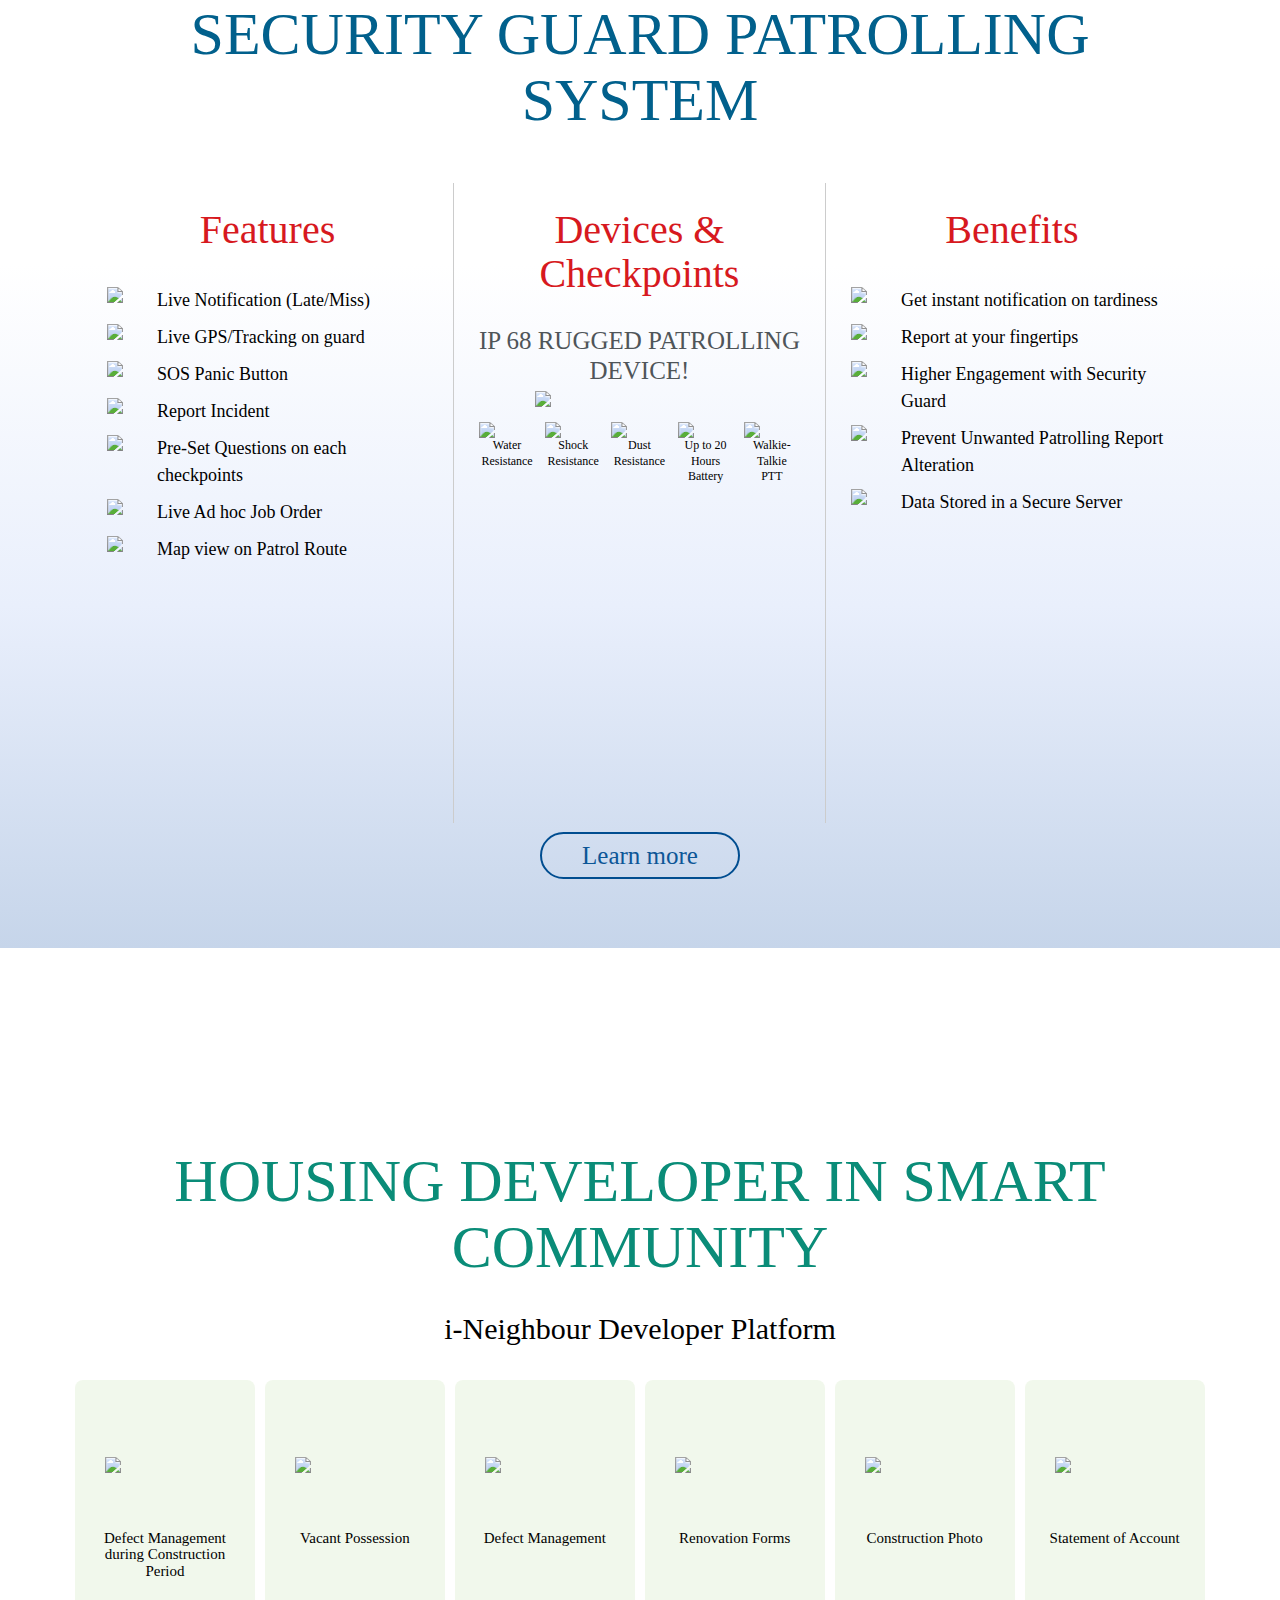
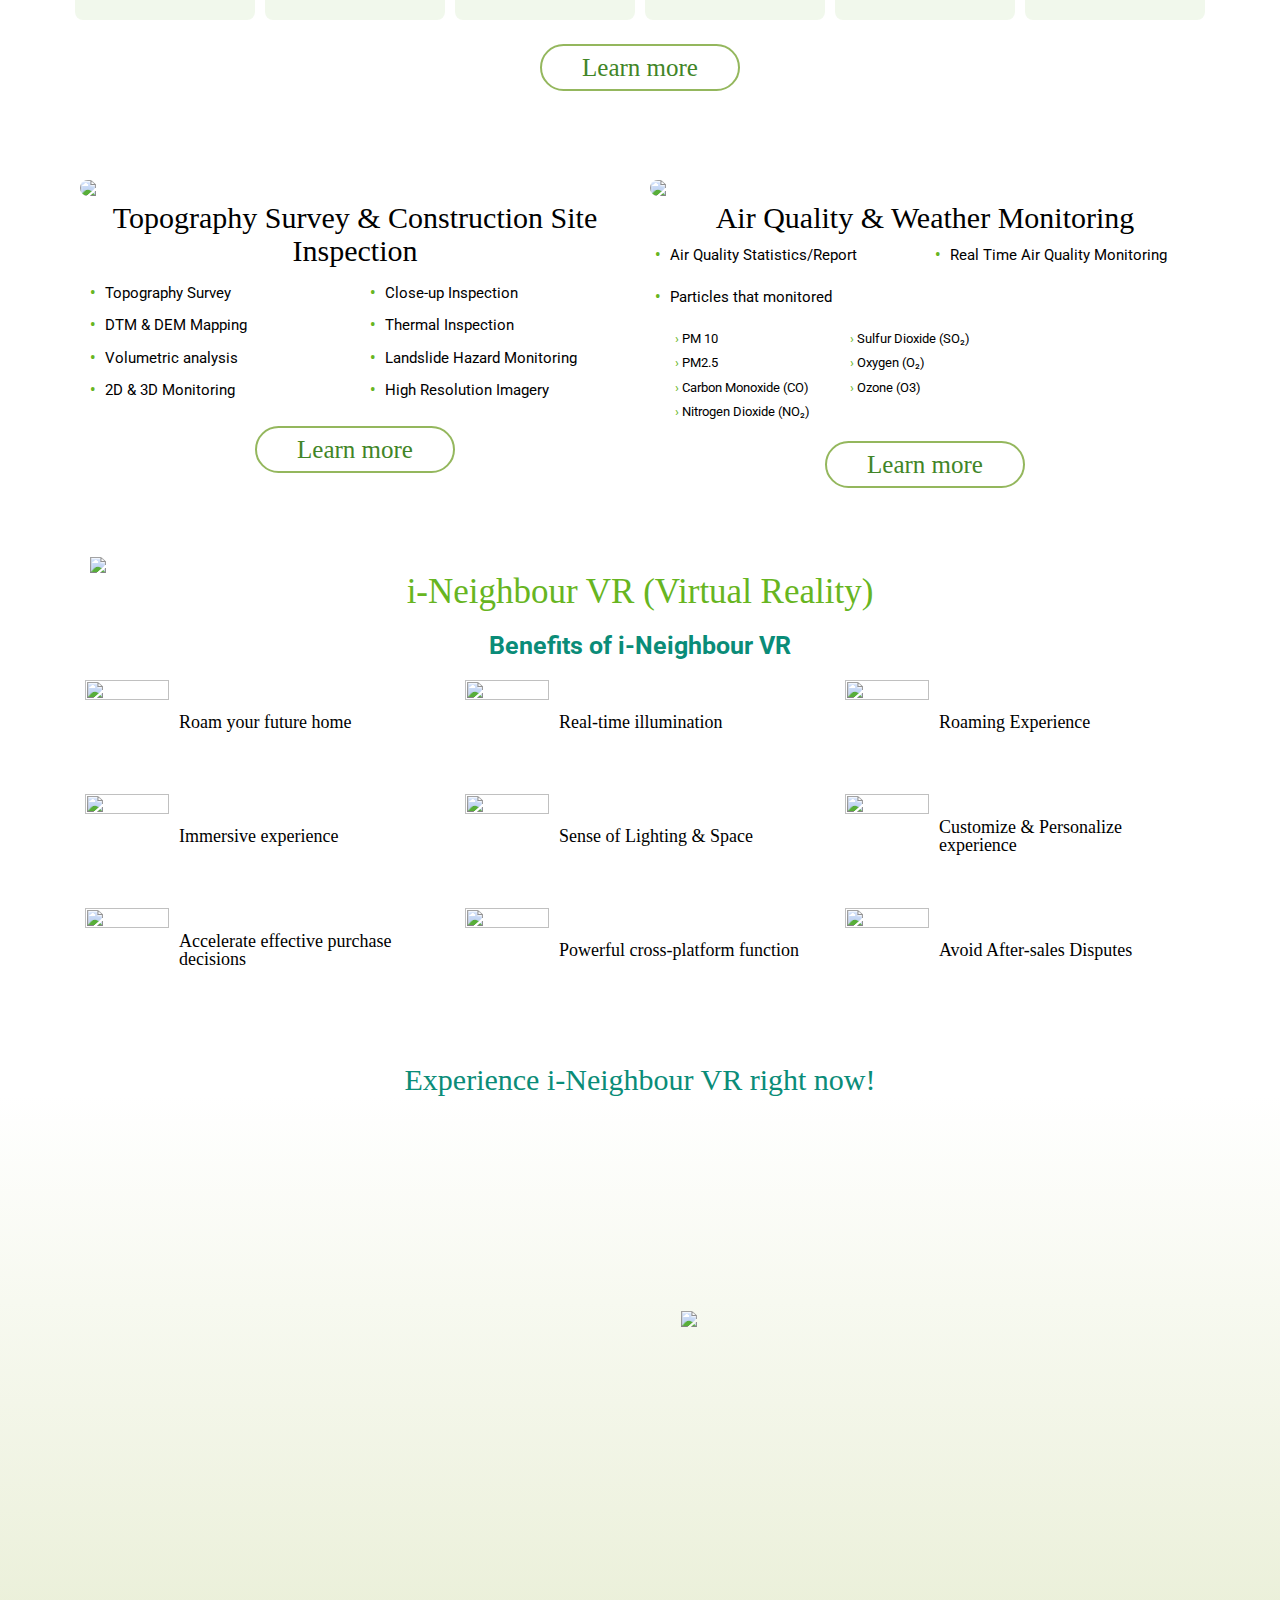
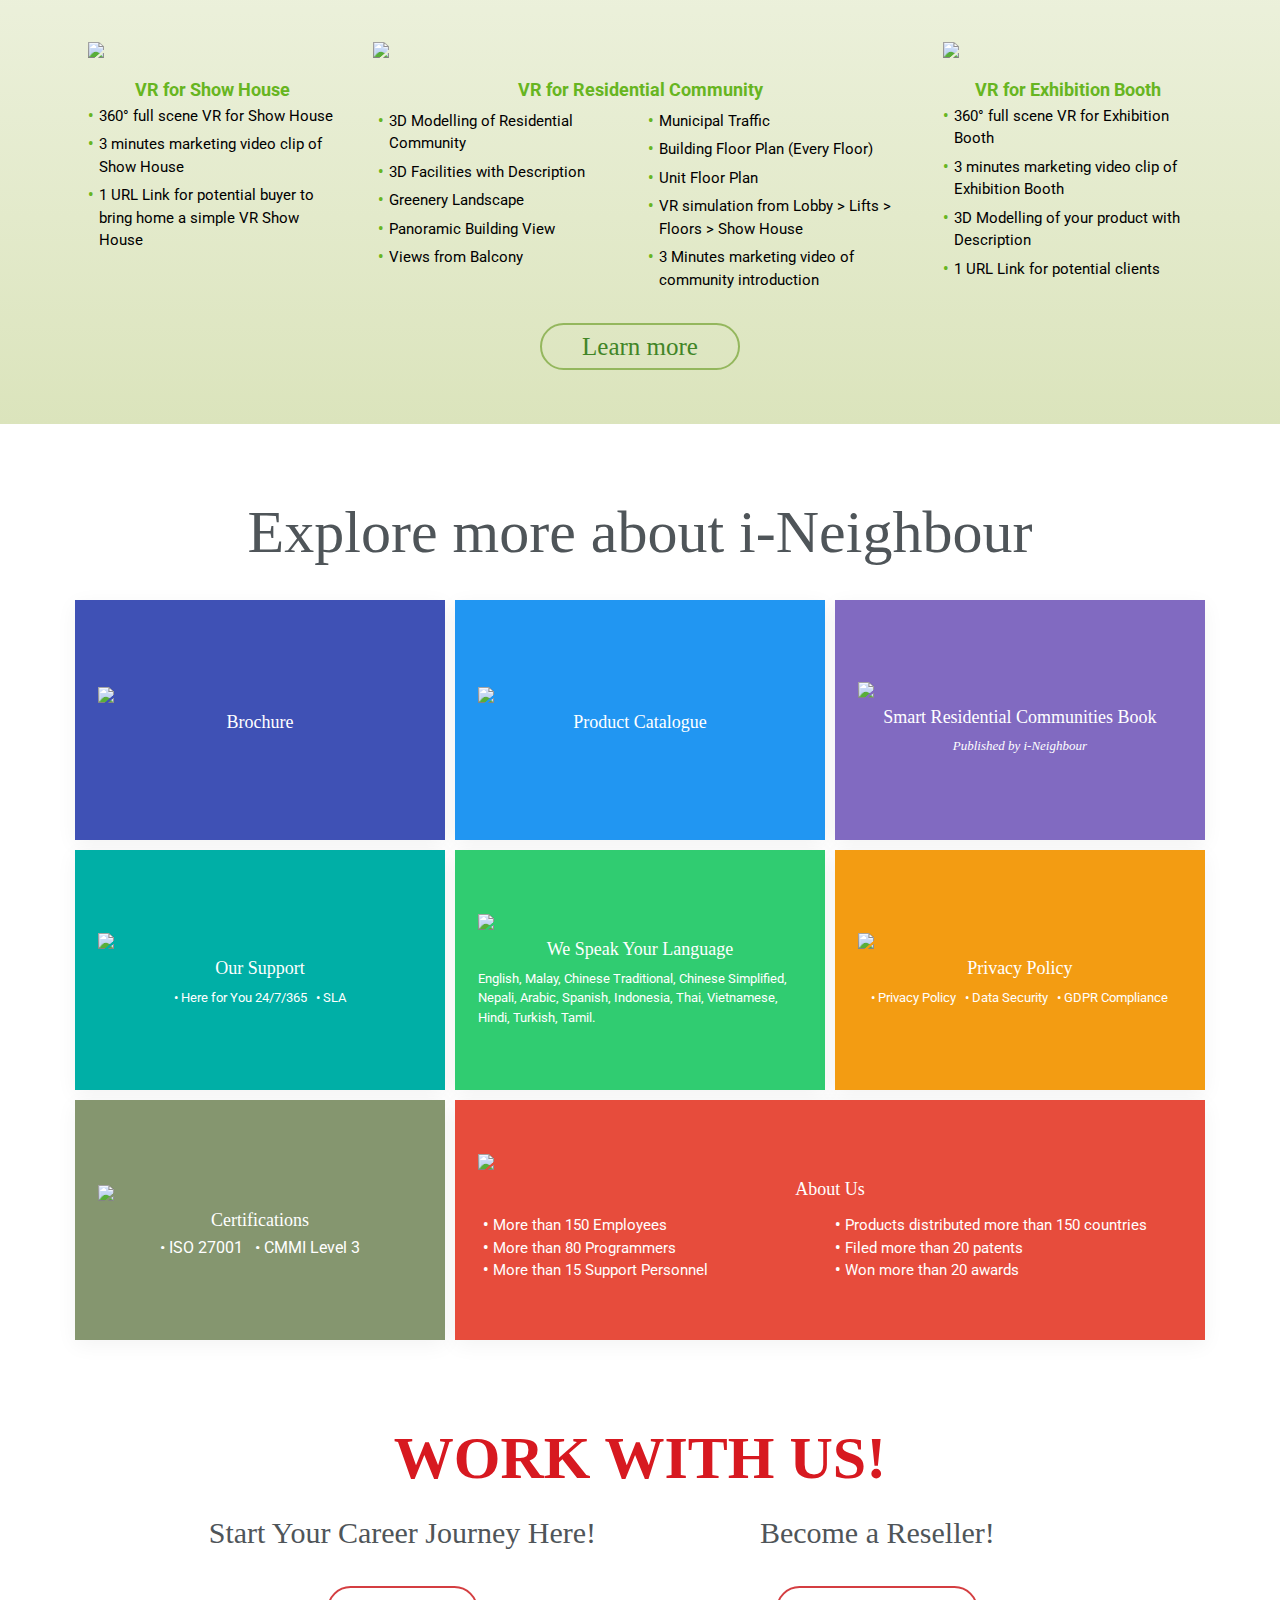
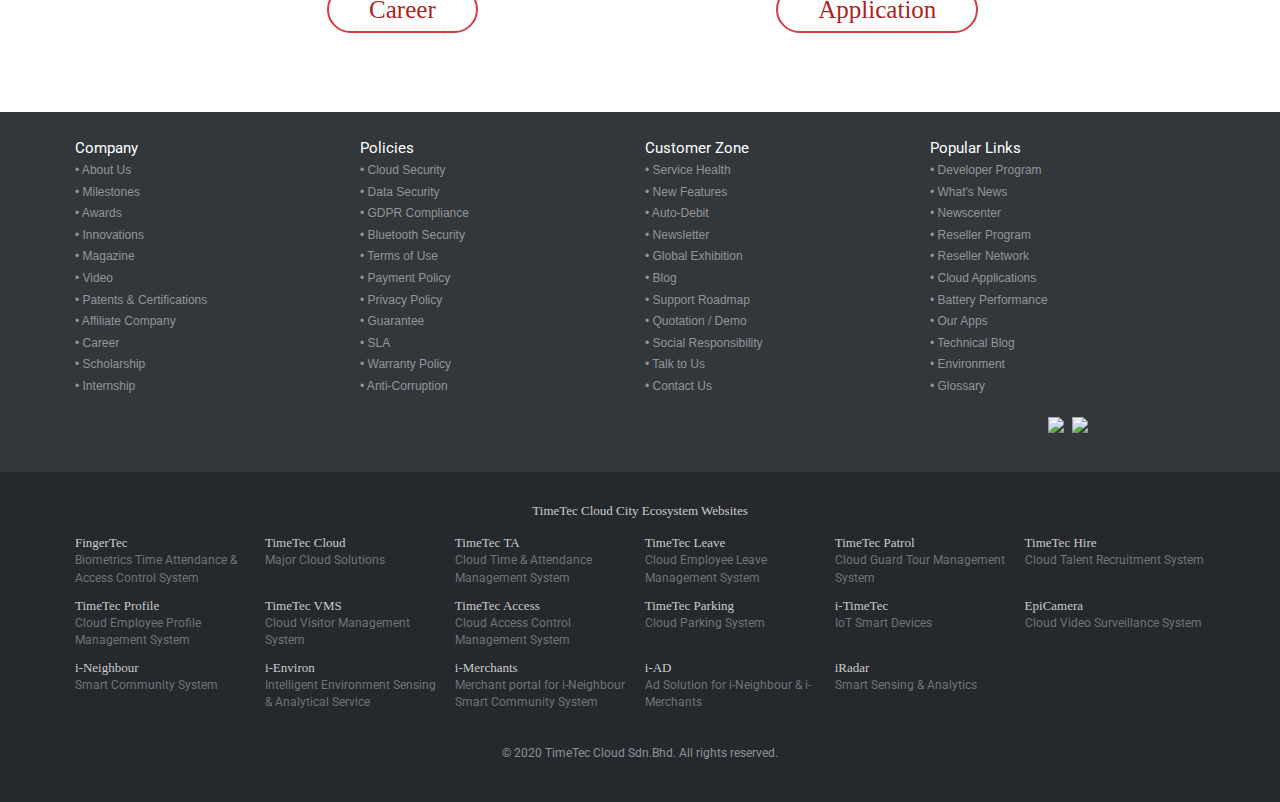
==== commit 537f7139: "last commit" ====
--- a/index.html
+++ b/index.html
@@ -41,7 +41,6 @@
     </div>
     <div class="site-mobile-menu-body"></div>
   </div>
-
   <!-- ======= Header ======= -->
   <header class="site-navbar js-sticky-header site-navbar-target" role="banner">
     <div class="container">
@@ -73,11 +72,10 @@
     </div>
 
   </header>
-
-  <!-- ======= Hero Section ======= -->
   <section>
-    <div id="demo-1" data-zs-src='["https://www.i-neighbour.com/templates/layout/img/bg_comm.jpg"]'>
-      <div id="site-container" class="grid3">
+    <!-- data-zs-src='["https://www.i-neighbour.com/templates/layout/img/bg_comm.jpg"]' -->
+    <div id="demo-1" >
+      <div id="site-container" class="grid3" data-zs-src='["https://www.i-neighbour.com/templates/layout/img/bg_comm.jpg"]'>
         <div class="c9 end">
           <div class="th_100p th1" align="center">
             <span style="vertical-align:middle; display: table-cell;">
@@ -491,8 +489,7 @@
       </div>
      </div>
    </section>
-
-   <section class="">
+   <section>
     <DIV id="site-container" class="grid2" style="background-image: linear-gradient(#e2f4fd, #fff 70%, #e2f4fd);">
       <DIV class="c12 bg_smarthome" style="padding-top:150px;">
       <DIV id="site-container" class="grid">
@@ -640,7 +637,7 @@
 
   <section>
         <div class="clearfix"></div>
-    <DIV id="site-container" class="grid2 ">
+    <DIV id="site-container" class="grid2">
     <DIV class="c12" style="  background-image: linear-gradient(#fdf1e2, #fff 70%, #fdf1e2); "><a name="Mgmt" id="Mgmt"></a>
     <DIV id="site-container" class="grid3">
     <div class="c12" align="center" style="padding:50px 15px 50px 15px;">
--- a/assets/css/stylex.css
+++ b/assets/css/stylex.css
@@ -16,6 +16,17 @@
          url("https://www.i-neighbour.com/templates/layout/code/fonts/bc9fa02b4227255be2387a7e19a3e09b.svg#Akkurat-Light") format("svg");
 }
 
+*{-webkit-box-sizing:border-box;-moz-box-sizing:border-box;-ms-box-sizing:border-box;box-sizing:border-box}
+    body{font-size:100%;line-height:1}
+    .grid{margin:0  auto;max-width:1140px;width:100%;}
+    .grid2{margin:0 auto;max-width:100%;width:100% }
+    .grid3{margin:0 auto;max-width:90%;width:100% }
+    .grid4{margin:0 auto;max-width:1280px;width:100% }
+    .grid5{margin:0 auto;max-width:800px;width:100% }
+    .gridnews{margin:0 auto;max-width:960px;width:100% }
+    .gridfeature{margin:0 auto;max-width:620px;width:100% }
+    .gridfeature2{margin:0 auto;max-width:700px;width:100% }
+    .grid480{margin:0 auto;max-width:480px;width:100% }
 
 /* barlow-semi-condensed-regular - latin */
 @font-face {
